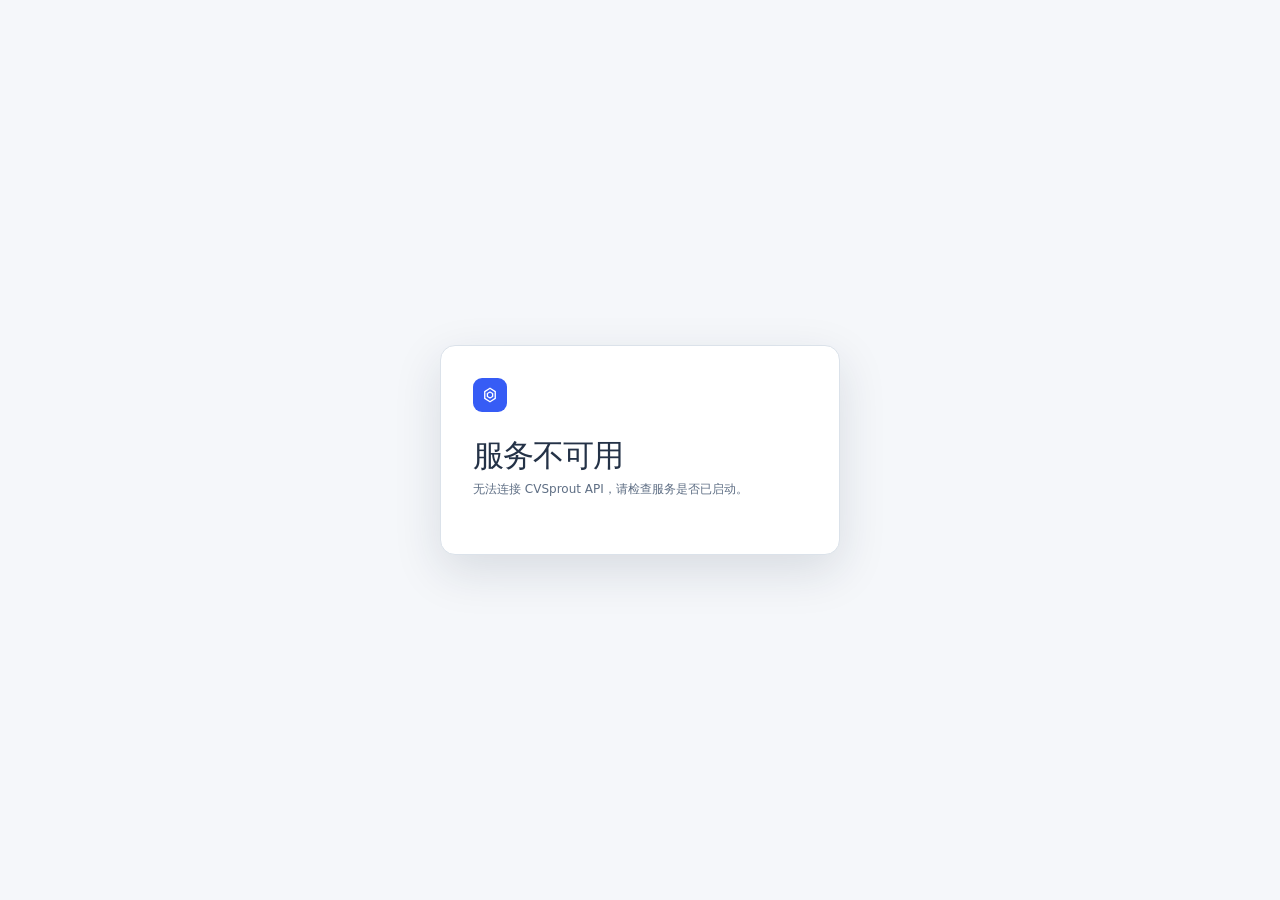
==== static/index.html @ 2b5ebcb3 "feat(annotation): prepare local Qwen and manually supplied SAM models" ====
<!doctype html>
<html lang="zh-CN">
  <head>
    <meta charset="UTF-8" />
    <meta name="viewport" content="width=device-width, initial-scale=1.0" />
    <meta name="color-scheme" content="light dark" />
    <title>CVSprout · 智能标注平台</title>
    <script src="/static/theme.js?v=0.25.0"></script>
    <link rel="stylesheet" href="/static/styles.css?v=0.25.0" />
    <link rel="stylesheet" href="/static/guidance.css?v=0.25.0" />
    <link rel="stylesheet" href="/static/task-guidance.css?v=0.25.0" />
    <link rel="stylesheet" href="/static/training-guidance.css?v=0.25.0" />
    <link rel="stylesheet" href="/static/account-security.css?v=0.25.0" />
    <link rel="stylesheet" href="/static/review.css?v=0.25.0" />
    <link rel="stylesheet" href="/static/canvas-ux.css?v=0.25.0" />
    <link rel="stylesheet" href="/static/asset-management.css?v=0.25.0" />
    <link rel="stylesheet" href="/static/dataset-ui.css?v=0.25.0" />
    <link rel="stylesheet" href="/static/history-navigation.css?v=0.25.0" />
    <link rel="stylesheet" href="/static/workspace-navigation.css?v=0.25.0" />
    <link rel="stylesheet" href="/static/dataset-generation.css?v=0.25.0" />
    <link rel="stylesheet" href="/static/manual-annotation.css?v=0.25.0" />
    <link rel="stylesheet" href="/static/annotation-workspace.css?v=0.25.0" />
    <link rel="stylesheet" href="/static/annotation-shortcuts.css?v=0.25.0" />
    <link rel="stylesheet" href="/static/canvas-guides.css?v=0.25.0" />
    <link rel="stylesheet" href="/static/annotation-context-menu.css?v=0.25.0" />
    <link rel="stylesheet" href="/static/annotation-object-tools.css?v=0.25.0" />
    <link rel="stylesheet" href="/static/annotation-layout.css?v=0.25.0" />
    <link rel="stylesheet" href="/static/ai-preview.css?v=0.25.0" />
    <link rel="stylesheet" href="/static/ui-polish.css?v=0.25.0" />
    <link rel="stylesheet" href="/static/auth-page.css?v=0.25.0" />
    <link rel="stylesheet" href="/static/member-management.css?v=0.25.0" />
    <link rel="stylesheet" href="/static/setup.css?v=0.25.0" />
    <link rel="stylesheet" href="/static/work-blocks.css?v=0.25.0" />
    <link rel="stylesheet" href="/static/themes.css?v=0.25.0" />
    <link rel="stylesheet" href="/static/workspace-feedback.css?v=0.25.0" />
  </head>
  <body>
    <div id="app"></div>
    <div id="modal-root"></div>
    <div id="toast-root" class="toast-root" role="status" aria-live="polite" aria-atomic="false"></div>
    <script type="module" src="/static/app.js?v=0.25.0"></script>
  </body>
</html>
---- static/styles.css ----
:root {
  --bg: #f4f6fa;
  --panel: #ffffff;
  --panel-2: #f1f4f9;
  --panel-3: #eaf0f8;
  --line: #dbe2eb;
  --line-soft: #e8edf3;
  --text: #1f2937;
  --muted: #64748b;
  --muted-2: #64748b;
  --brand: #365cf5;
  --brand-2: #294ad1;
  --brand-soft: #edf1ff;
  --success: #128466;
  color-scheme: light;
  --blue: #315bc4;
  --danger: #c9384b;
  --warning: #946212;
  --radius: 12px;
  font-family: "Noto Sans SC", "PingFang SC", "Microsoft YaHei", system-ui, sans-serif;
  font-size: 14px;
  line-height: 1.5;
  color: var(--text);
  background: var(--bg);
  font-synthesis: none;
}

* { box-sizing: border-box; }

.session-identity { display: flex; align-items: center; gap: 10px; font-size: 13px; }
.session-identity small, .task-badge { color: var(--muted); font-size: 12px; }
.task-badge { display: inline-block; margin: 3px 0 9px; }
.member-table { overflow-x: auto; border: 1px solid var(--line); border-radius: var(--radius); background: var(--panel); }
.member-table table { width: 100%; border-collapse: collapse; text-align: left; }
.member-table th, .member-table td { padding: 15px 20px; border-bottom: 1px solid var(--line-soft); }
.member-table th { color: var(--muted); font-size: 13px; font-weight: 500; }
.member-table .hint { padding: 20px; }
.keypoint-editor { margin: 16px 0; }
.keypoint-row { display: grid; grid-template-columns: minmax(0, 1fr) 85px; gap: 6px; align-items: center; padding: 4px 0; }
.keypoint-row button { text-align: left; overflow-wrap: anywhere; }
.keypoint-row select { width: 100%; padding: 5px; background: var(--panel-2); color: var(--text); border: 1px solid var(--line); border-radius: 5px; font-size: 12px; }
.classification-summary > strong { color: var(--brand); font-size: 23px; font-weight: 600; }
.pose-progress { border-left: 3px solid var(--blue); }
.collaborator-badge { display: block; color: var(--warning); font-size: 13px; margin-top: 3px; }
@media (max-width: 900px) { .session-identity { display: none; } .topnav { gap: 10px; } }

html, body, #app { width: 100%; min-width: 360px; height: 100%; margin: 0; overflow: hidden; }
body { background: var(--bg); }
button, input, textarea, select { font: inherit; }
button { color: inherit; }

.app-shell { height: 100%; display: flex; flex-direction: column; }
.topbar {
  height: 64px; flex: 0 0 64px; display: flex; align-items: center; gap: 22px;
  padding: 0 24px; border-bottom: 1px solid var(--line); background: var(--panel);
  backdrop-filter: blur(18px); z-index: 20;
}
.brand { display: flex; align-items: center; gap: 11px; font-weight: 750; letter-spacing: -.02em; }
.brand-mark {
  width: 34px; height: 34px; display: grid; place-items: center; border-radius: 9px;
  background: var(--brand); color: var(--on-accent);
  box-shadow: none;
}
.brand small { display: block; margin-top: 1px; color: var(--muted); font-size: 12px; font-weight: 600; letter-spacing: .11em; text-transform: uppercase; }
.topnav { height: 100%; display: flex; align-items: center; gap: 5px; }
.topnav a { height: 100%; display: flex; align-items: center; padding: 0 14px; color: var(--muted); text-decoration: none; font-size: 13px; border-bottom: 2px solid transparent; }
.topnav a.active { color: var(--text); border-bottom-color: var(--brand); }
.topbar-spacer { flex: 1; }
.system-status { display: flex; align-items: center; gap: 8px; color: var(--muted); font-size: 12px; }
.status-dot { width: 7px; height: 7px; border-radius: 50%; background: var(--brand); box-shadow: none; }
.status-dot.warning { background: var(--warning); box-shadow: none; }
.avatar { width: 32px; height: 32px; display: grid; place-items: center; border: 0; border-radius: 50%; background: var(--brand-soft); color: var(--brand); font-size: 13px; font-weight: 700; cursor: pointer; }

.icon { width: 18px; height: 18px; display: inline-block; vertical-align: middle; fill: none; stroke: currentColor; stroke-width: 1.8; stroke-linecap: round; stroke-linejoin: round; }
.btn { height: 36px; border: 1px solid var(--line); border-radius: 8px; padding: 0 13px; display: inline-flex; align-items: center; justify-content: center; gap: 8px; background: var(--panel-2); cursor: pointer; font-size: 13px; font-weight: 620; transition: color .14s ease, background-color .14s ease, border-color .14s ease, box-shadow .14s ease; }
.btn:hover { border-color: var(--line-strong); background: var(--panel-3); }
.btn.primary { color: var(--on-accent); border-color: var(--brand); background: var(--brand); }
.btn.primary:hover { background: var(--brand-fill-hover); }
.btn.ghost { background: transparent; }
.btn.danger { color: var(--danger); }
.btn:disabled { opacity: .4; cursor: not-allowed; }
.link-btn { text-decoration: none; }
.toolbar-spacer { flex: 1; }
.icon-btn { width: 34px; height: 34px; padding: 0; }

.dashboard { overflow-y: auto; flex: 1; padding: 38px 42px 80px; }
.dashboard-inner { max-width: 1320px; margin: 0 auto; }
.page-head { display: flex; align-items: flex-end; justify-content: space-between; gap: 24px; margin-bottom: 28px; }
.eyebrow { display: none; }
h1, h2, h3, p { margin-top: 0; }
h1 { margin-bottom: 8px; font-size: 31px; line-height: 1.12; letter-spacing: -.035em; }
.page-subtitle { margin: 0; color: var(--muted); font-size: 14px; }
.overview-strip { display: grid; grid-template-columns: repeat(4, 1fr); gap: 1px; margin-bottom: 32px; border: 1px solid var(--line); border-radius: 12px; overflow: hidden; background: var(--line); }
.metric { padding: 18px 20px; background: var(--panel); }
.metric-label { color: var(--muted); font-size: 13px; margin-bottom: 8px; }
.metric-value { font-size: 24px; letter-spacing: -.04em; font-weight: 730; }
.section-head { display: flex; justify-content: space-between; align-items: center; margin-bottom: 15px; }
.section-head h2 { margin: 0; font-size: 15px; }
.search { position: relative; width: 240px; }
.search .icon { position: absolute; left: 11px; top: 9px; color: var(--muted-2); }
.search input { width: 100%; height: 36px; padding: 0 12px 0 36px; border: 1px solid var(--line); border-radius: 8px; color: var(--text); background: var(--panel); outline: none; }
.search input:focus { border-color: var(--brand); }
.project-grid { display: grid; grid-template-columns: repeat(auto-fill, minmax(290px, 1fr)); gap: 15px; }
.project-card { position: relative; min-height: 200px; padding: 21px; border: 1px solid var(--line); border-radius: 12px; background: var(--panel); cursor: pointer; overflow: hidden; transition: border-color .14s ease, box-shadow .14s ease; }
.project-card::before { content: none; }
.project-card:hover { border-color: var(--line-strong); }
.card-icon { width: 38px; height: 38px; display: grid; place-items: center; margin-bottom: 28px; border-radius: 9px; color: var(--brand); background: var(--brand-soft); }
.project-card h3 { margin-bottom: 7px; font-size: 16px; }
.project-card p { height: 38px; margin-bottom: 20px; color: var(--muted); font-size: 12px; line-height: 1.55; overflow: hidden; }
.project-upload { position: relative; z-index: 1; width: 100%; margin-top: 12px; justify-content: center; }
.project-upload .icon { width: 14px; height: 14px; }
.card-meta { display: flex; align-items: center; justify-content: space-between; padding-top: 15px; border-top: 1px solid var(--line-soft); color: var(--muted); font-size: 13px; }
.progress-mini { width: 72px; height: 4px; border-radius: 10px; background: var(--track); overflow: hidden; }
.progress-mini span { display: block; height: 100%; border-radius: inherit; background: var(--brand); }
.empty-state { grid-column: 1 / -1; padding: 70px 20px; text-align: center; border: 1px dashed var(--line-strong); border-radius: 12px; color: var(--muted); }
.empty-state .card-icon { margin: 0 auto 15px; }

.workspace { flex: 1; min-height: 0; display: grid; position: relative; grid-template-columns: 236px minmax(0, 1fr) 286px; grid-template-rows: auto minmax(0, 1fr); }
.project-subnav {
  min-height: 52px; flex: 0 0 52px; padding: 0 18px; display: flex; align-items: center; gap: 15px;
  border-bottom: 1px solid var(--line); background: var(--panel); overflow-x: auto; overflow-y: hidden;
}
.project-back { height: 32px; padding: 0 9px; display: inline-flex; align-items: center; gap: 6px; color: var(--muted); text-decoration: none; font-size: 13px; white-space: nowrap; }
.project-back:hover { color: var(--text); }
.project-back .icon { width: 14px; }
.project-identity { min-width: 135px; padding-left: 14px; border-left: 1px solid var(--line); }
.project-identity strong { max-width: 180px; display: block; overflow: hidden; color: var(--text); font-size: 13px; text-overflow: ellipsis; white-space: nowrap; }
.project-identity span { display: block; margin-top: 2px; color: var(--muted-2); font-size: 12px; }
.project-nav-links { height: 100%; display: flex; align-items: stretch; gap: 2px; }
.project-nav-links a { position: relative; min-width: 104px; padding: 0 10px; display: flex; align-items: center; justify-content: center; gap: 6px; border-bottom: 2px solid transparent; color: var(--muted); text-decoration: none; font-size: 13px; white-space: nowrap; }
.project-nav-links a:hover { color: var(--text); background: var(--panel-2); }
.project-nav-links a.active { color: var(--brand); border-bottom-color: var(--brand); background: linear-gradient(0deg, var(--brand-soft), transparent 75%); }
.project-nav-links .icon { width: 15px; height: 15px; }
.step-index { width: 16px; height: 16px; display: grid; place-items: center; border: 1px solid var(--line-strong); border-radius: 50%; color: var(--muted-2); font-size: 11px; }
.project-nav-links a.active .step-index { border-color: var(--brand-2); color: var(--on-accent); background: var(--brand); }

.project-page { min-height: 0; flex: 1; padding: 30px 38px 70px; overflow-y: auto; }
.project-page-inner { width: min(1320px, 100%); margin: 0 auto; }
.compact-head { margin-bottom: 24px; align-items: center; }
.compact-head h1 { font-size: 27px; }
.project-metrics { margin-bottom: 20px; }
.surface { padding: 20px; border: 1px solid var(--line); border-radius: 12px; background: var(--panel); }
.surface-head { display: flex; align-items: flex-start; justify-content: space-between; gap: 15px; margin-bottom: 15px; }
.surface-head h2 { margin: 0; font-size: 16px; }
.surface-head .eyebrow { display: none; }
.surface-head > a { color: var(--brand); text-decoration: none; font-size: 12px; }
.project-overview-grid { display: grid; grid-template-columns: 1.25fr .75fr; gap: 15px; }
.workflow-surface { grid-row: span 2; min-height: 380px; }
.workflow-surface > p { max-width: 560px; color: var(--muted); font-size: 12px; line-height: 1.6; }
.completion-ring { --progress: 0deg; width: 66px; height: 66px; flex: 0 0 auto; display: grid; place-items: center; border-radius: 50%; background: conic-gradient(var(--brand) var(--progress), var(--track) 0); position: relative; }
.completion-ring::after { content: ""; position: absolute; inset: 6px; border-radius: 50%; background: var(--panel); }
.completion-ring strong { position: relative; z-index: 1; font-size: 13px; }
.workflow-funnel { margin-top: 42px; display: grid; grid-template-columns: repeat(7, auto); align-items: center; gap: 8px; }
.workflow-funnel div { min-width: 80px; padding: 13px 10px; text-align: center; border: 1px solid var(--line); border-radius: 9px; background: var(--panel-2); }
.workflow-funnel strong { display: block; font-size: 19px; }
.workflow-funnel span { display: block; margin-top: 4px; color: var(--muted); font-size: 12px; }
.workflow-funnel i { width: 22px; height: 1px; background: var(--line-strong); }
.quality-list { display: flex; flex-direction: column; }
.quality-row { padding: 10px 0; display: flex; align-items: center; gap: 10px; border-bottom: 1px solid var(--line-soft); }
.quality-row:last-child { border: 0; }
.quality-row > span { width: 28px; height: 28px; display: grid; place-items: center; border-radius: 7px; color: var(--brand); background: var(--brand-soft); }
.quality-row.attention > span { color: var(--warning); background: var(--warning-soft); }
.quality-row .icon { width: 15px; }
.quality-row div { flex: 1; display: flex; align-items: center; justify-content: space-between; gap: 8px; }
.quality-row strong { font-size: 12px; }
.quality-row small { color: var(--muted); font-size: 12px; }
.empty-compact { padding: 22px 8px; color: var(--muted); text-align: center; font-size: 12px; }

.data-toolbar { position: sticky; top: -30px; z-index: 8; margin-bottom: 14px; padding: 11px; display: flex; align-items: center; gap: 9px; border-radius: 10px; }
.data-search { width: 280px; }
.data-toolbar select, .asset-filter select { height: 36px; padding: 0 30px 0 10px; border: 1px solid var(--line); border-radius: 8px; color: var(--text); background: var(--panel); outline: none; }
.data-result-count { color: var(--muted); font-size: 12px; }
.selection-banner { margin-bottom: 14px; padding: 11px 14px; display: flex; align-items: center; gap: 14px; border: 1px solid var(--brand-line); border-radius: 9px; color: var(--brand); background: var(--brand-soft); font-size: 12px; }
.selection-banner span { color: var(--muted); }
.asset-data-grid { display: grid; grid-template-columns: repeat(auto-fill, minmax(190px, 1fr)); gap: 12px; }
.data-asset-card { position: relative; min-width: 0; overflow: hidden; border: 1px solid var(--line); border-radius: 10px; background: var(--panel); transition: border-color .14s ease, box-shadow .14s ease; }
.data-asset-card:hover { border-color: var(--line-strong); transform: translateY(-1px); }
.data-asset-card.selected { border-color: var(--brand-2); box-shadow: 0 0 0 2px var(--focus-ring); }
.data-thumb { width: 100%; aspect-ratio: 4 / 3; padding: 0; display: block; border: 0; background: #05070a; cursor: pointer; }
.data-thumb img { width: 100%; height: 100%; display: block; object-fit: cover; }
.asset-check { position: absolute; z-index: 2; top: 8px; left: 8px; width: 24px; height: 24px; display: grid; place-items: center; border-radius: 6px; background: rgba(5,8,12,.78); backdrop-filter: blur(5px); cursor: pointer; }
.asset-check input { position: absolute; opacity: 0; }
.asset-check span { width: 13px; height: 13px; border: 1px solid #7c8998; border-radius: 3px; }
.asset-check input:checked + span { border-color: var(--brand); background: var(--brand); box-shadow: inset 0 0 0 3px #0b1511; }
.data-card-body { padding: 10px; }
.data-card-body > strong { display: block; overflow: hidden; font-size: 12px; text-overflow: ellipsis; white-space: nowrap; }
.data-card-body > span { display: block; margin-top: 5px; color: var(--muted-2); font-size: 11px; }
.data-card-body > div { margin-top: 8px; display: flex; align-items: center; justify-content: space-between; }
.data-card-body small { color: var(--muted); font-size: 11px; }
.load-more-data { width: 100%; margin-top: 16px; }

.ai-model-strip { margin-bottom: 28px; display: grid; grid-template-columns: repeat(auto-fit, minmax(230px, 1fr)); gap: 10px; }
.ai-model-strip article { min-width: 0; padding: 14px; display: flex; align-items: center; gap: 10px; border: 1px solid var(--line); border-radius: 10px; background: var(--panel); }
.ai-model-strip .card-icon { width: 34px; height: 34px; flex: 0 0 auto; margin: 0; }
.ai-model-strip article div { min-width: 0; flex: 1; }
.ai-model-strip strong { display: block; font-size: 12px; }
.ai-model-strip small { max-width: 100%; display: block; margin-top: 4px; overflow: hidden; color: var(--muted); font-size: 11px; text-overflow: ellipsis; white-space: nowrap; }
.project-section-head { align-items: flex-end; }
.project-section-head > div p { margin: 5px 0 0; color: var(--muted); font-size: 12px; }
.task-table { padding: 0 16px; }
.task-row { padding: 14px 2px; display: flex; align-items: center; gap: 12px; border-bottom: 1px solid var(--line-soft); }
.task-row:last-child { border: 0; }
.task-type-icon { width: 34px; height: 34px; flex: 0 0 auto; display: grid; place-items: center; border-radius: 8px; color: var(--brand); background: var(--brand-soft); }
.task-main { min-width: 0; flex: 1; }
.task-main .job-head { margin-bottom: 5px; justify-content: flex-start; }
.task-main .progress-mini { width: 100%; margin: 7px 0 5px; }
.task-main > small { color: var(--muted); font-size: 12px; }
.task-meta { display: flex; gap: 12px; color: var(--muted); font-size: 11px; }
.task-progress { width: 42px; color: var(--brand); font-size: 12px; text-align: right; }
.borderless { border: 0; }
.modal-steps { margin: -4px 0 18px; display: grid; grid-template-columns: repeat(3, 1fr); gap: 2px; }
.modal-steps span { padding: 7px; color: var(--muted-2); text-align: center; border-bottom: 2px solid var(--line); font-size: 11px; }
.modal-steps span.active { color: var(--brand); border-bottom-color: var(--brand); }
.scope-grid { display: grid; grid-template-columns: 1fr 1fr; gap: 8px; }
.scope-option span { min-width: 0; }
.scope-option strong, .scope-option small { display: block; }
.scope-option strong { color: inherit; font-size: 12px; }
.scope-option small { margin-top: 3px; color: var(--muted-2); font-size: 11px; }
.check-stack { display: flex; flex-direction: column; gap: 10px; }

.version-principle, .runtime-banner { margin-bottom: 18px; padding: 15px 17px; display: flex; align-items: center; gap: 13px; border: 1px solid var(--info-line); border-radius: 10px; background: var(--info-soft); }
.version-principle > span, .runtime-banner > span { width: 36px; height: 36px; flex: 0 0 auto; display: grid; place-items: center; border-radius: 8px; color: var(--blue); background: var(--info-soft); }
.version-principle strong, .runtime-banner strong { font-size: 13px; }
.version-principle p, .runtime-banner p { margin: 4px 0 0; color: var(--muted); font-size: 12px; }
.version-list, .training-list { display: flex; flex-direction: column; gap: 12px; }
.version-card { display: grid; grid-template-columns: 72px 1fr; border: 1px solid var(--line); border-radius: 12px; overflow: hidden; background: var(--panel); }
.version-number { display: grid; place-items: center; color: var(--brand); background: var(--brand-soft); font-size: 22px; font-weight: 750; }
.version-main { padding: 17px; }
.version-title { display: flex; justify-content: space-between; gap: 12px; }
.version-title h2 { margin: 0 0 4px; font-size: 14px; }
.version-title p { margin: 0; color: var(--muted); font-size: 12px; }
.immutable-pill { height: 23px; padding: 0 7px; display: inline-flex; align-items: center; gap: 4px; border-radius: 5px; color: var(--brand); background: var(--brand-soft); font-size: 11px; white-space: nowrap; }
.immutable-pill .icon { width: 11px; }
.version-stats { margin-top: 15px; display: grid; grid-template-columns: repeat(5, 1fr); gap: 1px; border: 1px solid var(--line-soft); border-radius: 8px; overflow: hidden; background: var(--line-soft); }
.version-stats div { padding: 8px 10px; background: var(--panel-2); }
.version-stats strong, .version-stats span { display: block; }
.version-stats strong { font-size: 12px; }
.version-stats span { margin-top: 2px; color: var(--muted-2); font-size: 10px; }
.split-bar { height: 5px; margin-top: 10px; display: flex; overflow: hidden; border-radius: 4px; background: var(--line); }
.split-bar .train { background: var(--brand); }.split-bar .valid { background: var(--blue); }.split-bar .test { background: var(--warning); }
.version-meta { margin-top: 12px; display: flex; align-items: center; gap: 12px; color: var(--muted); font-size: 11px; }
.version-meta code { color: var(--muted-2); }
.version-meta .btn { margin-left: auto; }
.version-compact { padding: 8px 0; display: flex; align-items: center; gap: 9px; border-bottom: 1px solid var(--line-soft); }
.version-compact > span:first-child { width: 30px; color: var(--brand); font-size: 12px; font-weight: 700; }
.version-compact div { min-width: 0; flex: 1; }
.version-compact strong, .version-compact small { display: block; overflow: hidden; text-overflow: ellipsis; white-space: nowrap; }
.version-compact strong { font-size: 12px; }.version-compact small { margin-top: 3px; color: var(--muted-2); font-size: 10px; }
.quality-preview { margin-bottom: 18px; padding: 3px 12px; border: 1px solid var(--line); border-radius: 8px; background: var(--panel-2); }
.split-inputs { display: grid; grid-template-columns: repeat(3, 1fr); gap: 8px; }
.split-inputs label { position: relative; }
.split-inputs input { width: 100%; height: 40px; padding: 0 28px 0 10px; border: 1px solid var(--line); border-radius: 8px; color: var(--text); background: var(--panel-2); }
.split-inputs label span { position: absolute; right: 10px; top: 31px; color: var(--muted); }
.version-approved { margin-bottom: 17px; }
.modal-warning, .export-note { margin-bottom: 15px; padding: 10px 12px; display: flex; align-items: flex-start; gap: 8px; border: 1px solid var(--warning-line); border-radius: 8px; color: var(--warning); background: var(--warning-soft); font-size: 12px; line-height: 1.5; }
.modal-warning .icon, .export-note .icon { width: 15px; flex: 0 0 auto; }
.export-note { color: var(--info); border-color: var(--info-line); background: var(--info-soft); }

.runtime-banner.healthy { border-color: var(--brand-line); background: var(--brand-soft); }
.runtime-banner.healthy > span { color: var(--brand); background: var(--brand-soft); }
.runtime-banner.unavailable { border-color: var(--warning-line); background: var(--warning-soft); }
.runtime-banner.unavailable > span { color: var(--warning); background: var(--warning-soft); }
.runtime-banner div { flex: 1; }
.pipeline-summary { margin-bottom: 25px; display: grid; grid-template-columns: repeat(4, 1fr); gap: 10px; }
.pipeline-summary article { padding: 14px; display: flex; align-items: center; gap: 11px; border: 1px solid var(--line); border-radius: 10px; background: var(--panel); }
.pipeline-summary article > span { width: 33px; height: 33px; display: grid; place-items: center; border-radius: 8px; color: var(--brand); background: var(--brand-soft); }
.pipeline-summary strong, .pipeline-summary small { display: block; }
.pipeline-summary strong { font-size: 17px; }.pipeline-summary small { margin-top: 2px; color: var(--muted); font-size: 11px; }
.training-card { padding: 18px; border: 1px solid var(--line); border-radius: 12px; background: var(--panel); }
.training-card-head { display: flex; align-items: center; gap: 11px; }
.training-card-head > div:nth-child(2) { min-width: 0; flex: 1; }
.training-card-head h2 { margin: 0; font-size: 13px; }.training-card-head p { margin: 4px 0 0; color: var(--muted); font-size: 11px; }
.training-progress { margin-top: 15px; }.training-progress > div:first-child { display: flex; justify-content: space-between; color: var(--muted); font-size: 12px; }.training-progress .progress-mini { width: 100%; height: 6px; margin: 7px 0; }.training-progress small { color: var(--muted-2); font-size: 11px; }
.metric-chips { margin-top: 13px; display: grid; grid-template-columns: repeat(4, 1fr); gap: 7px; }
.metric-chips span { padding: 9px; border-radius: 7px; background: var(--panel-2); }.metric-chips small, .metric-chips strong { display: block; }.metric-chips small { color: var(--muted-2); font-size: 10px; }.metric-chips strong { margin-top: 4px; font-size: 13px; }
.training-actions { margin-top: 14px; display: flex; justify-content: flex-end; gap: 7px; }
.conversion-list { margin-top: 14px; padding-top: 13px; border-top: 1px solid var(--line-soft); }.conversion-list h3 { color: var(--muted); font-size: 11px; text-transform: uppercase; }.conversion-list > div { min-height: 34px; display: flex; align-items: center; gap: 9px; }.conversion-list > div > span { flex: 1; font-size: 12px; }
.conversion-options { display: flex; flex-direction: column; gap: 7px; }
.form-grid.three { grid-template-columns: repeat(3, 1fr); }

/* Production training workbench */
.pipeline-summary strong em { color: var(--muted-2); font-size: 12px; font-style: normal; font-weight: 600; }
.training-catalog { margin-bottom: 28px; padding-bottom: 16px; }
.catalog-count { padding: 5px 8px; border-radius: 6px; color: var(--brand); background: var(--brand-soft); font-size: 12px; }
.task-capability-grid { display: grid; grid-template-columns: repeat(auto-fit, minmax(180px, 1fr)); gap: 8px; }
.task-capability { min-width: 0; padding: 11px; display: flex; align-items: center; gap: 9px; border: 1px solid var(--line-soft); border-radius: 9px; background: var(--panel-2); }
.task-capability > span { width: 30px; height: 30px; flex: 0 0 auto; display: grid; place-items: center; border-radius: 7px; color: var(--brand); background: var(--brand-soft); }
.task-capability > span .icon { width: 15px; }
.task-capability > div { min-width: 0; flex: 1; }
.task-capability strong, .task-capability small { display: block; overflow: hidden; text-overflow: ellipsis; white-space: nowrap; }
.task-capability strong { font-size: 12px; }
.task-capability small { margin-top: 3px; color: var(--muted-2); font-size: 10px; }
.task-capability em { color: var(--brand); font-size: 10px; font-style: normal; white-space: nowrap; }
.task-capability.unavailable { opacity: .58; }
.task-capability.unavailable > span { color: var(--muted); background: var(--panel-3); }
.task-capability.unavailable em { max-width: 105px; overflow: hidden; color: var(--muted-2); text-overflow: ellipsis; }
.catalog-model-strip { margin-top: 12px; padding-top: 12px; display: flex; gap: 8px; overflow-x: auto; border-top: 1px solid var(--line-soft); }
.catalog-model { min-width: 185px; max-width: 230px; padding: 10px 11px; border: 1px solid var(--line); border-radius: 8px; background: var(--panel-2); }
.catalog-model > div { display: flex; align-items: center; gap: 6px; }
.catalog-model strong { min-width: 0; overflow: hidden; font-size: 12px; text-overflow: ellipsis; white-space: nowrap; }
.catalog-model > div span, .training-model-option > div > div span { padding: 2px 5px; border-radius: 4px; color: var(--on-accent); background: var(--brand-fill); font-size: 10px; font-weight: 750; }
.catalog-model p { margin: 5px 0 3px; color: var(--muted); font-size: 10px; }
.catalog-model small { display: block; overflow: hidden; color: var(--brand); font-size: 10px; text-overflow: ellipsis; white-space: nowrap; }
.catalog-model.unavailable { opacity: .55; }
.catalog-model.unavailable small { color: var(--warning); }
.training-license-note { margin-top: 12px; padding: 9px 11px; display: flex; align-items: flex-start; gap: 7px; border: 1px solid var(--warning-line); border-radius: 7px; color: var(--warning); background: var(--warning-soft); font-size: 11px; line-height: 1.5; }
.training-license-note .icon { width: 13px; flex: 0 0 auto; color: var(--warning); }
.training-license-note span { display: flex; gap: 6px; }
.training-license-note strong { color: var(--warning); white-space: nowrap; }
.training-record-head { gap: 18px; }
.training-filters { display: flex; align-items: center; gap: 7px; }
.training-filters .search { width: 205px; }
.training-filters .search > span { position: absolute; left: 10px; top: 8px; color: var(--muted-2); }
.training-filters .search .icon { position: static; width: 15px; }
.training-filters select { height: 36px; padding: 0 28px 0 9px; border: 1px solid var(--line); border-radius: 8px; color: var(--text); background: var(--panel); font-size: 12px; }
.training-filter-empty { padding: 35px 20px; }
.training-card { transition: border-color .16s ease, box-shadow .16s ease; }
.training-card.expanded { border-color: var(--line-strong); box-shadow: 0 12px 34px var(--shadow-color); }
.run-title-line { display: flex; align-items: center; gap: 7px; }
.attempt-pill { padding: 2px 5px; border-radius: 4px; color: var(--blue); background: var(--info-soft); font-size: 10px; white-space: nowrap; }
.job-status.queued, .job-status.pending { color: var(--warning); }
.job-status.running, .job-status.cancelling { color: var(--blue); }
.job-status.cancelled { color: var(--muted); }
.run-error { margin-top: 9px; padding: 9px 10px; display: flex; align-items: flex-start; gap: 7px; border: 1px solid var(--danger-line); border-radius: 7px; color: var(--danger); background: var(--danger-soft); font-size: 11px; line-height: 1.5; }
.run-error .icon { width: 13px; flex: 0 0 auto; }
.training-actions { flex-wrap: wrap; }
.training-actions .btn:first-child { margin-right: auto; }
.retry-exhausted { align-self: center; color: var(--muted-2); font-size: 11px; }
.training-details { margin-top: 15px; padding: 15px; border: 1px solid var(--line-soft); border-radius: 9px; background: var(--panel-2); }
.training-details[hidden] { display: none; }
.run-detail-grid { display: grid; grid-template-columns: 1fr 1fr; gap: 20px; }
.detail-heading { min-height: 24px; margin-bottom: 8px; display: flex; align-items: center; justify-content: space-between; gap: 7px; color: var(--text); font-size: 12px; font-weight: 700; }
.detail-heading > span { display: flex; align-items: center; gap: 7px; }
.detail-heading .icon { width: 14px; color: var(--brand); }
.run-properties { margin: 0; }
.run-properties > div { min-height: 29px; display: grid; grid-template-columns: 92px minmax(0, 1fr); align-items: center; gap: 8px; border-bottom: 1px solid var(--line-soft); }
.run-properties dt { color: var(--muted-2); font-size: 11px; }
.run-properties dd { min-width: 0; margin: 0; overflow: hidden; color: var(--muted); font-size: 11px; text-align: right; text-overflow: ellipsis; white-space: nowrap; }
.run-properties code { color: var(--muted); font-family: ui-monospace, SFMono-Regular, Menlo, monospace; font-size: 10px; }
.run-log-section { margin-top: 17px; }
.metric-history { margin-top: 17px; }
.metric-history .detail-heading small { color: var(--brand); font-size: 10px; font-weight: 500; }
.metric-history-empty { min-height: 68px; display: grid; place-items: center; border: 1px dashed var(--line); border-radius: 7px; color: var(--muted-2); font-size: 11px; }
.metric-chart { position: relative; height: 112px; padding: 8px 38px; overflow: hidden; border: 1px solid var(--line); border-radius: 7px; background: var(--panel-2); }
.metric-chart svg { width: 100%; height: 100%; overflow: visible; }
.chart-grid { fill: none; stroke: var(--line); stroke-width: 1; vector-effect: non-scaling-stroke; }
.chart-line { fill: none; stroke: var(--brand); stroke-width: 2; stroke-linecap: round; stroke-linejoin: round; vector-effect: non-scaling-stroke; filter: drop-shadow(0 0 4px var(--brand-soft)); }
.metric-max, .metric-min { position: absolute; right: 7px; color: var(--muted-2); font-family: ui-monospace, SFMono-Regular, monospace; font-size: 10px; }
.metric-max { top: 8px; }.metric-min { bottom: 8px; }
.run-log-console { max-height: 280px; min-height: 92px; padding: 9px 11px; overflow: auto; border: 1px solid var(--line); border-radius: 7px; color: var(--muted); background: var(--bg); font-family: ui-monospace, SFMono-Regular, Menlo, Consolas, monospace; font-size: 11px; line-height: 1.65; }
.run-log-console.loading, .run-log-console.error { display: flex; align-items: center; justify-content: center; gap: 8px; color: var(--muted-2); font-family: inherit; }
.run-log-console.error { color: var(--danger); }
.log-line { display: grid; grid-template-columns: 68px 42px minmax(0, 1fr); gap: 8px; }
.log-line time { color: var(--muted); }
.log-line > span { color: var(--blue); text-transform: uppercase; }
.log-line.warning > span, .log-line.stderr > span { color: var(--warning); }
.log-line.error > span { color: var(--danger); }
.log-line code { color: inherit; font: inherit; white-space: pre-wrap; overflow-wrap: anywhere; }
.conversion-list { margin-top: 16px; }
.conversion-list .conversion-title { min-height: 30px; display: flex; align-items: center; gap: 10px; }
.conversion-title h3 { margin: 0; }
.conversion-title small { color: var(--muted-2); font-size: 10px; }
.conversion-list .conversion-row { min-height: 43px; display: grid; grid-template-columns: minmax(135px, 1fr) 105px 65px minmax(0, 1fr) auto; align-items: center; gap: 10px; border-bottom: 1px solid var(--line-soft); }
.conversion-row:last-child { border-bottom: 0; }
.conversion-format { min-width: 0; font-size: 12px; font-weight: 700; }
.conversion-format em { margin-left: 6px; padding: 2px 4px; border-radius: 3px; color: var(--blue); background: var(--info-soft); font-size: 10px; font-style: normal; }
.conversion-format small { display: block; margin-top: 3px; overflow: hidden; color: var(--muted-2); font-size: 10px; font-weight: 400; text-overflow: ellipsis; white-space: nowrap; }
.conversion-progress { display: flex; align-items: center; gap: 6px; color: var(--muted); font-size: 10px; }
.conversion-progress i { width: 68px; height: 4px; overflow: hidden; border-radius: 4px; background: var(--line); }
.conversion-progress b { display: block; height: 100%; border-radius: inherit; background: var(--blue); }
.conversion-error { min-width: 0; display: flex; align-items: center; gap: 4px; overflow: hidden; color: var(--danger); font-size: 10px; text-overflow: ellipsis; white-space: nowrap; }
.conversion-error .icon { width: 11px; flex: 0 0 auto; }
.conversion-actions { display: flex; gap: 5px; }
.mini-action.danger { color: var(--danger); }

.training-wizard-steps { margin: -5px 0 18px; display: grid; grid-template-columns: repeat(4, 1fr); gap: 2px; }
.training-wizard-steps span { padding: 7px; color: var(--muted-2); text-align: center; border-bottom: 2px solid var(--line); font-size: 11px; }
.training-wizard-steps span.active { color: var(--brand); border-bottom-color: var(--brand); }
.wizard-section { margin-bottom: 16px; padding: 14px; border: 1px solid var(--line); border-radius: 10px; background: var(--panel-2); }
.wizard-section-title { margin-bottom: 13px; display: flex; align-items: center; gap: 9px; }
.wizard-section-title > span { width: 24px; height: 24px; display: grid; place-items: center; border-radius: 6px; color: var(--on-accent); background: var(--brand); font-size: 12px; font-weight: 800; }
.wizard-section-title strong, .wizard-section-title small { display: block; }
.wizard-section-title strong { font-size: 13px; }
.wizard-section-title small { margin-top: 2px; color: var(--muted-2); font-size: 11px; }
.training-task-grid { display: grid; grid-template-columns: repeat(auto-fit, minmax(205px, 1fr)); gap: 7px; }
.training-task-option, .resource-option { position: relative; min-height: 60px; padding: 10px; display: flex; align-items: center; gap: 9px; border: 1px solid var(--line); border-radius: 8px; color: var(--muted); background: var(--panel-2); cursor: pointer; }
.training-task-option:has(input:checked), .resource-option:has(input:checked) { color: var(--text); border-color: var(--brand-2); background: var(--brand-soft); box-shadow: inset 0 0 0 1px var(--focus-ring); }
.training-task-option input, .resource-option input, .training-model-option input { position: absolute; opacity: 0; }
.training-task-option > span, .resource-option > span { width: 31px; height: 31px; flex: 0 0 auto; display: grid; place-items: center; border-radius: 7px; color: var(--brand); background: var(--brand-soft); }
.training-task-option .icon, .resource-option .icon { width: 15px; }
.training-task-option div, .resource-option div { min-width: 0; }
.training-task-option strong, .training-task-option small, .resource-option strong, .resource-option small { display: block; }
.training-task-option strong, .resource-option strong { font-size: 12px; }
.training-task-option small, .resource-option small { margin-top: 4px; color: var(--muted-2); font-size: 10px; line-height: 1.4; }
.training-task-option.unavailable, .resource-option.unavailable { opacity: .45; cursor: not-allowed; }
.training-compatibility { min-height: 36px; margin-top: 9px; padding: 8px 10px; display: flex; align-items: flex-start; gap: 7px; border: 1px solid var(--success-line); border-radius: 7px; color: var(--success); background: var(--success-soft); font-size: 11px; line-height: 1.5; }
.training-compatibility:has(.icon:first-child) .icon { width: 13px; flex: 0 0 auto; }
.training-model-picker { display: grid; grid-template-columns: repeat(auto-fit, minmax(190px, 1fr)); gap: 7px; }
.training-model-option { position: relative; min-height: 88px; padding: 11px; border: 1px solid var(--line); border-radius: 8px; background: var(--panel-2); cursor: pointer; }
.training-model-option:has(input:checked) { border-color: var(--brand-2); background: var(--brand-soft); box-shadow: inset 0 0 0 1px var(--focus-ring); }
.training-model-option > div > div { display: flex; align-items: center; gap: 6px; }
.training-model-option strong { min-width: 0; overflow: hidden; font-size: 12px; text-overflow: ellipsis; white-space: nowrap; }
.training-model-option p { margin: 6px 0 4px; color: var(--muted); font-size: 11px; }
.training-model-option small { display: block; overflow: hidden; color: var(--muted-2); font-size: 10px; text-overflow: ellipsis; white-space: nowrap; }
.training-model-option.unavailable { opacity: .45; cursor: not-allowed; }
.form-grid.four { grid-template-columns: repeat(4, 1fr); }
.resource-grid { margin: 2px 0 12px; display: grid; grid-template-columns: repeat(auto-fit, minmax(170px, 1fr)); gap: 7px; }
.advanced-training { border-top: 1px solid var(--line-soft); }
.advanced-training summary { padding: 12px 1px 1px; display: flex; align-items: center; gap: 6px; color: var(--muted); cursor: pointer; font-size: 12px; }
.advanced-training summary .icon { width: 14px; }
.advanced-training[open] summary { margin-bottom: 13px; color: var(--text); }
.training-submit-summary { margin-bottom: 10px; padding: 11px 12px; display: flex; align-items: center; gap: 9px; border: 1px solid var(--brand-line); border-radius: 8px; background: var(--brand-soft); }
.training-submit-summary .icon { color: var(--brand); }
.training-submit-summary strong, .training-submit-summary small { display: block; }
.training-submit-summary strong { font-size: 12px; }
.training-submit-summary small { margin-top: 3px; color: var(--muted); font-size: 11px; }
.retry-summary { padding: 13px; border: 1px solid var(--line); border-radius: 8px; background: var(--panel-2); }
.retry-summary strong { font-size: 13px; }
.retry-summary p { margin: 8px 0 0; color: var(--muted); font-size: 12px; line-height: 1.5; }
.scope-option.unavailable { opacity: .45; cursor: not-allowed; }

.asset-filter select { width: 100%; height: 30px; font-size: 12px; }
.asset-stepper { display: flex; align-items: center; gap: 2px; color: var(--muted); font-size: 11px; white-space: nowrap; }
.asset-stepper .tool { width: 27px; height: 27px; }
.asset-stepper .icon { width: 13px; }
.zoom-control button { padding: 2px 5px; border: 0; border-radius: 4px; color: var(--muted); background: transparent; cursor: pointer; font-size: 11px; }
.zoom-control button:hover { color: var(--text); background: var(--panel-3); }
.canvas-scroll.pan-ready { cursor: grab; }.canvas-scroll.panning { cursor: grabbing; user-select: none; }
.structured-attributes { margin-top: 12px; padding: 10px; border: 1px solid var(--line-soft); border-radius: 8px; background: var(--panel-2); }
.structured-attributes h4 { margin: 0 0 9px; color: var(--muted); font-size: 11px; text-transform: uppercase; letter-spacing: .07em; }
.structured-attributes label { margin-top: 7px; display: block; color: var(--muted); font-size: 12px; }
.structured-attributes label > span { display: block; margin-bottom: 4px; }
.structured-attributes input[type="text"], .structured-attributes input[type="number"], .structured-attributes select { width: 100%; height: 32px; padding: 0 8px; border: 1px solid var(--line); border-radius: 6px; color: var(--text); background: var(--panel); }
.structured-attributes .attribute-boolean { display: flex; align-items: center; gap: 7px; }.structured-attributes .attribute-boolean span { margin: 0; }
.review-summary { display: flex; align-items: center; justify-content: space-between; }.review-summary strong { font-size: 12px; }
.review-reason { margin-top: 12px; padding: 10px; border: 1px solid var(--danger-line); border-radius: 7px; background: var(--danger-soft); }.review-reason strong { color: var(--danger); font-size: 12px; }.review-reason p { margin: 6px 0 0; color: var(--danger); font-size: 12px; line-height: 1.5; }
.review-event { padding: 9px 0; display: flex; gap: 9px; border-bottom: 1px solid var(--line-soft); }.review-event .status-dot { margin-top: 5px; flex: 0 0 auto; }.review-event strong { font-size: 12px; }.review-event p { margin: 5px 0; color: var(--muted); font-size: 11px; line-height: 1.45; }.review-event small { color: var(--muted-2); font-size: 10px; }

button:focus-visible, a:focus-visible, input:focus-visible, textarea:focus-visible, select:focus-visible, [tabindex]:focus-visible { outline: 2px solid var(--blue); outline-offset: 2px; }
.workspace-panel { min-width: 0; min-height: 0; background: var(--panel); }
.asset-panel { border-right: 1px solid var(--line); display: flex; flex-direction: column; }
.inspector { border-left: 1px solid var(--line); display: flex; flex-direction: column; }
.panel-header { height: 55px; padding: 0 14px; display: flex; align-items: center; justify-content: space-between; border-bottom: 1px solid var(--line); }
.panel-title { font-size: 12px; font-weight: 700; letter-spacing: .02em; }
.counter { color: var(--muted); font-size: 13px; font-weight: 550; }
.asset-filter { padding: 10px; border-bottom: 1px solid var(--line-soft); }
.segmented { padding: 3px; display: flex; gap: 3px; border-radius: 7px; background: var(--panel-2); }
.segmented button { flex: 1; height: 27px; border: 0; border-radius: 5px; background: transparent; color: var(--muted); font-size: 12px; cursor: pointer; }
.segmented button.active { color: var(--text); background: var(--panel-3); }
.asset-list { flex: 1; overflow-y: auto; padding: 7px; }
.load-more-assets { width: 100%; min-height: 42px; margin-top: 7px; border: 1px dashed var(--line); border-radius: 7px; color: var(--brand); background: transparent; cursor: pointer; font-size: 12px; }
.load-more-assets:hover { background: var(--brand-soft); }
.load-more-assets small { display: block; margin-top: 3px; color: var(--muted-2); font-size: 11px; }
.asset-item { display: grid; grid-template-columns: 64px 1fr; gap: 10px; padding: 7px; border: 1px solid transparent; border-radius: 8px; cursor: pointer; }
.asset-item:hover { background: var(--panel-2); }
.asset-item.active { border-color: var(--brand-line); background: var(--brand-soft); }
.thumb { position: relative; width: 64px; height: 48px; border-radius: 5px; background: var(--line-soft); overflow: hidden; }
.thumb img { width: 100%; height: 100%; object-fit: cover; }
.thumb .done { position: absolute; right: 3px; bottom: 3px; width: 14px; height: 14px; display: grid; place-items: center; border-radius: 50%; background: var(--brand-2); color: var(--on-accent); }
.asset-name { margin: 5px 0 4px; white-space: nowrap; overflow: hidden; text-overflow: ellipsis; font-size: 13px; color: var(--text); }
.asset-info { color: var(--muted-2); font-size: 12px; }
.review-mini { display: inline-block; margin-top: 4px; padding: 2px 5px; border-radius: 4px; color: var(--muted); background: var(--panel-3); font-size: 10px; }
.review-mini.submitted, .review-badge.submitted { color: var(--warning); background: var(--warning-soft); }
.review-mini.approved, .review-badge.approved { color: var(--brand); background: var(--brand-soft); }
.review-mini.rejected, .review-badge.rejected { color: var(--danger); background: var(--danger-soft); }
.review-badge { flex: 0 0 auto; padding: 4px 7px; border-radius: 5px; color: var(--muted); background: var(--panel-3); font-size: 11px; }
.asset-footer { padding: 10px; border-top: 1px solid var(--line); }
.asset-footer .btn { width: 100%; }

.canvas-panel { position: relative; min-width: 0; min-height: 0; display: flex; flex-direction: column; background: #090c11; }
.workspace-toolbar { grid-column: 1 / -1; min-height: 56px; padding: 10px 16px; flex-wrap: wrap; display: flex; align-items: center; gap: 7px; border-bottom: 1px solid var(--line); background: var(--panel); }
.workflow-controls { display: flex; align-items: center; gap: 7px; }
.job-activity { min-height: 54px; flex: 0 0 auto; padding: 8px 13px; display: flex; align-items: center; gap: 11px; border-bottom: 1px solid var(--brand-line); background: var(--brand-soft); }
.job-activity.queued { border-bottom-color: var(--warning-line); background: var(--warning-soft); }
.job-activity-icon { width: 31px; height: 31px; flex: 0 0 auto; display: grid; place-items: center; border-radius: 7px; color: var(--brand); background: var(--brand-soft); }
.job-activity.queued .job-activity-icon { color: var(--warning); background: var(--warning-soft); }
.job-activity-copy { min-width: 0; flex: 1; display: flex; flex-direction: column; gap: 3px; }
.job-activity-copy strong { font-size: 12px; }
.job-activity-copy span { overflow: hidden; color: var(--muted); font-size: 12px; text-overflow: ellipsis; white-space: nowrap; }
.job-activity-progress { width: 105px; flex: 0 0 auto; color: var(--muted); font-size: 12px; text-align: right; }
.job-activity-progress .progress-mini { width: 100%; margin-top: 5px; }
.breadcrumb { display: flex; align-items: center; gap: 8px; min-width: 0; margin-right: auto; }
.breadcrumb button { padding: 0; border: 0; background: transparent; color: var(--muted); cursor: pointer; }
.breadcrumb .sep { color: var(--muted-2); }
.breadcrumb strong { max-width: 220px; white-space: nowrap; overflow: hidden; text-overflow: ellipsis; font-size: 12px; }
.tool-divider { width: 1px; height: 24px; margin: 0 2px; background: var(--line); }
.tool { width: 34px; height: 34px; display: grid; place-items: center; padding: 0; border: 1px solid transparent; border-radius: 7px; color: var(--muted); background: transparent; cursor: pointer; }
.tool:hover { color: var(--text); background: var(--panel-3); }
.tool.active { color: var(--brand); border-color: var(--brand-line); background: var(--brand-soft); }
.tool:disabled { opacity: .28; cursor: not-allowed; }
.prompt-positive { color: var(--success); font-size: 20px; font-weight: 800; }
.prompt-negative { color: var(--danger); font-size: 22px; font-weight: 800; }
.kbd { padding: 1px 4px; border: 1px solid var(--line-strong); border-radius: 4px; color: var(--muted-2); font-size: 11px; }
.canvas-scroll { flex: 1; min-height: 0; padding: 28px; overflow: auto; display: flex; align-items: center; justify-content: center; background-color: #090c11; background-image: radial-gradient(#202833 0.7px, transparent 0.7px); background-size: 17px 17px; }
.canvas-empty { text-align: center; color: var(--muted); }
.canvas-empty .card-icon { margin: 0 auto 14px; }
.canvas-frame { flex: 0 0 auto; position: relative; width: min(100%, 1100px); box-shadow: 0 18px 60px rgba(0,0,0,.48); line-height: 0; }
.canvas-svg { display: block; width: 100%; height: auto; background: #030507; user-select: none; touch-action: none; }
.canvas-svg.tool-rectangle, .canvas-svg.tool-polygon, .canvas-svg.tool-positive, .canvas-svg.tool-negative { cursor: crosshair; }
.canvas-svg .shape { vector-effect: non-scaling-stroke; }
.canvas-svg.tool-select .shape { cursor: grab; }
.canvas-svg.tool-select .shape:active { cursor: grabbing; }
.canvas-svg .shape.selected { stroke: #fff !important; stroke-width: 3 !important; filter: drop-shadow(0 0 4px rgba(255,255,255,.65)); }
.canvas-svg .shape-handle { cursor: move; filter: drop-shadow(0 1px 3px rgba(0,0,0,.8)); }
.canvas-svg .polygon-start { filter: drop-shadow(0 0 5px rgba(255,255,255,.65)); }
.canvas-svg .label-chip { pointer-events: none; }
.canvas-status { height: 31px; flex: 0 0 31px; padding: 0 14px; display: flex; align-items: center; justify-content: space-between; border-top: 1px solid var(--line); color: var(--muted-2); background: var(--panel); font-size: 12px; }
.canvas-status > span:nth-child(2) { min-width: 0; padding: 0 12px; overflow: hidden; color: var(--muted); text-align: center; text-overflow: ellipsis; white-space: nowrap; }
.zoom-control { display: flex; align-items: center; gap: 7px; }
.zoom-control input { width: 80px; accent-color: var(--brand); }

.inspector-tabs { height: 44px; display: flex; border-bottom: 1px solid var(--line); }
.inspector-tabs button { flex: 1; border: 0; border-bottom: 2px solid transparent; background: transparent; color: var(--muted); font-size: 13px; cursor: pointer; }
.inspector-tabs button.active { color: var(--text); border-bottom-color: var(--brand); }
.inspector-body { flex: 1; min-height: 0; overflow-y: auto; }
.inspector-section { padding: 15px; border-bottom: 1px solid var(--line-soft); }
.inspector-section h3 { margin: 0 0 11px; color: var(--muted); font-size: 12px; text-transform: uppercase; letter-spacing: .09em; }
.label-row, .annotation-row { min-height: 37px; padding: 7px 8px; display: flex; align-items: center; gap: 9px; border: 1px solid transparent; border-radius: 7px; cursor: pointer; }
.label-row:hover, .annotation-row:hover { background: var(--panel-2); }
.label-row.active, .annotation-row.active { border-color: var(--line-strong); background: var(--panel-3); }
.swatch { width: 10px; height: 10px; flex: 0 0 auto; border-radius: 3px; }
.label-row span:nth-child(2), .annotation-row span:nth-child(2) { flex: 1; min-width: 0; overflow: hidden; text-overflow: ellipsis; white-space: nowrap; font-size: 13px; }
.shortcut { min-width: 18px; height: 18px; padding: 0 4px; display: grid; place-items: center; border: 1px solid var(--line-strong); border-radius: 4px; color: var(--muted-2); font-size: 11px; }
.label-delete { width: 20px; height: 20px; padding: 0; border: 0; border-radius: 4px; color: var(--muted-2); background: transparent; cursor: pointer; font-size: 15px; line-height: 1; }
.label-delete:hover { color: var(--danger); background: var(--danger-soft); }
.source-pill { padding: 2px 5px; border-radius: 4px; background: var(--panel-3); color: var(--muted); font-size: 11px; }
.source-pill.auto { color: var(--brand); background: var(--brand-soft); }
.inline-add { width: 100%; margin-top: 7px; color: var(--muted); border-style: dashed; }
.property-grid { display: grid; grid-template-columns: 1fr 1fr; gap: 8px; }
.property { padding: 8px; border-radius: 7px; background: var(--panel-2); }
.property small { display: block; margin-bottom: 5px; color: var(--muted-2); font-size: 11px; }
.property strong { font-size: 12px; font-weight: 600; }
.direct-edit-hint { margin-bottom: 10px; padding: 8px 9px; border: 1px solid var(--info-line); border-radius: 6px; color: var(--info); background: var(--info-soft); font-size: 12px; line-height: 1.5; }
.advanced-coordinates { margin: 10px 0; border-top: 1px solid var(--line-soft); }
.advanced-coordinates summary { padding: 10px 0 2px; color: var(--muted); cursor: pointer; font-size: 12px; }
.job-row { padding: 10px 0; border-bottom: 1px solid var(--line-soft); }
.job-head { display: flex; align-items: center; justify-content: space-between; gap: 10px; margin-bottom: 7px; font-size: 12px; }
.job-targets { margin: -1px 0 8px; overflow: hidden; color: var(--blue); font-size: 11px; text-overflow: ellipsis; white-space: nowrap; }
.job-status { color: var(--muted); }
.job-status.completed { color: var(--brand); }
.job-status.failed { color: var(--danger); }
.job-error { margin-top: 6px; color: var(--danger); font-size: 12px; line-height: 1.45; }
.job-actions { display: flex; justify-content: flex-end; gap: 6px; margin-top: 7px; }
.audit-row { padding: 9px 0; border-bottom: 1px solid var(--line-soft); }
.audit-row > div { display: flex; justify-content: space-between; gap: 8px; font-size: 12px; }
.audit-row span, .audit-row small { color: var(--muted-2); font-size: 11px; }
.audit-row small { display: block; margin-top: 5px; }
.mini-action { min-height: 25px; padding: 0 8px; border: 1px solid var(--line); border-radius: 5px; color: var(--muted); background: var(--panel-2); font-size: 12px; cursor: pointer; }
.mini-action:hover { color: var(--text); border-color: var(--line-strong); }
.mini-action:disabled { opacity: .35; cursor: not-allowed; }
.model-actions { display: flex; gap: 5px; }
.model-endpoint { margin-top: 12px; overflow: hidden; color: var(--muted-2); font-family: ui-monospace, SFMono-Regular, monospace; font-size: 11px; text-overflow: ellipsis; white-space: nowrap; }

.modal-backdrop { position: fixed; inset: 0; z-index: 100; display: grid; place-items: center; padding: 30px; background: var(--overlay); backdrop-filter: blur(3px); }
.modal { width: min(520px, 100%); max-height: calc(100vh - 60px); overflow-y: auto; border: 1px solid var(--line); border-radius: 14px; background: var(--panel); box-shadow: 0 24px 70px var(--shadow-color); }
.modal.wide { width: min(760px, 100%); }
.modal-head { padding: 18px 20px; display: flex; align-items: flex-start; justify-content: space-between; border-bottom: 1px solid var(--line); }
.modal-head h2 { margin-bottom: 4px; font-size: 16px; }
.modal-head p { margin: 0; color: var(--muted); font-size: 13px; }
.modal-body { padding: 20px; }
.modal-actions { padding: 14px 20px; display: flex; justify-content: flex-end; gap: 8px; border-top: 1px solid var(--line); }
.field { margin-bottom: 16px; }
.field:last-child { margin-bottom: 0; }
.field label { display: block; margin-bottom: 7px; color: var(--text-secondary); font-size: 13px; font-weight: 620; }
.field input[type="text"], .field input[type="password"], .field input[type="number"], .field textarea, .field select { width: 100%; border: 1px solid var(--line); border-radius: 8px; outline: none; color: var(--text); background: var(--panel-2); }
.field input[type="text"], .field input[type="password"], .field input[type="number"], .field select { height: 40px; padding: 0 12px; }
.field textarea { min-height: 92px; padding: 11px 12px; resize: vertical; line-height: 1.55; }
.field input:focus, .field textarea:focus, .field select:focus { border-color: var(--brand); box-shadow: 0 0 0 3px var(--focus-ring); }
.field.compact { margin-top: 11px; margin-bottom: 10px; }
.field.compact textarea { min-height: 60px; font-family: ui-monospace, SFMono-Regular, monospace; font-size: 12px; }
.form-grid { display: grid; grid-template-columns: 1fr 1fr; gap: 12px; }
.hint { margin-top: 6px; color: var(--muted-2); font-size: 12px; line-height: 1.5; }
.dropzone { padding: 38px 20px; text-align: center; border: 1px dashed var(--line-strong); border-radius: 10px; background: var(--panel-2); cursor: pointer; }
.dropzone.drag { border-color: var(--brand); background: var(--brand-soft); }
.dropzone .card-icon { margin: 0 auto 13px; }
.dropzone p { margin-bottom: 5px; font-size: 12px; }
.dropzone small { color: var(--muted); font-size: 12px; }
.dataset-picker-actions { display: flex; justify-content: center; gap: 8px; margin-top: 18px; }
.file-summary { margin-top: 10px; color: var(--brand); font-size: 12px; }
.upload-progress { margin-top: 14px; padding: 12px; border: 1px solid var(--line); border-radius: 8px; background: var(--panel-2); }
.upload-progress > div:first-child { display: flex; align-items: center; justify-content: space-between; margin-bottom: 8px; font-size: 12px; }
.upload-progress > div:first-child strong { color: var(--brand); }
.upload-progress .progress-mini { width: 100%; height: 6px; }
.upload-progress small { display: block; margin-top: 8px; color: var(--muted); font-size: 12px; }
.model-grid { display: grid; grid-template-columns: 1fr 1fr; gap: 9px; }
.model-card { position: relative; min-height: 116px; padding: 13px; border: 1px solid var(--line); border-radius: 9px; background: var(--panel-2); cursor: pointer; }
.model-card:hover { border-color: var(--line-strong); }
.model-card.selected { border-color: var(--brand-2); background: var(--brand-soft); }
.model-card.unavailable { opacity: .58; }
.model-card h3 { margin: 0 0 5px; padding-right: 58px; font-size: 13px; }
.model-card p { margin: 0 0 10px; color: var(--muted); font-size: 12px; line-height: 1.45; }
.badge { position: absolute; top: 10px; right: 10px; padding: 3px 6px; border-radius: 4px; color: var(--brand); background: var(--brand-soft); font-size: 10px; }
.capabilities { display: flex; flex-wrap: wrap; gap: 4px; }
.capabilities span { padding: 2px 5px; border-radius: 4px; color: var(--muted); background: var(--panel-3); font-size: 10px; }
.scope-row { display: flex; gap: 8px; }
.scope-option { flex: 1; padding: 10px; display: flex; align-items: center; gap: 8px; border: 1px solid var(--line); border-radius: 8px; color: var(--muted); font-size: 12px; cursor: pointer; }
.scope-option:has(input:checked) { color: var(--text); border-color: var(--brand-2); background: var(--brand-soft); }
.scope-option input { accent-color: var(--brand); }
.range-line { display: flex; align-items: center; gap: 12px; }
.range-line input { flex: 1; accent-color: var(--brand); }
.range-value { min-width: 38px; color: var(--brand); font-size: 13px; }
.color-line { display: flex; gap: 8px; }
.color-line input[type="color"] { width: 44px; height: 40px; padding: 3px; border: 1px solid var(--line); border-radius: 8px; background: var(--panel-2); }
.color-line input[type="text"] { flex: 1; }
.check-line { display: flex; align-items: center; gap: 8px; color: var(--muted); font-size: 12px; }
.check-line input { accent-color: var(--brand); }
.assist-summary { margin-top: 13px; padding: 10px; border: 1px solid var(--brand-line); border-radius: 7px; color: var(--brand); background: var(--brand-soft); font-size: 12px; }
.modal-delete { margin-right: auto; }

.login-shell { min-height: 100%; display: grid; place-items: center; padding: 30px; background: var(--bg); }
.login-card { width: min(400px, 100%); padding: 32px; border: 1px solid var(--line); border-radius: 15px; background: var(--panel); box-shadow: 0 16px 48px var(--shadow-color); }
.login-card .brand-mark { margin-bottom: 26px; }
.login-card p { margin-bottom: 24px; color: var(--muted); font-size: 12px; }
.login-card .btn { width: 100%; }

.toast-root { position: fixed; z-index: 200; right: 18px; bottom: 18px; display: flex; flex-direction: column; gap: 8px; }
.toast { min-width: 280px; max-width: 380px; padding: 12px 14px; display: flex; align-items: flex-start; gap: 10px; border: 1px solid var(--line); border-radius: 9px; background: var(--panel); box-shadow: 0 8px 30px var(--shadow-color); font-size: 13px; animation: toast-in .22s ease; }
.toast.error { border-color: var(--danger-line); }
.toast .status-dot { margin-top: 4px; }
.toast.error .status-dot { background: var(--danger); box-shadow: 0 0 10px var(--danger); }
@keyframes toast-in { from { opacity: 0; transform: translateY(8px); } }
.spinner { width: 14px; height: 14px; border: 2px solid rgba(255,255,255,.2); border-top-color: currentColor; border-radius: 50%; animation: spin .7s linear infinite; }
@keyframes spin { to { transform: rotate(360deg); } }
.skeleton { border-radius: 7px; background: linear-gradient(90deg, var(--panel-3) 20%, var(--panel-2) 40%, var(--panel-3) 60%); background-size: 220% 100%; animation: shimmer 1.3s infinite; }
@keyframes shimmer { to { background-position: -220% 0; } }
::-webkit-scrollbar { width: 8px; height: 8px; }
::-webkit-scrollbar-track { background: transparent; }
::-webkit-scrollbar-thumb { border: 2px solid transparent; border-radius: 10px; background: var(--scroll-thumb); background-clip: padding-box; }

@media (max-width: 1120px) {

  .dashboard { padding-left: 26px; padding-right: 26px; }
  .project-nav-links a { min-width: 92px; }
  .project-nav-links .icon { display: none; }

  .project-overview-grid { grid-template-columns: 1fr; }
  .workflow-surface { grid-row: auto; }
  .training-record-head { align-items: flex-start; flex-direction: column; }
  .training-filters { width: 100%; }
  .training-filters .search { flex: 1; width: auto; }
  .conversion-list .conversion-row { grid-template-columns: minmax(130px, 1fr) 90px 60px auto; }
  .conversion-error { grid-column: 1 / -1; }
}

@media (max-width: 900px) {
  .project-page { padding-left: 20px; padding-right: 20px; }
  .project-identity { display: none; }

  .pipeline-summary { grid-template-columns: 1fr 1fr; }
  .run-detail-grid { grid-template-columns: 1fr; }
  .form-grid.four { grid-template-columns: 1fr 1fr; }
  .training-actions .btn { padding-left: 9px; padding-right: 9px; font-size: 12px; }
  .training-task-grid, .training-model-picker, .resource-grid { grid-template-columns: 1fr 1fr; }
  .conversion-list .conversion-row { grid-template-columns: minmax(125px, 1fr) 75px auto; }
  .conversion-row > .job-status { display: none; }
  .conversion-error { grid-column: 1 / -1; }
}

/* Project library: images carry the hierarchy, actions follow data readiness. */
.project-dashboard .dashboard-inner { max-width: 1240px; }
.project-dashboard .page-head { align-items: center; margin-bottom: 24px; }
.project-dashboard h1 { font-size: 28px; letter-spacing: -.02em; line-height: 1.4; }
.workspace-summary { display: flex; align-items: center; gap: 28px; flex-wrap: wrap; padding: 0 0 26px; color: var(--muted); font-size: 13px; }
.workspace-summary strong { color: var(--text); font-weight: 650; font-variant-numeric: tabular-nums; }
.workflow-caption { margin-left: auto; display: flex; align-items: center; gap: 10px; font-size: 12px; }
.workflow-caption span { color: var(--muted); }
.project-library-toolbar { border-top: 1px solid var(--line); padding: 22px 0 14px; display: flex; justify-content: space-between; gap: 16px; align-items: center; }
.library-views { display: flex; gap: 22px; }
.library-views button { position: relative; border: 0; border-bottom: 2px solid transparent; padding: 10px 0; background: transparent; color: var(--muted); font-size: 16px; cursor: pointer; white-space: nowrap; }
.library-views button.active { color: var(--text); border-bottom-color: var(--brand); font-weight: 650; }
.library-search-controls { display: flex; gap: 10px; }
#project-sort { padding: 0 10px; height: 36px; border: 1px solid var(--line); border-radius: 8px; background: var(--panel); color: var(--muted); font-size: 12px; }
.project-filter-row { display: flex; align-items: center; gap: 12px; justify-content: space-between; padding: 0 0 20px; }
.task-filters { display: flex; flex-wrap: wrap; gap: 6px; }
.task-filters button { border: 1px solid transparent; border-radius: 6px; padding: 5px 11px; color: var(--muted); background: transparent; font-size: 13px; cursor: pointer; }
.task-filters button:hover { background: var(--panel-3); }
.task-filters button.active { color: var(--brand); background: var(--brand-soft); border-color: var(--brand-line); }
#project-result-count { font-size: 12px; color: var(--muted); white-space: nowrap; }
.archive-note { color: var(--muted); font-size: 13px; margin: 0 0 18px; }
.dataset-project-grid { display: grid; grid-template-columns: repeat(2, minmax(0, 1fr)); gap: 26px; }
.dataset-project-card { min-width: 0; overflow: hidden; border: 1px solid var(--line); border-radius: 12px; background: var(--panel); }
.project-filmstrip { height: 196px; display: flex; gap: 3px; position: relative; overflow: hidden; color: var(--muted); background: var(--panel-3); text-decoration: none; }
.project-filmstrip img { width: 25%; min-width: 0; object-fit: cover; flex: 1; }
.project-filmstrip img:first-child { flex: 2; }
.project-filmstrip > span:not(.filmstrip-count) { margin: auto; display: flex; align-items: center; gap: 10px; }
.filmstrip-count { position: absolute; bottom: 12px; right: 12px; padding: 4px 10px; border-radius: 5px; background: rgba(16,26,44,.78); color: var(--on-accent); font-size: 12px; }
.dataset-project-body { padding: 22px 24px 20px; }
.project-title-row { display: flex; align-items: center; justify-content: space-between; gap: 12px; }
.project-title-row h2 { margin: 0; min-width: 0; font-size: 20px; }
.project-title-row h2 a { color: var(--text); text-decoration: none; overflow-wrap: anywhere; }
.project-title-row h2 a:hover { color: var(--brand); }
.project-title-row .task-badge { flex-shrink: 0; margin: 0; border-radius: 4px; padding: 3px 8px; color: var(--muted); background: var(--panel-2); }
.project-description { margin: 7px 0 23px; color: var(--muted); font-size: 13px; min-height: 20px; display: -webkit-box; -webkit-line-clamp: 2; -webkit-box-orient: vertical; overflow: hidden; }
.project-progress-label { display: flex; justify-content: space-between; color: var(--muted); font-size: 12px; }
.project-progress-label strong { color: var(--text); font-weight: 550; font-variant-numeric: tabular-nums; }
.dataset-progress { display: flex; height: 5px; background: var(--panel-3); border-radius: 3px; overflow: hidden; margin: 9px 0 12px; }
.dataset-progress span { background: var(--brand); height: 100%; }
.dataset-progress span.approved { background: var(--success); }
.project-review-counts { display: flex; gap: 18px; color: var(--muted); font-size: 12px; }
.approved-count { color: var(--success); }
.project-card-actions { display: flex; flex-wrap: wrap; align-items: center; gap: 10px; border-top: 1px solid var(--line-soft); margin-top: 20px; padding-top: 17px; }
.project-archive-action { padding: 8px 2px; margin-left: auto; border: 0; color: var(--muted); background: transparent; cursor: pointer; font-size: 12px; }
.project-archive-action:hover { color: var(--brand); }
.project-delete-action { padding: 8px 2px; border: 0; color: var(--danger); background: transparent; cursor: pointer; font-size: 12px; }
.project-delete-action:hover { text-decoration: underline; }
.project-delete-confirm-name { display: block; margin: 8px 0 18px; padding: 12px; border: 1px solid var(--line); border-radius: 6px; white-space: pre-wrap; overflow-wrap: anywhere; }
.project-delete-warning { color: var(--danger); }
.empty-state { background: var(--panel); }
.empty-state strong { color: var(--text); display: block; margin-bottom: 8px; }
.account-menu { position: relative; }
.account-menu summary { list-style: none; }
.account-menu summary::-webkit-details-marker { display: none; }
.account-popover { position: absolute; right: 0; top: 44px; width: 180px; background: var(--panel); padding: 16px; border: 1px solid var(--line); border-radius: 10px; box-shadow: 0 8px 25px var(--shadow-color); display: grid; gap: 5px; }
.account-popover span { color: var(--muted); font-size: 12px; }
.account-popover button { padding: 10px 0 0; margin-top: 8px; border: 0; border-top: 1px solid var(--line); color: var(--danger); text-align: left; background: transparent; cursor: pointer; font-size: 13px; }
.btn, .mini-action, .tool, a { -webkit-tap-highlight-color: transparent; }
:is(button, a, input, select, textarea, summary, [tabindex]):focus-visible { outline: 3px solid var(--brand); outline-offset: 3px; }
.asset-check:has(input:focus-visible) { outline: 3px solid var(--brand); outline-offset: 3px; }
.btn.primary { color: var(--on-accent); }
.status-dot { background: var(--success); }
.data-toolbar { flex-wrap: wrap; }
.data-card-body > strong { font-size: 13px; }
.data-card-body > span, .data-card-body small { font-size: 12px; }
.selection-banner { flex-wrap: wrap; gap: 6px 18px; }
.scope-option { min-width: 0; }
.field .scope-option { display: flex; margin-bottom: 0; }
.scope-option input { flex-shrink: 0; }
.scope-option strong, .scope-option small { overflow-wrap: anywhere; }
.scope-option:has(input:disabled) { opacity: .5; cursor: default; }
.modal { display: flex; flex-direction: column; overflow: hidden; }
.modal-head, .modal-actions { flex-shrink: 0; }
.modal-head h2 { font-size: 20px; }
.modal-head p { font-size: 13px; line-height: 1.6; }
.modal-body { overflow-y: auto; min-height: 0; }
.field label { font-size: 13px; }
.field input:focus, .field textarea:focus, .field select:focus { box-shadow: 0 0 0 3px var(--focus-ring); }
.model-grid { max-height: 250px; overflow-y: auto; padding: 3px; margin: -3px; }
.model-card { text-align: left; min-height: 106px; }
.model-card h3 { font-size: 13px; }
.model-card p { font-size: 12px; display: -webkit-box; -webkit-line-clamp: 2; -webkit-box-orient: vertical; overflow: hidden; margin-bottom: 0; }
.model-card .capabilities { display: none; }
.model-card:disabled { cursor: default; }
.ai-scope-summary { display: grid; gap: 4px; padding: 12px 14px; margin: 0 0 18px; background: var(--brand-soft); border-radius: 8px; color: var(--brand); font-size: 14px; }
.ai-scope-summary span { color: var(--muted); font-size: 12px; }
.workspace.queue-collapsed { grid-template-columns: minmax(0, 1fr) 286px; }
.workspace.inspector-collapsed { grid-template-columns: 236px minmax(0, 1fr); }
.workspace.queue-collapsed.inspector-collapsed { grid-template-columns: minmax(0, 1fr); }
.workspace.queue-collapsed .asset-panel, .workspace.inspector-collapsed .inspector { display: none; }
.workspace-panel { min-width: 0; }
.workspace-toolbar .btn { font-size: 12px; padding: 0 10px; }
#toggle-inspector { margin-left: auto; }
.canvas-scroll { align-items: flex-start; justify-content: flex-start; background-color: #1c2430; background-image: radial-gradient(#354151 .7px, transparent .7px); }
.canvas-frame { margin: auto; }
.canvas-empty { color: #b8c4d6; }
.canvas-status { min-height: 36px; flex-basis: 36px; font-size: 11px; }
.canvas-status input { max-width: 75px; }
.asset-item { min-height: 76px; }
.asset-item > div { min-width: 0; }
.asset-name { font-size: 12px; }
.review-mini.approved, .review-badge.approved { color: var(--success); background: var(--success-soft); }
.review-mini, .review-badge, .source-pill { font-size: 11px; }
.review-badge { padding: 5px 8px; }
.inspector-section h3 { letter-spacing: 0; font-size: 13px; }
.brand small { letter-spacing: .02em; text-transform: none; font-size: 10px; }
.topnav a.active { color: var(--brand); }
.brand { flex-shrink: 0; }
.task-row { overflow-wrap: anywhere; }

@media (max-width: 1100px) {
  .system-status { display: none; }
  .workflow-caption { display: none; }
  .project-filmstrip { height: 170px; }
  .project-card-actions { gap: 7px; }
  .dataset-project-body { padding: 18px; }
  .project-nav-links a { min-width: 85px; }
}
@media (max-width: 760px) {
  .topbar { padding: 0 16px; gap: 12px; height: 60px; flex-basis: 60px; }
  .brand small { display: none; }
  .brand-mark { width: 30px; height: 30px; }
  .brand { font-size: 14px; gap: 8px; }
  .topnav { gap: 0; }
  .topnav a { padding: 0 9px; font-size: 12px; white-space: nowrap; }
  .dashboard, .project-page { padding: 24px 18px 50px; }
  .page-head { align-items: flex-start; gap: 16px; }
  .page-head h1, .compact-head h1 { font-size: 24px; }
  .page-head .btn { flex-shrink: 0; }
  .page-subtitle { font-size: 13px; line-height: 1.7; }
  .workspace-summary { gap: 18px; padding-bottom: 18px; }
  .project-library-toolbar { flex-wrap: wrap; padding-top: 12px; }
  .library-search-controls { width: 100%; }
  .library-search-controls .search { flex: 1; width: auto; }
  .task-filters { gap: 4px; }
  .task-filters button { font-size: 12px; padding: 5px 8px; }
  .project-filter-row { align-items: flex-end; }
  .dataset-project-grid { grid-template-columns: 1fr; gap: 20px; }
  .project-filmstrip { height: 185px; }
  .project-title-row h2 { font-size: 19px; }
  .project-subnav { padding: 0 10px; gap: 8px; }
  .project-back { display: none; }
  .project-nav-links a { min-width: 90px; }
  .overview-strip, .pipeline-summary { grid-template-columns: repeat(2, minmax(0, 1fr)); }
  .overview-strip .metric { padding: 14px; }
  .project-overview-grid { grid-template-columns: minmax(0, 1fr); }
  .workflow-funnel { grid-template-columns: repeat(4, minmax(0, 1fr)); gap: 6px; margin-top: 28px; }
  .workflow-funnel i { display: none; }
  .workflow-funnel div { min-width: 0; padding: 12px 4px; }
  .workflow-funnel span { font-size: 11px; }
  .project-page .page-head { flex-wrap: wrap; }
  .data-toolbar .data-search { min-width: 160px; width: 100%; }
  .asset-data-grid { grid-template-columns: repeat(2, minmax(0, 1fr)); }
  .data-card-body > div { flex-wrap: wrap; gap: 4px; }
  .modal-backdrop { padding: 12px; }
  .modal { max-height: calc(100dvh - 24px); }
  .modal-head, .modal-body, .modal-actions { padding: 16px; }
  .scope-grid { grid-template-columns: repeat(2, minmax(0, 1fr)); }
  .model-grid { grid-template-columns: 1fr; max-height: 235px; }
  .model-card { min-height: 92px; }
  .workspace, .workspace.queue-collapsed, .workspace.inspector-collapsed { grid-template-columns: minmax(0, 1fr); }
  .workspace .canvas-panel { grid-column: 1; grid-row: 2; }
  .workspace-panel { z-index: 12; grid-column: 1; grid-row: 2; width: min(286px, 85vw); box-shadow: 0 6px 18px var(--shadow-color); }
  .workspace .inspector { justify-self: end; }
  .workspace-toolbar { padding: 8px; gap: 5px; }
  .workspace-toolbar .tool { width: 30px; height: 30px; }
  .workspace-toolbar .btn { height: 32px; font-size: 11px; padding: 0 8px; gap: 5px; }
  #export-data, .tool-divider { display: none; }
  .canvas-status > span:first-child { display: none; }
  .canvas-status { padding: 0 6px; }
  .canvas-status > span:nth-child(2) { text-align: left; padding: 0 5px; }
  .canvas-scroll { padding: 12px; }
  .toast-root { right: 12px; left: 12px; }
  .toast { min-width: 0; width: 100%; max-width: 100%; }
}
@media (max-width: 420px) {
  .topbar { gap: 5px; padding: 0 10px; }
  .brand { font-size: 13px; }
  .brand-mark { display: none; }
  .topnav a { padding: 0 8px; }
  .project-dashboard .page-head { flex-wrap: wrap; }
  .project-filter-row { flex-wrap: wrap; }
  .workspace-summary { gap: 13px; font-size: 12px; }
}
@media (prefers-reduced-motion: reduce) {
  *, *::before, *::after { scroll-behavior: auto !important; animation-duration: .01ms !important; animation-iteration-count: 1 !important; transition-duration: .01ms !important; }
}
---- static/guidance.css ----
/* Keep the next action visible; technical information remains available on demand. */
[hidden] { display: none !important; }
.step-guidance, .inline-notice { padding: 14px 16px; border: 1px solid var(--info-line); border-radius: 8px; background: var(--info-soft); color: var(--info); font-size: 13px; line-height: 1.65; }
.step-guidance { display: flex; flex-wrap: wrap; align-items: center; gap: 6px 16px; margin-bottom: 20px; }
.step-guidance strong { color: var(--text); }
.step-guidance a { color: var(--brand); font-weight: 600; text-decoration: none; }
.inline-notice { margin: 14px 0; }
.inline-error, .modal-feedback { padding: 12px 16px; border: 1px solid var(--danger-line); border-radius: 8px; background: var(--danger-soft); color: var(--danger); font-size: 13px; line-height: 1.65; overflow-wrap: anywhere; }
.inline-error { margin-bottom: 18px; }
.modal-feedback { flex-shrink: 0; max-height: 170px; overflow-y: auto; margin: 0 20px 14px; }
.modal-feedback strong { font-weight: 550; }
.modal-feedback .technical-details { margin: 8px 0 0; }
.feedback-error { color: var(--danger); }
.toast { align-items: flex-start; font-size: 13px; }
.toast > div { flex: 1; min-width: 0; overflow-wrap: anywhere; }
.toast-dismiss { flex-shrink: 0; display: grid; place-items: center; width: 22px; height: 22px; border: 0; border-radius: 4px; color: var(--muted); background: transparent; cursor: pointer; }
.toast-dismiss:hover { background: var(--panel-2); }
.toast-dismiss .icon { width: 14px; height: 14px; }
.toast.warning .status-dot { background: var(--warning); }
.toast.info .status-dot { background: var(--brand); }
.login-card .login-help { margin: 16px 0 0; font-size: 12px; }
details.advanced-settings { margin: 14px 0 20px; padding: 0 14px; border: 1px solid var(--line); border-radius: 8px; background: var(--panel); font-size: 13px; }
details.advanced-settings > summary { padding: 13px 0; color: var(--text-secondary); cursor: pointer; font-weight: 550; }
details.advanced-settings[open] > summary { margin-bottom: 12px; border-bottom: 1px solid var(--line-soft); }
details.advanced-settings > :last-child:not(summary) { margin-bottom: 16px; }
details.technical-details { margin: 12px 0; color: var(--muted); font-size: 12px; }
details.technical-details > summary { padding: 5px 0; cursor: pointer; }
details.technical-details pre { padding: 10px; margin: 8px 0; max-height: 200px; overflow: auto; white-space: pre-wrap; overflow-wrap: anywhere; background: var(--panel-2); border-radius: 6px; font-size: 11px; }
details.technical-details p { margin: 8px 0; line-height: 1.6; }
.model-grid { margin-bottom: 14px; }
.ai-model-selector > summary { overflow-wrap: anywhere; }
.ai-model-selector > summary small { font-weight: 400; color: var(--muted); margin-left: 8px; }
.ai-model-strip { margin-bottom: 12px; }
.ai-scope-summary { line-height: 1.65; }
.job-next-step { margin: 9px 0 0; font-size: 13px; color: var(--text-secondary); line-height: 1.65; }
.task-row .job-actions { display: flex; flex-direction: column; gap: 8px; }
.task-row .technical-details { margin-bottom: 0; }
.task-row .job-actions .btn { font-size: 12px; }
.workspace-guidance { flex: 0 0 auto; padding: 11px 16px; border-bottom: 1px solid var(--line); background: var(--panel-2); display: flex; flex-wrap: wrap; align-items: baseline; gap: 4px 12px; font-size: 12px; line-height: 1.65; }
.workspace-guidance strong { color: var(--text); flex-shrink: 0; font-size: 13px; }
.workspace-guidance span { color: var(--muted); }
.workspace-guidance .feedback-error { color: var(--danger); }
.workflow-reason { color: var(--muted); font-size: 11px; }
.workflow-controls { display: flex; align-items: center; flex-wrap: wrap; gap: 7px; }
#annotation-save-status { flex-shrink: 0; font-size: 11px; color: var(--text-secondary); }
#annotation-save-status[data-status="saved"] { color: var(--success); }
#annotation-save-status[data-status="error"] { color: var(--danger); }
#annotation-save-status[data-status="saving"] { color: var(--brand); }
.canvas-status { gap: 8px; }
.canvas-status > span:nth-child(2) { display: none; }
.canvas-status > #canvas-status-hint { flex: 1; min-width: 0; overflow: hidden; white-space: nowrap; text-overflow: ellipsis; text-align: center; }
.inspector-section .technical-details summary { font-size: 12px; }
.inspector-section .advanced-settings { padding: 0 10px; margin-bottom: 0; }
.inspector-section .property-grid { margin: 12px 0; }
.upload-complete { padding: 14px 4px; text-align: center; }
.upload-complete .card-icon { margin: 0 auto 16px; color: var(--success); background: var(--success-soft); }
.upload-complete h3 { font-size: 20px; margin-bottom: 12px; }
.upload-complete p { font-size: 14px; }
.upload-complete .hint { max-width: 38em; margin: 18px auto 0; font-size: 13px; line-height: 1.8; }
.file-summary { line-height: 1.7; overflow-wrap: anywhere; }
.file-summary small { display: block; margin-top: 6px; }
.model-service-card { cursor: default; }
@media (max-width: 760px) {
  .step-guidance { display: grid; gap: 6px; }
  .modal-feedback { margin: 0 16px 10px; max-height: 130px; }
  .workspace-guidance { padding: 9px 12px; font-size: 12px; }
  .workspace-guidance strong { font-size: 12px; }
  .task-row .job-actions { grid-column: 2 / -1; flex-direction: row; flex-wrap: wrap; }
  .canvas-status > #annotation-save-status { display: inline; }
  .canvas-status > #canvas-status-hint { display: none; }
  .inspector-section .technical-details { overflow-wrap: anywhere; }
}
.page-head-actions { display: flex; flex-wrap: wrap; align-items: center; gap: 10px; }
.workflow-funnel > a { display: grid; gap: 5px; flex: 1; text-align: center; text-decoration: none; color: inherit; border-radius: 6px; padding: 6px 2px; }
.workflow-funnel > a:hover { background: var(--brand-soft); color: var(--brand); }
.workflow-funnel > a:focus-visible { outline: 2px solid var(--brand); outline-offset: 3px; }
.workflow-funnel > a strong { font-size: 23px; }
.workflow-funnel > a span { font-size: 12px; color: var(--muted); }
.workflow-version-ready { font-size: 13px; line-height: 1.6; margin-bottom: 0; }
.workflow-version-ready a { margin-left: 4px; }
.workflow-surface { grid-row: auto; min-height: 0; }
.completion-ring { position: relative; width: 78px; height: 78px; }
.completion-ring strong { transform: translateY(-5px); }
.completion-ring small { position: absolute; bottom: 15px; z-index: 1; font-size: 10px; color: var(--muted); }
@media (max-width: 640px) {
  .page-head-actions { width: 100%; }
  .page-head-actions > .btn { flex: 1; }
  .workflow-funnel > a strong { font-size: 20px; }
}
.overview-training { min-width: 0; }
.overview-training-counts { display: grid; grid-template-columns: repeat(4, minmax(0, 1fr)); gap: 8px; padding-bottom: 12px; border-bottom: 1px solid var(--line); }
.overview-training-counts strong { display: block; font-size: 23px; font-weight: 650; font-variant-numeric: tabular-nums; }
.overview-training-counts span { display: block; margin-top: 3px; color: var(--muted); font-size: 12px; }
.overview-training-link { display: flex; align-items: center; justify-content: space-between; gap: 10px; padding: 11px 0; color: var(--text); text-decoration: none; border-bottom: 1px solid var(--line-soft); }
.overview-training-link > span:first-child { min-width: 0; }
.overview-training-link strong { display: block; overflow: hidden; text-overflow: ellipsis; white-space: nowrap; font-size: 12px; }
.overview-training-link small { display: block; margin-top: 5px; color: var(--muted); font-size: 11px; }
.overview-training-link:hover strong { color: var(--brand); }
.overview-training-status { flex-shrink: 0; padding: 4px 7px; border-radius: 6px; font-size: 11px; background: var(--panel-2); color: var(--text-secondary); }
.overview-training-status.completed { background: var(--success-soft); color: var(--success); }
.overview-training-status.running, .overview-training-status.queued { background: var(--info-soft); color: var(--info); }
.overview-training-status.failed { background: var(--danger-soft); color: var(--danger); }
.overview-training-all { display: inline-block; margin-top: 14px; color: var(--brand); font-size: 12px; text-decoration: none; }
.overview-training-empty { color: var(--muted); font-size: 12px; line-height: 1.7; }
---- static/task-guidance.css ----
.task-purpose { margin-top: 10px; padding-left: 12px; border-left: 3px solid var(--brand); line-height: 1.65; }
.task-purpose strong, .task-purpose span { display: block; }
.task-purpose strong { color: var(--text); font-size: 14px; font-weight: 500; }
.task-purpose span { margin-top: 3px; color: var(--muted); font-size: 13px; }
.keypoint-setup { margin-bottom: 20px; }
.setup-details { border-top: 1px solid var(--line); }
.setup-details > summary, .member-role-guide > summary { padding: 11px 0; color: var(--text); font-size: 13px; font-weight: 600; cursor: pointer; }
.setup-details > summary:hover, .member-role-guide > summary:hover { color: var(--brand); }
.setup-details > summary:focus-visible, .member-role-guide > summary:focus-visible { outline: 2px solid var(--brand); outline-offset: 3px; border-radius: 3px; }
.setup-details-body { padding: 6px 0 3px; }
.setup-details-body > .hint:first-child { margin: 0 0 14px; }
.advanced-keypoint-settings { margin-top: 14px; }
.advanced-keypoint-settings > summary { color: var(--muted); font-weight: 500; }
.advanced-keypoint-settings textarea { min-height: 72px; font-family: ui-monospace, monospace; font-size: 12px; }
.keypoint-order { display: flex; flex-wrap: wrap; gap: 6px 12px; margin: -3px 0 16px; padding: 0; list-style: none; }
.keypoint-order:empty { display: none; }
.keypoint-order li { display: flex; align-items: center; gap: 6px; max-width: 100%; color: var(--muted); font-size: 12px; overflow-wrap: anywhere; }
.keypoint-order li > span { display: inline-grid; width: 20px; height: 20px; flex: 0 0 auto; place-items: center; border-radius: 50%; background: var(--panel-2); color: var(--text); font-size: 11px; }
.export-format-options { align-items: stretch; flex-wrap: wrap; }
.export-format-options .scope-option { flex: 1 1 145px; align-items: flex-start; gap: 8px; padding: 11px; }
.export-format-options .scope-option input { margin-top: 4px; }
.export-format-options .scope-option small { display: block; margin-top: 5px; color: var(--muted); font-size: 12px; line-height: 1.5; }
.member-role-guide { margin: 0 0 22px; border-bottom: 1px solid var(--line); }
.member-role-guide dl { margin: 3px 0 8px; }
.member-role-guide dl > div { display: grid; grid-template-columns: 74px 1fr; gap: 12px; padding: 7px 0; font-size: 13px; }
.member-role-guide dt { color: var(--text); font-weight: 600; }
.member-role-guide dd { margin: 0; color: var(--muted); }
.member-role-guide > p { color: var(--muted); font-size: 13px; margin: 12px 0 16px; }
.member-count { margin: 0 0 12px; color: var(--muted); font-size: 13px; }
.member-table table { min-width: 600px; }
.member-self { display: inline-block; margin-left: 9px; padding: 1px 6px; border-radius: 4px; background: var(--brand-soft); color: var(--brand); font-size: 11px; font-weight: 400; }
.member-status { display: inline-flex; align-items: center; gap: 7px; white-space: nowrap; font-size: 13px; }
.member-status::before { width: 6px; height: 6px; border-radius: 50%; background: currentColor; content: ""; }
.member-status.enabled { color: var(--success); }
.member-status.disabled { color: var(--muted); }
.member-account-line { margin: 0 0 20px; color: var(--muted); font-size: 13px; }
.member-account-line strong { margin-left: 8px; color: var(--text); }
.role-purpose { margin: 9px 0 0; padding-left: 11px; border-left: 3px solid var(--brand); color: var(--muted); font-size: 13px; line-height: 1.6; }
.member-admin-hint { margin: -3px 0 18px; }
.password-entry { display: flex; position: relative; }
.password-entry input { padding-right: 58px !important; }
.password-entry button { position: absolute; inset: 4px 4px 4px auto; padding: 0 10px; border: 0; border-radius: 5px; color: var(--brand); background: transparent; font: inherit; font-size: 13px; cursor: pointer; }
.password-entry button:hover { background: var(--brand-soft); }
.password-entry button:focus-visible { outline: 2px solid var(--brand); }
.field [aria-invalid="true"] { border-color: var(--danger); }
.member-load-error { padding: 24px 0; }
.member-load-error > p { color: var(--muted); }
@media (max-width: 600px) {
  .modal:has(#user-role) .form-grid { grid-template-columns: 1fr; gap: 0; }
  .member-role-guide dl > div { grid-template-columns: 58px 1fr; gap: 8px; }
  .member-account-line .member-self { display: table; margin: 6px 0 0; }
}
---- static/training-guidance.css ----
.pipeline-details { margin: 12px 0; color: var(--text); }
.pipeline-details > summary { width: fit-content; max-width: 100%; padding: 9px 0; color: var(--muted); font-size: 13px; font-weight: 600; line-height: 1.6; cursor: pointer; }
.pipeline-details > summary:focus-visible { outline: 2px solid var(--brand); outline-offset: 3px; border-radius: 3px; }
.pipeline-details[open] > summary { color: var(--text); margin-bottom: 8px; }
.pipeline-details p { max-width: 76ch; line-height: 1.7; }
.pipeline-details code, .pipeline-details pre { overflow-wrap: anywhere; white-space: pre-wrap; font-size: 12px; line-height: 1.6; }
.pipeline-details pre { max-height: 240px; overflow: auto; padding: 12px; border: 1px solid var(--line); border-radius: 7px; background: var(--panel); }
.pipeline-details .form-grid { margin-top: 10px; }
.pipeline-details.training-catalog { margin: 0 0 20px; padding: 10px 18px; }
.pipeline-details.training-catalog > summary { width: 100%; }
.pipeline-error > summary { color: var(--danger); }
.training-progress > small { display: block; font-size: 13px; line-height: 1.7; }
.training-card-head h2 { font-size: 16px; }
.training-card-head p { font-size: 12px; line-height: 1.6; }
.pipeline-metric-hint { margin: 8px 0 14px; color: var(--muted); font-size: 12px; line-height: 1.7; }
.metric-chips small { font-size: 12px; }
.conversion-row .conversion-error { width: 100%; max-width: none; flex-basis: 100%; margin: 0; overflow: visible; text-overflow: clip; white-space: normal; }
.conversion-row .conversion-error > summary { font-size: 12px; }
.conversion-actions { flex-wrap: wrap; }
.training-model-picker { max-height: 280px; overflow-y: auto; padding: 3px; }
.training-model-picker[hidden], .training-model-option[hidden] { display: none; }
.training-model-controls { display: grid; grid-template-columns: minmax(0, 1fr) minmax(150px, .55fr); gap: 10px; }
.training-model-controls .field { min-width: 0; margin: 0; }
.training-model-controls input, .training-model-controls select { width: 100%; min-width: 0; }
.training-model-controls input[type="search"] { height: 40px; padding: 0 12px; border: 1px solid var(--line); border-radius: 8px; color: var(--text); background: var(--ui-control-bg); font: inherit; }
.training-model-controls input[type="search"]:focus-visible { border-color: var(--ui-focus-color); outline: 2px solid var(--ui-focus-color); outline-offset: 2px; box-shadow: none; }
.training-model-results-head { display: flex; justify-content: space-between; align-items: center; flex-wrap: wrap; gap: 8px; margin: 10px 0; }
.training-model-results-head p { margin: 0; color: var(--muted); font-size: 12px; }
.training-model-results-head button[hidden] { display: none; }
.training-model-selection { padding: 9px 11px; border-left: 3px solid var(--brand); background: var(--brand-soft); border-radius: 0 5px 5px 0; font-size: 12px; line-height: 1.7; overflow-wrap: anywhere; }
.training-model-selection p { margin: 0; }
.training-model-selection p + p { color: var(--muted); }
.training-model-size-help { margin: 9px 0; }
.training-model-defaults { margin: 9px 0 0; color: var(--text); }
.training-model-empty { padding: 18px 12px; border: 1px dashed var(--line); border-radius: 7px; font-size: 12px; line-height: 1.7; }
.training-model-empty p { margin: 5px 0 10px; color: var(--muted); }
@media (max-width: 480px) {
  .training-model-controls { grid-template-columns: minmax(0, 1fr); }
  .training-model-picker { grid-template-columns: minmax(0, 1fr); }
}
.training-model-option:has(input:focus-visible), .training-task-option:has(input:focus-visible), .resource-option:has(input:focus-visible) { outline: 3px solid var(--brand); outline-offset: 2px; }
.training-model-option small { white-space: normal; overflow-wrap: anywhere; line-height: 1.6; }
.training-initialization { margin-top: 14px; }
.training-initialization .hint { margin: 5px 0 0 22px; }
.training-model-feedback { margin: 10px 0 0; color: var(--text); }
.training-weight-upload { margin-bottom: 0; border-top: 1px solid var(--line); }
.training-weight-upload-controls { display: flex; align-items: flex-end; flex-wrap: wrap; gap: 10px; }
.training-weight-upload-controls .field { flex: 1 1 230px; min-width: 0; margin: 0; }
.training-weight-upload-controls input[type="file"] { max-width: 100%; }
.training-weight-upload-controls button { flex-shrink: 0; }
.training-upload-feedback { margin: 10px 0 0; font-size: 12px; color: var(--text); overflow-wrap: anywhere; }
.training-upload-feedback.is-error { color: var(--danger); }
.training-submit-summary { line-height: 1.7; }
.training-submit-summary small { font-size: 12px; line-height: 1.7; }
.training-submit-summary a { color: var(--brand); text-decoration: underline; }
.wizard-section .training-task-grid { margin-top: 4px; }
.wizard-section .hint, .wizard-section-title small { font-size: 12px; line-height: 1.7; }
.version-principle > div { flex: 1; min-width: 0; }
.version-principle p { line-height: 1.7; }
.version-meta { flex-wrap: wrap; }
.version-meta > span { margin-right: auto; }
.version-card .pipeline-details { margin-bottom: 0; }
.runtime-banner .pipeline-details { margin-bottom: 0; }
.runtime-banner .pipeline-details summary { padding-bottom: 0; }
.training-monitor { margin: 0 0 24px; padding: 24px; border: 1px solid var(--line); border-radius: 12px; scroll-margin-top: 18px; }
.training-monitor-head { display: flex; align-items: flex-start; justify-content: space-between; gap: 24px; }
.training-monitor-head h2 { margin: 0 0 6px; font-size: 20px; font-weight: 700; }
.training-monitor-head p { max-width: 62ch; margin: 0; color: var(--muted); font-size: 13px; line-height: 1.7; }
.training-monitor-head label, .training-chart-toolbar label { display: flex; gap: 7px; flex-direction: column; color: var(--muted); font-size: 13px; }
.training-monitor-head label { flex: 0 1 300px; min-width: 210px; }
.training-monitor select { max-width: 100%; min-height: 38px; padding: 7px 30px 7px 10px; border: 1px solid var(--line); border-radius: 6px; color: var(--text); background: var(--panel); font-size: 13px; }
.training-monitor select:focus-visible, .training-values-scroll:focus-visible { outline: 2px solid var(--brand); outline-offset: 3px; }
.training-monitor-status { display: flex; align-items: baseline; gap: 10px; margin: 22px 0 9px; color: var(--muted); font-size: 13px; line-height: 1.7; }
.training-monitor-status .job-status { flex-shrink: 0; }
.training-round-progress { height: 5px; overflow: hidden; border-radius: 3px; background: var(--track); }
.training-round-progress > span { display: block; height: 100%; background: var(--brand); }
.training-monitor-stats { display: grid; grid-template-columns: repeat(4, minmax(0, 1fr)); margin: 21px 0 24px; gap: 20px; }
.training-monitor-stats > div { min-width: 0; border-right: 1px solid var(--line); padding-right: 14px; }
.training-monitor-stats > div:last-child { border: 0; padding-right: 0; }
.training-monitor-stats dt { color: var(--muted); font-size: 13px; line-height: 1.5; }
.training-monitor-stats dd { margin: 6px 0 4px; color: var(--text); font-size: 25px; font-weight: 650; font-variant-numeric: tabular-nums; }
.training-monitor-stats dd small { font-size: 16px; font-weight: 450; color: var(--muted); }
.training-monitor-stats div > span { display: block; color: var(--muted); font-size: 12px; line-height: 1.6; }
.training-chart-toolbar { display: flex; align-items: flex-end; gap: 20px; padding-top: 18px; border-top: 1px solid var(--line); }
.training-chart-toolbar label { min-width: 170px; }
.training-chart-toolbar > button { margin-left: auto; }
.training-chart-legend { display: flex; align-items: center; flex-wrap: wrap; gap: 16px; min-height: 38px; color: var(--muted); font-size: 13px; }
.training-chart-legend span { display: inline-flex; align-items: center; gap: 7px; }
.training-chart-legend span::before { content: ""; width: 23px; border-top: 3px solid var(--chart-training); }
.training-chart-legend .validation::before { border-color: var(--chart-validation); border-top-style: dashed; }
.training-loss-chart { display: block; width: 100%; height: auto; min-height: 190px; margin: 16px 0 4px; overflow: visible; }
.training-loss-chart text { fill: var(--muted); font-size: 13px; font-variant-numeric: tabular-nums; }
.training-loss-chart .loss-grid { stroke: var(--line-soft); stroke-width: 1; vector-effect: non-scaling-stroke; }
.training-loss-chart .loss-line { fill: none; stroke-width: 2.5; stroke-linejoin: round; vector-effect: non-scaling-stroke; }
.training-loss-chart .training { stroke: var(--chart-training); }
.training-loss-chart .validation { stroke: var(--chart-validation); }
.training-loss-chart .loss-line.validation { stroke-dasharray: 7 4; }
.training-loss-chart .loss-point { fill: var(--panel); stroke-width: 1.5; vector-effect: non-scaling-stroke; }
.training-chart-empty { display: grid; place-items: center; min-height: 220px; padding: 30px; margin: 16px 0; border: 1px dashed var(--line); border-radius: 6px; color: var(--muted); background: var(--panel-2); font-size: 14px; line-height: 1.8; text-align: center; }
.training-chart-explanation { margin: 8px 0 0; max-width: 100ch; color: var(--muted); font-size: 13px; line-height: 1.75; }
.training-chart-error { margin: 14px 0 0; padding: 10px 12px; border: 1px solid var(--danger-line); border-radius: 6px; color: var(--danger); background: var(--danger-soft); font-size: 13px; line-height: 1.7; }
.training-values { margin: 10px 0 0; }
.training-values-scroll { max-height: 320px; overflow: auto; border: 1px solid var(--line); border-radius: 6px; }
.training-values table { width: 100%; border-collapse: collapse; font-size: 13px; font-variant-numeric: tabular-nums; }
.training-values caption { padding: 10px 14px; color: var(--muted); text-align: left; font-size: 12px; }
.training-values td, .training-values th { padding: 8px 14px; border-top: 1px solid var(--line); text-align: right; }
.training-values th:first-child { text-align: left; }
.training-values thead th { position: sticky; top: 0; color: var(--muted); background: var(--bg); }
.training-values tbody th { font-weight: 450; }
.training-values #all-training-values { margin-top: 10px; }
.training-card [data-monitor-training][aria-pressed="true"] { color: var(--brand); background: var(--brand-soft); }
.training-page-actions { display: flex; flex-wrap: wrap; gap: 10px; }
.training-start-notice { display: flex; flex-wrap: wrap; align-items: center; gap: 12px; margin: 0 0 18px; }
.training-start-notice > span { flex: 1 1 280px; min-width: 0; }
.training-artifact-notice { margin-bottom: 0; line-height: 1.7; }
.training-workbench { display: grid; grid-template-columns: 310px minmax(0, 1fr); align-items: start; gap: 22px; }
.training-sidebar { position: sticky; top: 16px; min-width: 0; padding: 0; overflow: hidden; border: 1px solid var(--line); border-radius: 12px; }
.training-sidebar-title { display: flex; align-items: center; justify-content: space-between; gap: 12px; padding: 19px 18px 15px; }
.training-sidebar-title h2 { margin: 0; font-size: 17px; }
.training-sidebar-title h2 span { margin-left: 6px; color: var(--brand); font-size: 13px; font-weight: 550; }
.training-sidebar-title p { margin: 7px 0 0; color: var(--muted); font-size: 12px; line-height: 1.6; }
.training-list-toggle { display: none; }
.training-list-filters { padding: 0 14px; }
.training-list-filters .search { display: block; width: 100%; min-width: 0; }
.training-list-filters .search input { width: 100%; min-width: 0; }
.training-list-filters > div { display: grid; grid-template-columns: 1fr 1fr; gap: 8px; margin-top: 9px; }
.training-list-filters select { min-width: 0; width: 100%; border: 1px solid var(--line); border-radius: 6px; padding: 8px; color: var(--text); background: var(--panel); font-size: 12px; }
.training-list-result { display: flex; align-items: center; flex-wrap: wrap; justify-content: space-between; gap: 7px; padding: 13px 17px 10px; color: var(--muted); font-size: 12px; line-height: 1.6; }
.training-selection-outside { margin: 0 12px 10px; padding: 10px; border-radius: 6px; color: var(--info); background: var(--info-soft); font-size: 12px; line-height: 1.7; overflow-wrap: anywhere; }
.training-selection-outside button { display: block; margin: 5px 0 0; padding: 0; color: var(--brand); }
.training-records { max-height: min(610px, calc(100vh - 380px)); min-height: 160px; overflow-y: auto; overscroll-behavior: contain; scrollbar-gutter: stable; padding: 2px 9px 10px; }
.training-records ul { list-style: none; margin: 0; padding: 0; display: grid; gap: 5px; }
.training-record-button { display: grid; gap: 8px; width: 100%; padding: 13px 12px; text-align: left; border: 1px solid transparent; border-radius: 7px; background: transparent; color: var(--text); cursor: pointer; }
.training-record-button:hover { background: var(--panel-2); }
.training-record-button.selected { border-color: var(--brand-line); background: var(--brand-soft); box-shadow: inset 3px 0 0 var(--brand); }
.training-record-title { display: -webkit-box; -webkit-box-orient: vertical; -webkit-line-clamp: 2; overflow: hidden; font-weight: 650; font-size: 14px; line-height: 1.55; overflow-wrap: anywhere; }
.training-record-status { display: flex; align-items: center; justify-content: space-between; gap: 9px; color: var(--muted); font-size: 12px; font-variant-numeric: tabular-nums; }
.training-record-status .job-status { font-size: 11px; }
.training-record-model, .training-record-button time { display: block; color: var(--muted); font-size: 11px; line-height: 1.6; overflow-wrap: anywhere; }
.training-record-model { margin-bottom: -5px; }
.training-pagination { display: flex; align-items: center; justify-content: space-between; gap: 6px; padding: 12px; border-top: 1px solid var(--line); }
.training-pagination .btn { padding: 7px 9px; min-height: 34px; font-size: 12px; }
.training-pagination > span { color: var(--muted); font-size: 12px; white-space: nowrap; font-variant-numeric: tabular-nums; }
.training-list-empty { padding: 24px 10px; color: var(--muted); font-size: 13px; line-height: 1.8; }
.training-list-empty strong { color: var(--text); font-weight: 550; }
.training-selected-detail { min-width: 0; display: grid; gap: 18px; scroll-margin-top: 18px; }
.training-selected-detail .training-monitor { margin: 0; }
.training-selected-header, .training-configuration, .training-selected-conversions { min-width: 0; padding: 22px 24px; border: 1px solid var(--line); border-radius: 12px; }
.training-selected-title { display: flex; align-items: flex-start; gap: 13px; }
.training-selected-title > div { flex: 1; min-width: 0; }
.training-selected-title h2 { margin: 0 0 8px; font-size: 20px; line-height: 1.45; overflow-wrap: anywhere; }
.training-selected-title p { margin: 4px 0; color: var(--muted); font-size: 12px; line-height: 1.7; overflow-wrap: anywhere; }
.training-selected-title .job-status { flex-shrink: 0; }
.training-selected-actions { display: flex; flex-wrap: wrap; align-items: center; gap: 10px; margin-top: 18px; }
.training-selected-actions:empty { display: none; }
.training-run-failure > p { color: var(--danger); font-size: 13px; line-height: 1.7; }
.training-configuration .pipeline-details { margin: 0; }
.training-configuration .pipeline-details + .pipeline-details { margin-top: 10px; }
.training-selected-conversions .conversion-title { display: flex; justify-content: space-between; align-items: flex-start; gap: 12px; }
.training-selected-conversions h3 { margin: 0; font-size: 16px; }
.training-selected-conversions .conversion-title p { margin: 6px 0 0; color: var(--muted); font-size: 12px; line-height: 1.7; }
.training-selected-conversions .conversion-list { margin-top: 16px; }
.training-selected-conversions .conversion-row { flex-wrap: wrap; }
.training-detail-empty { display: grid; justify-items: center; align-content: center; gap: 14px; min-height: 380px; padding: 36px; border: 1px solid var(--line); border-radius: 12px; text-align: center; }
.training-detail-empty strong { font-size: 19px; }
.training-detail-empty p { max-width: 55ch; margin: 0; color: var(--muted); font-size: 13px; line-height: 1.8; }
.training-runtime-details { padding: 12px 18px; margin-top: 24px; }
.training-runtime-details > p { font-size: 13px; line-height: 1.7; }
.training-workbench button:focus-visible, .training-workbench select:focus-visible { outline: 2px solid var(--brand); outline-offset: 2px; }
.conversion-form [hidden] { display: none !important; }
.conversion-form-step + .conversion-form-step { margin-top: 24px; padding-top: 22px; border-top: 1px solid var(--line); }
.conversion-form-step h3 { display: flex; gap: 9px; align-items: center; margin: 0 0 10px; font-size: 16px; }
.conversion-form-step h3 > span { display: grid; place-items: center; width: 23px; height: 23px; border-radius: 50%; background: var(--brand-soft); color: var(--brand); font-size: 12px; }
.conversion-format-grid { display: grid; grid-template-columns: repeat(2, minmax(0, 1fr)); gap: 10px; margin: 14px 0 4px; }
.conversion-format-option { display: flex; align-items: flex-start; gap: 9px; padding: 14px; border: 1px solid var(--line); border-radius: 8px; cursor: pointer; min-width: 0; }
.conversion-format-option:has(input:checked) { border-color: var(--brand); background: var(--brand-soft); }
.conversion-format-option:has(input:focus-visible) { outline: 2px solid var(--brand); outline-offset: 2px; }
.conversion-format-option input { margin: 4px 0 0; flex-shrink: 0; accent-color: var(--brand); }
.conversion-format-option > span { min-width: 0; }
.conversion-format-option strong { display: block; color: var(--text); font-size: 15px; }
.conversion-format-option strong small { margin-left: 4px; color: var(--muted); font-size: 11px; font-weight: 400; }
.conversion-format-option b { display: block; margin-top: 7px; font-size: 12px; font-weight: 550; }
.conversion-format-option span > span { display: block; margin-top: 4px; color: var(--muted); font-size: 12px; line-height: 1.65; }
.conversion-format-option em { display: block; margin-top: 8px; color: var(--success); font-size: 11px; line-height: 1.6; font-style: normal; overflow-wrap: anywhere; }
.conversion-format-option.is-unavailable em { color: var(--warning); }
.conversion-format-notice { padding: 11px 14px; margin: 0 0 16px; border: 1px solid var(--warning-line); border-radius: 7px; background: var(--warning-soft); color: var(--warning); font-size: 12px; line-height: 1.75; }
.conversion-format-notice p { margin: 0; }
.conversion-format-notice p + p { margin-top: 6px; }
.conversion-calibration { margin-top: 16px; padding: 15px; border: 1px solid var(--info-line); border-radius: 7px; background: var(--info-soft); font-size: 13px; line-height: 1.7; }
.conversion-calibration p { margin: 7px 0 12px; }
.conversion-calibration .field { max-width: 320px; }
.conversion-advanced { margin: 17px 0 0; }
.conversion-advanced > .form-grid { margin-top: 12px; }
.conversion-form .field .hint { margin: 5px 0 0; font-size: 12px; line-height: 1.65; }
.conversion-form [aria-invalid="true"] { border-color: var(--danger); }
.conversion-validation { margin-top: 18px; padding: 11px 14px; border: 1px solid var(--danger-line); border-radius: 7px; background: var(--danger-soft); color: var(--danger); font-size: 13px; line-height: 1.7; }
.conversion-validation p { margin: 0; }
.conversion-validation p + p { margin-top: 5px; }
.conversion-validation button { margin-top: 10px; }
.conversion-submit-summary { margin-top: 22px; padding: 16px; border: 1px solid var(--line); border-radius: 8px; background: var(--panel-2); }
.conversion-submit-summary h3 { margin: 0 0 10px; font-size: 12px; color: var(--muted); font-weight: 500; }
.conversion-submit-summary strong { font-size: 15px; }
.conversion-submit-summary p { margin: 7px 0 0; color: var(--muted); font-size: 12px; line-height: 1.7; overflow-wrap: anywhere; }
.conversion-list .conversion-row.conversion-record { display: block; padding: 18px 0; border-bottom: 1px solid var(--line); }
.conversion-list .conversion-row.conversion-record:first-child { padding-top: 0; }
.conversion-list .conversion-row.conversion-record:last-child { padding-bottom: 0; border-bottom: 0; }
.conversion-record-heading { display: flex; align-items: flex-start; justify-content: space-between; gap: 12px; }
.conversion-record-heading > div { min-width: 0; }
.conversion-record-heading strong { font-size: 15px; }
.conversion-record-heading .job-status { flex-shrink: 0; }
.conversion-record-heading p { margin: 6px 0 0; color: var(--muted); font-size: 12px; line-height: 1.7; overflow-wrap: anywhere; }
.conversion-attempt { margin-left: 8px; color: var(--muted); font-size: 11px; }
.conversion-record-feedback { margin: 10px 0; font-size: 12px; line-height: 1.7; color: var(--muted); }
.conversion-record-progress { display: flex; gap: 10px; align-items: center; margin: 10px 0; color: var(--muted); font-size: 12px; }
.conversion-record-progress progress { width: 100%; height: 5px; accent-color: var(--brand); }
.conversion-record .conversion-settings { margin: 5px 0; }
.conversion-record .conversion-error { display: block; white-space: normal; font-size: 13px; }
.conversion-record .conversion-actions { gap: 8px; margin-top: 12px; }
.conversion-manifest-hint { margin-bottom: 0; line-height: 1.7; }
@media (max-width: 600px) {
  .conversion-format-grid { grid-template-columns: minmax(0, 1fr); }
  .conversion-form .form-grid { grid-template-columns: minmax(0, 1fr); }
  .conversion-record .run-properties > div { grid-template-columns: 100px minmax(0, 1fr); }
  .conversion-record .conversion-actions .mini-action { white-space: normal; text-align: left; }
}
@media (min-width: 901px) and (max-width: 1150px) {
  .training-workbench { grid-template-columns: 280px minmax(0, 1fr); gap: 16px; }
  .training-workbench .training-monitor-stats { grid-template-columns: repeat(2, minmax(0, 1fr)); }
  .training-workbench .training-monitor-stats > div:nth-child(2) { border: 0; }
  .training-chart-toolbar { flex-wrap: wrap; gap: 12px; }
}
@media (max-width: 900px) {
  .training-workbench { grid-template-columns: minmax(0, 1fr); gap: 16px; }
  .training-sidebar { position: static; }
  .training-sidebar-title { padding: 15px; }
  .training-list-toggle { display: inline-flex; flex-shrink: 0; padding: 7px 9px; font-size: 12px; }
  .training-sidebar:not(.is-open) #training-list-body { display: none; }
  .training-records { max-height: 390px; }
  .training-monitor-head { flex-direction: column; gap: 15px; }
  .training-monitor-head label { flex-basis: auto; width: 100%; min-width: 0; }
  .training-monitor-stats { gap: 15px; grid-template-columns: repeat(2, minmax(0, 1fr)); }
  .training-monitor-stats > div:nth-child(2) { border: 0; }
}
@media (max-width: 680px) {
  .training-selected-header, .training-configuration, .training-selected-conversions { padding: 16px; }
  .training-selected-title { flex-wrap: wrap; gap: 9px; }
  .training-selected-title h2 { font-size: 18px; }
  .training-selected-title > div { flex-basis: calc(100% - 60px); }
  .training-selected-title > .job-status { margin-left: 48px; }
  .training-page-actions { margin-top: 6px; }
  .training-selected-actions .btn { font-size: 12px; }
  .training-detail-empty { padding: 25px; min-height: 280px; }
  .training-monitor { padding: 15px; }
  .training-monitor-head h2 { font-size: 18px; }
  .training-chart-toolbar { flex-wrap: wrap; gap: 12px; }
  .training-chart-toolbar label { width: 100%; }
  .training-chart-toolbar select { width: 100%; }
  .training-chart-legend { gap: 10px; font-size: 12px; }
  .training-monitor-stats dd { font-size: 23px; }
  .training-monitor-status { align-items: flex-start; }
  .training-loss-chart text { font-size: 24px; }
  .training-loss-chart { min-height: 150px; }
  .version-principle { flex-wrap: wrap; }
  .version-principle > div { flex-basis: calc(100% - 52px); }
  .version-principle > .btn { margin-left: 49px; }
  .run-detail-grid { grid-template-columns: 1fr; }
  .training-card { padding: 14px; }
  .training-card-head { align-items: flex-start; flex-wrap: wrap; }
  .training-actions .btn:first-child { margin-right: 0; }
  .training-submit-summary { padding: 12px; }
}

.training-sync-status { display:flex; flex-wrap:wrap; gap:6px 18px; margin:-6px 0 18px; color:var(--muted); font-size:12px; line-height:1.7; }
.training-sync-status > span { color:var(--muted); }
.training-sync-status.warning { display:block; padding:10px 14px; border:1px solid var(--warning-line); border-radius:8px; color:var(--warning); background:var(--warning-soft); }
---- static/account-security.css ----
.account-security-link { display: block; padding: 10px 12px; color: var(--brand); text-decoration: none; border-radius: 6px; }
.account-security-link:hover { background: var(--panel-2); }
.account-grid { display: grid; grid-template-columns: minmax(240px, .85fr) minmax(300px, 1.15fr); gap: 20px; align-items: start; }
.account-grid.password-required { display: block; max-width: 640px; margin: auto; }
.account-section { padding: 24px; margin-bottom: 22px; }
.account-section h2 { margin: 0 0 16px; font-size: 18px; }
.account-section .field { margin-bottom: 18px; }
.account-section .field input, .members-toolbar .field input, .modal .field #user-display, .modal .field #user-name { width: 100%; min-height: 40px; padding: 10px 12px; border: 1px solid var(--line); border-radius: 7px; background: var(--panel-2); color: var(--text); font: inherit; font-size: 14px; }
.account-section .field input:focus, .members-toolbar .field input:focus { outline: 2px solid var(--brand); outline-offset: 1px; }
.account-section form > .btn { margin-top: 18px; }
.account-section .section-head { align-items: flex-start; gap: 16px; }
.account-section .section-head h2 { margin-bottom: 8px; }
.session-list { display: grid; gap: 0; }
.session-item { display: flex; justify-content: space-between; align-items: flex-start; gap: 20px; padding: 18px 0; border-bottom: 1px solid var(--line); }
.session-item:last-child { border-bottom: 0; }
.session-item > div { min-width: 0; }
.session-item p { margin: 6px 0; font-size: 12px; line-height: 1.65; color: var(--muted); overflow-wrap: anywhere; }
.session-item strong { font-size: 14px; }
.session-item > button { flex-shrink: 0; }
.security-events { list-style: none; padding: 0; margin: 12px 0 0; }
.security-events li { padding: 12px 0; border-bottom: 1px solid var(--line); }
.security-events li:last-child { border: 0; }
.security-events li > div { display: flex; justify-content: space-between; gap: 16px; font-size: 13px; }
.security-events li span, .security-events li p { font-size: 12px; color: var(--muted); }
.security-events li p { margin: 6px 0 0; overflow-wrap: anywhere; }
.members-toolbar { display: flex; align-items: end; gap: 16px; padding: 18px 0; }
.members-toolbar .field { margin: 0; min-width: 160px; }
.members-toolbar .field:first-child { flex: 1; max-width: 440px; }
.member-username, .member-note { display: block; color: var(--muted); font-size: 12px; margin-top: 6px; }
.member-note.feedback-error { color: var(--danger); }
.member-actions { display: flex; gap: 8px; align-items: center; }
.member-more { position: relative; font-size: 12px; }
.member-more summary { cursor: pointer; padding: 9px; list-style: none; border: 1px solid var(--line); border-radius: 6px; white-space: nowrap; }
.member-more > div { position: absolute; right: 0; top: 100%; min-width: 160px; z-index: 9; padding: 6px; border: 1px solid var(--line); border-radius: 8px; background: var(--panel); box-shadow: 0 8px 22px var(--shadow-color); }
.member-more button, .member-more a { display: block; border: 0; background: transparent; color: var(--text); text-align: left; padding: 10px; width: 100%; cursor: pointer; border-radius: 4px; font-size: 12px; text-decoration: none; }
.member-more button:hover { color: var(--brand); background: var(--panel-2); }
.member-table { overflow: visible; }
.member-table td { vertical-align: middle; }
.member-pagination { display: flex; justify-content: flex-end; align-items: center; gap: 12px; padding-top: 18px; }
.member-pagination > span { margin-right: auto; font-size: 12px; color: var(--muted); }
.members-toolbar input, .members-toolbar select { min-height: 38px; }
#member-results[aria-busy="true"] { opacity: .6; pointer-events: none; }
@media (max-width: 760px) {
  .account-grid { grid-template-columns: 1fr; }
  .account-section { padding: 18px; }
  .session-item { flex-direction: column; gap: 8px; }
  .account-section .section-head { flex-wrap: wrap; }
  .members-toolbar { flex-wrap: wrap; gap: 10px; }
  .members-toolbar .field:first-child { flex-basis: 100%; max-width: none; }
  .members-toolbar .field { flex: 1; min-width: 0; }
  .member-table { overflow-x: auto; padding-bottom: 150px; margin-bottom: -150px; }
  .member-table table { min-width: 640px; }
  .member-pagination { flex-wrap: wrap; margin-top: 18px; }
  .security-events li > div { flex-direction: column; gap: 6px; }
}
---- static/review.css ----
.review-queue-shortcuts { display:flex; align-items:center; gap:8px; flex-wrap:wrap; margin:0 0 16px; }
.review-queue-shortcuts > span { font-size:13px; font-weight:650; margin-right:4px; }
.review-queue-shortcuts small { color:var(--muted); font-size:12px; margin-left:4px; }
.review-queue-shortcuts .active { background:var(--brand-soft); color:var(--brand); border-color:var(--brand-line); }
.batch-review-selection { display:flex; justify-content:space-between; align-items:center; flex-wrap:wrap; gap:12px; }
.batch-review-selection > div:first-child { display:flex; flex-direction:column; gap:5px; }
.batch-review-selection > div:first-child span { font-size:12px; }
.batch-review-actions { display:flex; align-items:center; flex-wrap:wrap; gap:8px; }
.batch-review-actions small { color:var(--muted); }
.batch-review-counts { display:grid; grid-template-columns:repeat(3,minmax(0,1fr)); gap:10px; margin-bottom:14px; }
.batch-review-counts > span { display:flex; gap:8px; align-items:baseline; padding:14px; border:1px solid var(--line); border-radius:10px; background:var(--panel); font-size:13px; }
.batch-review-counts strong { font-size:24px; font-variant-numeric:tabular-nums; }
.batch-review-counts > span:first-child strong { color:var(--success); }
.batch-review-confirm { margin:14px 0; font-size:13px; line-height:1.6; }
.batch-review-items { display:flex; flex-direction:column; gap:8px; max-height:360px; overflow:auto; margin-top:14px; }
.batch-review-item { display:flex; align-items:center; gap:12px; border:1px solid var(--line); border-radius:9px; padding:10px; }
.batch-review-item img,.batch-review-no-image { width:48px; height:48px; object-fit:cover; flex:0 0 48px; border-radius:5px; background:var(--panel-3); }
.batch-review-no-image { display:grid; place-items:center; }
.batch-review-item > div { display:flex; flex-direction:column; gap:5px; min-width:0; flex:1; }
.batch-review-item strong { font-size:13px; overflow-wrap:anywhere; }
.batch-review-item > div > span { font-size:12px; color:var(--muted); line-height:1.5; }
.batch-review-status { flex-shrink:0; font-size:12px; color:var(--muted); }
.batch-review-item.eligible .batch-review-status,.batch-review-item.succeeded .batch-review-status { color:var(--success); }
.batch-review-item.conflict .batch-review-status,.batch-review-item.forbidden .batch-review-status,.batch-review-item.not_found .batch-review-status { color:var(--warning); }
.review-next-toggle { display:flex; align-items:center; gap:6px; white-space:nowrap; font-size:12px; color:var(--muted); }
.review-next-toggle input { margin:0; accent-color:var(--brand); }
.job-review-scope-summary { display:flex; flex-direction:column; gap:7px; padding:13px 15px; margin-bottom:15px; border:1px solid var(--info-line); border-radius:9px; background:var(--info-soft); }
.job-review-scope-summary strong { font-size:13px; line-height:1.6; }
.job-review-scope-summary span,.job-review-scope-message { font-size:13px; line-height:1.7; color:var(--muted); }
.job-review-prior { margin-top:16px; padding-top:12px; border-top:1px solid var(--line); }
.job-review-prior summary { cursor:pointer; font-size:13px; color:var(--muted); }
.job-review-recheck { margin-top:14px; }
.task-row .job-actions { flex-wrap:wrap; max-width:390px; }
.task-meta { flex-wrap:wrap; }
.task-created { font-variant-numeric:tabular-nums; }
.ai-review-entry { display:flex; align-items:center; justify-content:space-between; gap:20px; padding:22px; margin-top:20px; }
.ai-review-entry h2 { font-size:17px; margin:0 0 8px; }
.ai-review-entry p { color:var(--muted); font-size:13px; line-height:1.6; margin:0 0 8px; }
.ai-review-entry span { font-size:12px; color:var(--muted); }
.ai-review-entry > button { flex-shrink:0; }
.review-picker-toolbar { display:grid; grid-template-columns:1.4fr 1fr 1fr; gap:12px; }
.review-picker-toolbar label { display:flex; flex-direction:column; gap:6px; font-size:12px; color:var(--muted); }
.review-picker-toolbar input,.review-picker-toolbar select { width:100%; min-width:0; min-height:38px; padding:8px 10px; border:1px solid var(--line); border-radius:8px; background:var(--panel); color:var(--text); font:inherit; font-size:13px; }
.review-picker-toolbar input:focus,.review-picker-toolbar select:focus { outline:2px solid var(--brand); outline-offset:1px; }
.review-picker-summary { display:flex; align-items:center; flex-wrap:wrap; gap:8px; margin:14px 0; font-size:12px; }
.review-picker-summary > span { flex:1; min-width:180px; }
.review-picker-list { display:grid; grid-template-columns:repeat(2,minmax(0,1fr)); gap:8px; max-height:390px; overflow:auto; padding:2px; }
.review-picker-item { display:flex; align-items:center; gap:10px; border:1px solid var(--line); border-radius:9px; padding:9px; cursor:pointer; }
.review-picker-item.selected { border-color:var(--brand-line); background:var(--brand-soft); }
.review-picker-item input { flex:0 0 auto; accent-color:var(--brand); }
.review-picker-item img { width:48px; height:48px; flex:0 0 48px; border-radius:5px; object-fit:cover; background:var(--panel-3); }
.review-picker-item > span { min-width:0; display:flex; flex-direction:column; gap:5px; }
.review-picker-item strong { font-size:12px; overflow-wrap:anywhere; }
.review-picker-item small { font-size:11px; color:var(--muted); }
@media(max-width:640px) { .ai-review-entry { flex-direction:column; align-items:flex-start; } .review-picker-toolbar { grid-template-columns:1fr 1fr; } .review-picker-toolbar label:first-child { grid-column:1/-1; } .review-picker-list { grid-template-columns:1fr; } }
@media(max-width:640px) { .batch-review-counts > span { flex-direction:column; gap:3px; padding:10px; } .batch-review-item { gap:8px; } .batch-review-status { max-width:5em; } }
---- static/canvas-ux.css ----
.canvas-view-tools { flex: 0 0 auto; display: flex; align-items: center; justify-content: space-between; flex-wrap: wrap; gap: 8px 14px; min-height: 46px; padding: 8px 12px; color: #cbd5e1; background: #17212e; border-bottom: 1px solid #354151; }
.canvas-view-tools > span { font-size: 12px; line-height: 1.5; }
.canvas-view-tools .zoom-control { gap: 5px; }
.canvas-view-tools .zoom-control button { min-height: 30px; min-width: 30px; padding: 4px 8px; color: #e2e8f0; background: #263447; border: 1px solid #46566b; border-radius: 5px; font-size: 12px; }
.canvas-view-tools .zoom-control button:hover, .canvas-view-tools .zoom-control button[aria-pressed="true"] { color: #fff; background: #395276; border-color: #8eb5f4; }
.canvas-view-tools .zoom-control button:disabled { opacity: .4; cursor: default; }
#zoom-value { min-width: 46px; text-align: center; color: #fff; font-size: 12px; font-variant-numeric: tabular-nums; }
.canvas-hand-tool.active { color: var(--brand); border-color: var(--brand); background: var(--brand-soft); }
.canvas-visibility-toggle { padding: 3px 6px; border: 0; border-radius: 4px; color: var(--text); background: transparent; cursor: pointer; white-space: nowrap; font-size: 12px; }
.canvas-visibility-toggle:hover { background: var(--panel-3); }
#canvas-scroll { display: block; padding: 0; overflow: scroll; overscroll-behavior: none; overflow-anchor: none; scrollbar-color: #617086 #202a37; scrollbar-width: thin; touch-action: none; }
#canvas-scroll:focus-visible { outline: 2px solid #8eb5f4; outline-offset: -2px; }
.canvas-stage { position: relative; flex: none; min-width: 100%; min-height: 100%; }
.canvas-stage > .canvas-frame { position: absolute; margin: 0; max-width: none; }
.canvas-stage .canvas-svg { width: 100%; height: 100%; overflow: visible; }
.canvas-svg > image { pointer-events: none; }
.canvas-svg circle.shape, .canvas-svg circle.shape-handle { pointer-events: all; }
#canvas-scroll.pan-ready, #canvas-scroll.pan-ready .canvas-svg, #canvas-scroll.pan-ready .shape, #canvas-scroll.pan-ready .shape-handle { cursor: grab; }
#canvas-scroll.panning, #canvas-scroll.panning .canvas-svg, #canvas-scroll.panning .shape, #canvas-scroll.panning .shape-handle { cursor: grabbing; user-select: none; }
.canvas-empty { padding: 80px 24px; }
@media (max-width: 759px) {
  .canvas-view-tools { padding: 6px 8px; gap: 5px; }
  .canvas-view-tools > span { flex-basis: 100%; font-size: 11px; }
  .canvas-view-tools .zoom-control { justify-content: center; width: 100%; }
}
---- static/asset-management.css ----
.data-card-delete { display:flex; justify-content:flex-end; padding:0 10px 10px; }
.data-card-delete .btn { padding:5px 8px; min-height:30px; font-size:12px; }
.data-card-delete .icon { width:14px; height:14px; }
.asset-delete-summary { padding:14px 16px; border:1px solid var(--danger-line); border-radius:9px; background:var(--danger-soft); margin-bottom:16px; line-height:1.6; }
.asset-delete-summary strong { font-size:16px; color:var(--danger); }
.asset-delete-summary p { margin:8px 0 0; font-size:13px; }
.asset-delete-items { display:flex; flex-direction:column; gap:8px; max-height:340px; overflow:auto; }
.asset-delete-item { display:flex; align-items:center; justify-content:space-between; gap:16px; padding:12px; border:1px solid var(--line); border-radius:8px; }
.asset-delete-item > div { display:flex; flex-direction:column; gap:5px; min-width:0; }
.asset-delete-item strong { font-size:13px; overflow-wrap:anywhere; }
.asset-delete-item span { color:var(--muted); font-size:12px; line-height:1.5; }
.asset-delete-item > span { flex-shrink:0; }
.asset-delete-item.succeeded > span { color:var(--success); }
.asset-delete-item.conflict > span { color:var(--warning); }
.btn.delete-confirm-button { color:var(--on-accent); background:var(--danger-fill); border-color:var(--danger-fill); }
.btn.delete-confirm-button:hover { color:var(--on-accent); background:var(--danger-fill-hover); border-color:var(--danger-fill-hover); }
.asset-check:focus-within { outline:3px solid var(--brand); outline-offset:3px; }
@media(max-width:640px) { .asset-delete-item { gap:8px; } .asset-delete-item > span { max-width:5em; } }
---- static/dataset-ui.css ----
.dataset-split-controls { margin:20px 0; padding:0; border:0; min-width:0; }
.dataset-split-controls legend { font-size:15px; font-weight:650; margin-bottom:5px; }
.dataset-split-legend { display:flex; flex-wrap:wrap; gap:10px 24px; margin-top:17px; font-size:13px; }
.dataset-split-legend > span { display:inline-flex; align-items:center; gap:7px; color:var(--text); }
.dataset-split-legend i { width:9px; height:9px; border-radius:2px; background:var(--split-color); }
.dataset-split-legend strong { font-weight:650; font-variant-numeric:tabular-nums; }
.dataset-split-legend .train { --split-color:var(--brand); }.dataset-split-legend .valid { --split-color:var(--success); }.dataset-split-legend .test { --split-color:var(--warning); }
.dataset-split-bar { position:relative; height:104px; margin:8px 22px 0; touch-action:pan-y; }
.dataset-split-track { position:absolute; top:44px; left:0; width:100%; display:flex; height:16px; border-radius:5px; overflow:hidden; background:var(--line); cursor:ew-resize; touch-action:none; }
.dataset-split-track .train { background:var(--brand); }.dataset-split-track .valid { background:var(--success); }.dataset-split-track .test { background:var(--warning); }
.dataset-split-track > span { flex-shrink:0; }
.dataset-split-handle { --handle-color:var(--brand); position:absolute; top:0; width:44px; height:44px; padding:7px 10px; transform:translateX(-50%); border:0; border-radius:7px; background:transparent; cursor:ew-resize; touch-action:none; user-select:none; -webkit-user-select:none; }
.dataset-split-handle.test { --handle-color:var(--success); top:60px; }
.dataset-split-handle > span { display:block; position:relative; width:24px; height:30px; border:2px solid var(--handle-color); border-radius:6px; background:var(--panel,#fff); box-shadow:0 1px 3px var(--shadow-soft); pointer-events:none; }
.dataset-split-handle > span::before { content:""; position:absolute; top:7px; left:7px; width:6px; height:12px; border-left:1px solid var(--handle-color); border-right:1px solid var(--handle-color); }
.dataset-split-handle::after { content:""; position:absolute; top:35px; left:21px; height:17px; width:2px; background:var(--handle-color); pointer-events:none; }
.dataset-split-handle.test::after { top:-8px; }
.dataset-split-handle:hover > span { background:var(--brand-soft,#edf1ff); }
.dataset-split-controls .dataset-split-handle:focus-visible { outline:2px solid var(--handle-color); outline-offset:1px; }
.dataset-split-bar.dragging .dataset-split-handle:focus > span { background:var(--brand-soft,#edf1ff); }
.dataset-split-keyboard { margin-top:2px; }
.version-card .split-bar .valid { background:var(--success); }.version-card .split-bar .test { background:var(--warning); }
.dataset-split-row { --split-color:var(--brand); display:grid; grid-template-columns:minmax(0,1fr) 82px 100px; align-items:center; gap:14px; padding:13px 0; border-bottom:1px solid var(--line-soft); }
.dataset-split-row.valid { --split-color:var(--success); }.dataset-split-row.test { --split-color:var(--warning); }
.dataset-split-label { display:flex; flex-direction:column; gap:5px; }
.dataset-split-label label { color:var(--split-color); font-size:13px; font-weight:650; }
.dataset-split-label small { font-size:11px; color:var(--muted); line-height:1.6; }
.dataset-split-row input:focus-visible { outline:2px solid var(--split-color); outline-offset:3px; }
.dataset-split-number { display:flex; align-items:center; gap:5px; font-size:12px; color:var(--muted); }
.dataset-split-number input { min-width:0; width:62px; padding:8px 5px; border:1px solid var(--line); border-radius:7px; background:var(--panel); color:var(--text); font:inherit; text-align:center; }
.dataset-split-row output { font-size:12px; text-align:right; color:var(--muted); font-variant-numeric:tabular-nums; }
.dataset-split-footer { display:flex; justify-content:space-between; align-items:center; gap:12px; margin-top:13px; font-size:12px; color:var(--muted); }
.dataset-split-footer strong { color:var(--text); }.dataset-split-warning { color:var(--warning) !important; }
.version-samples { display:flex; gap:8px; margin:16px 0; overflow:hidden; }
.version-sample { position:relative; flex:0 1 100px; width:100px; height:78px; min-width:35px; border-radius:7px; overflow:hidden; background:var(--panel-3); }
.version-sample img { width:100%; height:100%; object-fit:cover; }
.version-sample small { position:absolute; bottom:0; right:0; padding:2px 6px; color:var(--on-accent); background:#25334bd9; font-size:10px; border-top-left-radius:4px; }
.version-samples.compact { flex:0 0 42px; width:42px; height:36px; margin:0; }
.version-samples.compact .version-sample { width:42px; height:36px; }
.version-image-fallback { display:none; padding:8px; font-size:11px; line-height:1.6; text-align:center; color:var(--muted); }
.missing .version-image-fallback { display:flex; align-items:center; justify-content:center; height:100%; }
.version-samples.compact .version-image-fallback { font-size:8px; padding:2px; }
.version-image-filters { display:flex; gap:8px; flex-wrap:wrap; }
.version-image-filters .active { color:var(--brand); border-color:var(--brand-line); background:var(--brand-soft); }
.version-image-count { font-size:12px; color:var(--muted); margin:12px 0; }
.version-image-grid { display:grid; grid-template-columns:repeat(4,minmax(0,1fr)); gap:14px 10px; }
.version-image-card { min-width:0; display:flex; flex-direction:column; gap:5px; }
.version-image-link { display:block; height:112px; overflow:hidden; border-radius:8px; background:var(--panel-3); text-decoration:none; }
.version-image-link img { width:100%; height:100%; object-fit:contain; }
.version-image-card strong { font-size:12px; overflow:hidden; white-space:nowrap; text-overflow:ellipsis; }
.version-image-card span,.version-image-card small { color:var(--muted); font-size:11px; }
.version-image-feedback { margin-top:15px; padding:12px; border:1px solid var(--warning-line); border-radius:8px; color:var(--warning); font-size:13px; }
.version-image-feedback button { margin-left:12px; }.version-more { width:100%; margin-top:18px; }
@media(max-width:640px) {
  .dataset-split-row { grid-template-columns:minmax(0,1fr) 76px; gap:6px 10px; }
  .dataset-split-row output { grid-column:2; font-size:11px; }
  .dataset-split-label { grid-row:1 / span 2; }.dataset-split-label small { font-size:12px; }
  .dataset-split-legend { gap:10px 16px; }
  .dataset-split-footer { flex-wrap:wrap; }
  .version-image-grid { grid-template-columns:repeat(2,minmax(0,1fr)); }
  .version-image-link { height:120px; }
}
---- static/history-navigation.css ----
.history-list { min-width:0; scroll-margin-top:18px; }
.history-toolbar { display:flex; align-items:flex-end; gap:12px; margin:16px 0 12px; }
.history-search,.history-filter { display:flex; flex-direction:column; gap:7px; color:var(--muted); font-size:12px; }
.history-search { flex:1; max-width:420px; min-width:0; }
.history-toolbar input,.history-toolbar select { width:100%; min-height:40px; padding:9px 12px; border:1px solid var(--line); border-radius:8px; background:var(--panel); color:var(--text); font:inherit; font-size:13px; }
.history-toolbar select { min-width:132px; cursor:pointer; }
.history-toolbar input:focus-visible,.history-toolbar select:focus-visible,.history-pagination button:focus-visible { outline:2px solid var(--brand); outline-offset:2px; }
.history-clear { min-height:40px; white-space:nowrap; }
.history-list-summary { display:flex; align-items:center; justify-content:space-between; flex-wrap:wrap; gap:12px; margin:12px 0; }
.history-list-summary p { display:flex; gap:10px; flex-wrap:wrap; margin:0; font-size:12px; color:var(--muted); }
.history-list-summary strong { color:var(--text); font-weight:600; }
.history-pagination,.history-page-buttons { display:flex; align-items:center; gap:5px; }
.history-pagination { flex-wrap:wrap; gap:10px; color:var(--muted); font-size:12px; }
.history-page-label { white-space:nowrap; font-variant-numeric:tabular-nums; }
.history-pagination .btn { min-width:32px; min-height:34px; padding:6px 9px; font-size:12px; }
.history-pagination [aria-current=page] { color:var(--brand); background:var(--brand-soft); border-color:var(--brand-line); font-weight:650; }
.history-ellipsis { min-width:14px; text-align:center; }
.history-footer { display:flex; justify-content:flex-end; margin:16px 0 4px; }
.history-no-results { width:100%; }
@media(max-width:760px) {
  .history-list .task-row { display:grid; grid-template-columns:34px minmax(0,1fr) 42px; align-items:start; gap:10px; padding:17px 0; }
  .history-list .task-main .job-head { flex-wrap:wrap; }
  .history-list .task-row .job-actions { grid-column:2/-1; flex-direction:row; justify-content:flex-start; max-width:none; }
  .history-list .task-meta { gap:5px 9px; line-height:1.6; }
  .history-list .version-card { grid-template-columns:48px minmax(0,1fr); }
  .history-list .version-main { min-width:0; padding:14px; }
  .history-list .version-title { flex-wrap:wrap; gap:8px; overflow-wrap:anywhere; }
  .history-list .version-samples { display:grid; grid-template-columns:repeat(3,minmax(0,1fr)); gap:6px; }
  .history-list .version-sample { width:auto; min-width:0; height:68px; }
  .history-list .version-stats { grid-template-columns:repeat(6,minmax(0,1fr)); }
  .history-list .version-stats > div { grid-column:span 2; padding:8px; }
  .history-list .version-stats > div:nth-child(-n+2) { grid-column:span 3; }
  .history-list .version-meta { gap:8px; }
  .history-list .version-meta .btn { width:100%; margin-left:0; justify-content:center; }
}
@media(max-width:640px) {
  .history-toolbar { flex-wrap:wrap; gap:10px; }
  .history-search { flex-basis:100%; max-width:none; }
  .history-filter { flex:1; min-width:0; }
  .history-list-summary { align-items:flex-start; }
  .history-pagination { width:100%; }
  .history-page-buttons { flex-wrap:wrap; }
  .history-pagination .btn { min-height:38px; padding:7px 9px; }
  .history-footer { justify-content:flex-start; }
}
---- static/workspace-navigation.css ----
.app-shell:has(> .workspace-navigation) { --navigation-width: 218px; display: grid; grid-template-columns: var(--navigation-width) minmax(0, 1fr); grid-template-rows: minmax(0, 1fr); }
.app-shell:has(> .workspace-navigation.is-collapsed) { --navigation-width: 66px; }
.app-shell > .workspace-navigation { grid-column: 1; grid-row: 1 / -1; }
.app-shell > .workspace-topbar { display: none; grid-column: 2; grid-row: 1; min-width: 0; }
.app-shell:has(> .workspace-navigation) > main { grid-column: 2; grid-row: 1; min-width: 0; min-height: 0; }
.workspace-navigation { position: relative; display: flex; flex-direction: column; width: var(--navigation-width); min-width: 0; min-height: 0; border-right: 1px solid var(--line); background: var(--panel); z-index: 25; }
.navigation-brand { min-height: 76px; flex: 0 0 auto; display: flex; align-items: center; gap: 10px; padding: 0 17px; color: var(--text); text-decoration: none; border-bottom: 1px solid var(--line); }
.navigation-brand > span:last-child { font-size: 16px; font-weight: 750; letter-spacing: -.02em; }
.navigation-brand small { display: block; margin-top: 2px; color: var(--muted); font-size: 11px; font-weight: 400; }
.navigation-brand .brand-mark { flex-shrink: 0; width: 32px; height: 32px; }
.navigation-scroll { flex: 1; min-height: 0; overflow-y: auto; overflow-x: hidden; padding: 17px 10px; }
.workspace-navigation nav { display: grid; gap: 5px; }
.navigation-link { display: flex; align-items: center; gap: 11px; min-height: 42px; padding: 10px 13px; border-radius: 7px; color: var(--muted); font-size: 13px; text-decoration: none; white-space: nowrap; }
.navigation-link .icon { width: 18px; height: 18px; flex-shrink: 0; }
.navigation-link:hover { color: var(--brand); background: var(--panel-2); }
.navigation-link.active { color: var(--brand); background: var(--brand-soft); font-weight: 650; box-shadow: inset 3px 0 var(--brand); }
.navigation-project { padding: 23px 13px 14px; }
.navigation-project strong { display: -webkit-box; overflow: hidden; -webkit-box-orient: vertical; -webkit-line-clamp: 2; overflow-wrap: anywhere; color: var(--text); font-size: 13px; font-weight: 600; }
.navigation-project small { display: flex; flex-wrap: wrap; gap: 3px 10px; margin-top: 7px; color: var(--muted); font-size: 11px; }
.workspace-navigation .management-links { margin-top: 23px; padding-top: 16px; border-top: 1px solid var(--line-soft); }
.navigation-collapse { display: flex; flex: 0 0 auto; align-items: center; gap: 11px; min-height: 44px; width: 100%; padding: 10px 23px; border: 0; border-top: 1px solid var(--line); background: transparent; color: var(--muted); cursor: pointer; font-size: 12px; }
.navigation-collapse .icon { width: 18px; height: 18px; flex-shrink: 0; }
.workspace-navigation.is-collapsed .navigation-collapse .icon { transform: rotate(180deg); }
.workspace-navigation.is-collapsed .navigation-brand { padding: 0 17px; }
.workspace-navigation.is-collapsed .navigation-brand > span:last-child, .workspace-navigation.is-collapsed .navigation-link > span, .workspace-navigation.is-collapsed .navigation-project, .workspace-navigation.is-collapsed .navigation-collapse > span { display: none; }
.workspace-navigation.is-collapsed .navigation-scroll { padding: 17px 7px; }
.workspace-navigation.is-collapsed .navigation-link { justify-content: center; padding: 10px; }
.workspace-navigation.is-collapsed .workflow-links { padding-top: 15px; margin-top: 15px; border-top: 1px solid var(--line-soft); }
.workspace-navigation.is-collapsed .navigation-collapse { justify-content: center; padding: 12px; }
.navigation-footer { flex: 0 0 auto; padding: 9px 10px 10px; border-top: 1px solid var(--line); }
.navigation-service-status { display: flex; align-items: center; gap: 8px; min-height: 28px; padding: 3px 12px 8px; color: var(--muted); font-size: 11px; white-space: nowrap; }
.navigation-service-status .status-dot { flex: 0 0 7px; background: var(--success); }
.navigation-service-status .status-dot.warning { background: var(--warning); }
.navigation-menu { position: relative; }
.navigation-footer-trigger { display: flex; align-items: center; gap: 10px; min-height: 40px; padding: 8px 12px; border-radius: 7px; color: var(--muted); cursor: pointer; list-style: none; font-size: 12px; }
.navigation-footer-trigger::-webkit-details-marker { display: none; }
.navigation-footer-trigger:hover, .navigation-menu[open] > summary { background: var(--panel-2); color: var(--text); }
.navigation-footer-trigger > .icon { flex: 0 0 18px; width: 18px; height: 18px; }
.navigation-footer-trigger > small { margin-left: auto; font-size: 11px; }
.navigation-popover { position: absolute; z-index: 35; bottom: calc(100% + 8px); left: 0; width: 240px; max-width: calc(100vw - 92px); padding: 14px; border: 1px solid var(--line); border-radius: 9px; color: var(--text); background: var(--panel); box-shadow: var(--ui-card-hover-shadow, 0 8px 25px #25314b18); }
.navigation-popover label { display: block; margin-bottom: 9px; font-size: 12px; font-weight: 600; }
.navigation-popover select { width: 100%; min-height: 38px; padding: 7px 9px; border: 1px solid var(--line); border-radius: 6px; color: var(--text); background: var(--ui-control-bg, var(--panel)); font-size: 13px; }
.navigation-avatar { display: grid; place-items: center; flex: 0 0 30px; width: 30px; height: 30px; border-radius: 8px; color: var(--brand); background: var(--brand-soft); font-size: 13px; font-weight: 600; }
.navigation-account > summary { padding: 8px; }
.navigation-identity { flex: 1; min-width: 0; }
.navigation-identity strong { display: block; overflow: hidden; text-overflow: ellipsis; white-space: nowrap; color: var(--text); font-size: 12px; font-weight: 550; }
.navigation-identity small { display: block; margin-top: 2px; color: var(--muted); font-size: 10px; }
.navigation-account > summary > .icon { flex-basis: 14px; width: 14px; height: 14px; transform: rotate(-90deg); }
.navigation-account:has([aria-current="page"]) > summary { background: var(--brand-soft); }
.navigation-account-heading { margin-bottom: 9px; padding: 0 2px 10px; border-bottom: 1px solid var(--line-soft); }
.navigation-account-heading strong { display: block; overflow-wrap: anywhere; font-size: 13px; }
.navigation-account-heading small, .navigation-local-mode { color: var(--muted); font-size: 11px; }
.navigation-account-link, .navigation-popover #session-button { display: flex; align-items: center; gap: 9px; width: 100%; min-height: 36px; padding: 8px; border: 0; border-radius: 5px; text-decoration: none; text-align: left; color: var(--text); background: transparent; font-size: 12px; cursor: pointer; }
.navigation-account-link:hover, .navigation-popover #session-button:hover { background: var(--panel-2); }
.navigation-account-link .icon { width: 16px; height: 16px; }
.navigation-popover #session-button { margin-top: 3px; color: var(--danger); }
.workspace-navigation.is-collapsed .navigation-footer { padding: 7px; }
.workspace-navigation.is-collapsed .navigation-footer-trigger, .workspace-navigation.is-collapsed .navigation-service-status { justify-content: center; padding-left: 0; padding-right: 0; }
.workspace-navigation.is-collapsed .navigation-footer-trigger > span:not(.navigation-avatar), .workspace-navigation.is-collapsed .navigation-footer-trigger > small, .workspace-navigation.is-collapsed .navigation-account > summary > .icon, .workspace-navigation.is-collapsed .navigation-service-status > span:last-child { display: none; }
.workspace-navigation.is-collapsed .navigation-popover { left: calc(100% + 8px); bottom: 0; }
.navigation-close, .navigation-backdrop { display: none; }
.workspace-topbar { gap: 10px; }
.workspace-context { display: flex; align-items: center; gap: 12px; min-width: 0; }
.workspace-context > div { min-width: 0; }
.workspace-context strong { display: block; max-width: min(34vw, 440px); overflow: hidden; text-overflow: ellipsis; white-space: nowrap; font-size: 14px; }
.workspace-context small { display: block; color: var(--muted); font-size: 11px; margin-top: 3px; }
.workspace-back { display: grid; place-items: center; flex-shrink: 0; width: 28px; height: 30px; border-radius: 6px; color: var(--muted); }
.workspace-back:hover { color: var(--brand); background: var(--brand-soft); }
.navigation-toggle { flex-shrink: 0; }
.workspace-navigation :is(a, button, summary, select):focus-visible, .section-tabs button:focus-visible { outline: 2px solid var(--brand); outline-offset: 2px; }
.section-tabs { display: flex; align-items: stretch; gap: 4px; padding: 0 3px; border-bottom: 1px solid var(--line); overflow-x: auto; scrollbar-width: thin; }
.section-tabs [role="tab"] { flex: 0 0 auto; min-height: 46px; padding: 10px 17px; border: 0; border-bottom: 3px solid transparent; border-radius: 6px 6px 0 0; color: var(--muted); background: transparent; font-size: 13px; cursor: pointer; }
.section-tabs [role="tab"]:hover { color: var(--brand); background: var(--panel-2); }
.section-tabs [role="tab"][aria-selected="true"] { color: var(--brand); border-bottom-color: var(--brand); font-weight: 650; }
[data-section-panel][hidden] { display: none !important; }
.training-selected-detail > .section-tabs { margin-top: -2px; }
.training-tab-panel { min-width: 0; }
.training-tab-panel .training-configuration { min-height: 240px; }
.ai-page-tabs { margin: 0 0 22px; }
.ai-config-intro { display: grid; grid-template-columns: minmax(0, 1fr) auto; align-items: center; gap: 18px; margin-bottom: 20px; padding: 23px; }
.ai-config-intro h2 { margin-bottom: 8px; font-size: 19px; }
.ai-config-intro p { margin: 0; color: var(--muted); font-size: 13px; line-height: 1.8; }
.ai-config-counts { display: flex; flex-wrap: wrap; gap: 18px; margin-top: 14px; color: var(--muted); font-size: 12px; }
.ai-config-counts strong { color: var(--text); font-weight: 650; }
@media (min-width: 901px) and (max-width: 1250px) {
  .app-shell:has(> .workspace-navigation:not(.is-collapsed)) { --navigation-width: 188px; }
  .workspace-navigation:not(.is-collapsed) .navigation-brand { padding: 0 12px; }
  .app-shell:has(> .workspace-navigation:not(.is-collapsed)) .training-workbench { grid-template-columns: 255px minmax(0, 1fr); gap: 16px; }
  .app-shell:has(> .workspace-navigation) .project-page { padding-left: 24px; padding-right: 24px; }
  .app-shell:has(> .workspace-navigation) .training-monitor-stats { grid-template-columns: repeat(2, minmax(0, 1fr)); }
  .app-shell:has(> .workspace-navigation) .training-monitor-stats > div:nth-child(2) { border: 0; }
}
@media (max-width: 900px) {
  .app-shell:has(> .workspace-navigation) { --navigation-width: 0px; grid-template-columns: minmax(0, 1fr); grid-template-rows: 50px minmax(0, 1fr); }
  .app-shell > .workspace-topbar, .app-shell:has(> .workspace-navigation) > main { grid-column: 1; }
  .app-shell:has(> .workspace-navigation) > main { grid-row: 2; }
  .app-shell > .workspace-topbar { display: flex; height: 50px; padding: 0 14px; gap: 10px; }
  .workspace-navigation { position: fixed; inset: 0 auto 0 0; width: min(280px, calc(100vw - 60px)); visibility: hidden; transform: translateX(-100%); z-index: 71; box-shadow: var(--ui-card-hover-shadow, 12px 0 40px #1d2b4726); }
  .workspace-navigation.is-open { visibility: visible; transform: none; }
  .workspace-navigation.is-collapsed .navigation-brand > span:last-child, .workspace-navigation.is-collapsed .navigation-link > span, .workspace-navigation.is-collapsed .navigation-project { display: block; }
  .workspace-navigation.is-collapsed .navigation-link { justify-content: flex-start; padding: 10px 13px; }
  .workspace-navigation.is-collapsed .navigation-project { padding: 23px 13px 14px; }
  .workspace-navigation.is-collapsed .workflow-links { padding-top: 0; margin-top: 0; border-top: 0; }
  .workspace-navigation .navigation-collapse { display: none; }
  .workspace-navigation .navigation-brand { min-height: 70px; }
  .workspace-navigation.is-collapsed .navigation-footer { padding: 9px 10px 10px; }
  .workspace-navigation.is-collapsed .navigation-footer-trigger { justify-content: flex-start; padding: 8px 12px; }
  .workspace-navigation.is-collapsed .navigation-account > summary { padding: 8px; }
  .workspace-navigation.is-collapsed .navigation-service-status { justify-content: flex-start; padding: 3px 12px 8px; }
  .workspace-navigation.is-collapsed .navigation-footer-trigger > span:not(.navigation-avatar), .workspace-navigation.is-collapsed .navigation-footer-trigger > small, .workspace-navigation.is-collapsed .navigation-account > summary > .icon, .workspace-navigation.is-collapsed .navigation-service-status > span:last-child { display: block; }
  .workspace-navigation.is-collapsed .navigation-popover { left: 0; bottom: calc(100% + 8px); }
  .navigation-close { position: absolute; display: grid; place-items: center; top: 16px; right: 12px; width: 30px; height: 30px; }
  .navigation-backdrop:not([hidden]) { position: fixed; display: block; inset: 0; width: 100%; height: 100%; border: 0; background: var(--overlay, #15213875); z-index: 70; cursor: default; }
  .workspace-context strong { max-width: calc(100vw - 140px); font-size: 13px; }
  .workspace-back { display: none; }
  .workspace-context small { font-size: 10px; }
  .section-tabs [role="tab"] { padding: 10px 12px; font-size: 12px; }
}
@media (max-width: 600px) {
  .ai-config-intro { grid-template-columns: minmax(0, 1fr); padding: 18px; }
  .ai-config-intro .btn { justify-self: start; }
  .workspace-topbar .topbar-spacer { min-width: 0; }
}
---- static/dataset-generation.css ----
.modal.dataset-generation-modal { width:min(1040px,calc(100vw - 40px)); }
.dataset-generation-modal .modal-body { padding-top:18px; }
#dataset-generation { min-width:0; }
#dataset-generation [hidden], .dataset-generation-modal button[hidden] { display:none !important; }
.generation-steps { display:grid; grid-template-columns:repeat(4,minmax(0,1fr)); gap:0; border-bottom:1px solid var(--line); margin-bottom:15px; }
.generation-steps button { display:flex; align-items:center; justify-content:center; gap:9px; background:none; border:0; border-bottom:3px solid transparent; padding:12px 5px 16px; font-weight:600; font-size:13px; color:var(--muted); cursor:pointer; }
.generation-steps button span { display:grid; place-items:center; width:25px; height:25px; flex-shrink:0; border:1px solid var(--line); border-radius:50%; font-size:12px; }
.generation-steps button.active { color:var(--brand); border-bottom-color:var(--brand); }
.generation-steps button.active span { background:var(--brand-fill); color:var(--on-accent); border-color:var(--brand-fill); }
.generation-steps button:disabled { cursor:default; color:var(--muted); opacity:.65; }
.generation-position { font-size:12px; color:var(--muted); margin:0 0 9px; }
#dataset-generation h3 { font-size:19px; margin:0 0 8px; line-height:1.5; font-weight:650; }
#dataset-generation h3:focus { outline:none; }
#dataset-generation section > .hint { margin-top:0; margin-bottom:20px; }
.generation-scope { padding:13px 15px; background:var(--panel-2); border-left:3px solid var(--line); color:var(--muted); font-size:13px; line-height:1.7; }
.generation-enable { display:flex; align-items:flex-start; gap:12px; padding:16px 0; cursor:pointer; }
.generation-enable input { margin-top:5px; accent-color:var(--brand); width:17px; height:17px; }
.generation-enable strong { display:block; font-size:15px; }
.generation-enable small { display:block; color:var(--muted); font-size:12px; margin-top:5px; }
.generation-amount { border-top:1px solid var(--line-soft); padding-top:14px; }
.generation-amount .field { margin-bottom:12px; }
.generation-amount .hint { font-size:12px; line-height:1.7; }
.generation-amount-feedback { font-size:12px; line-height:1.7; padding:9px 11px; background:var(--panel-2); border-left:2px solid var(--brand); }
.generation-amount-feedback.generation-error { border-left-color:var(--danger); background:var(--danger-soft); }
.generation-training-count { font-size:12px; line-height:1.8; margin:20px 0 8px; }
.generation-training-count strong { color:var(--text); font-weight:600; }
.generation-options-feedback { display:flex; gap:12px; flex-wrap:wrap; align-items:center; color:var(--muted); font-size:13px; }
.generation-options-feedback:empty { display:none; }
.generation-options-feedback [role=alert] { color:var(--danger); }
.generation-method-group { border:0; padding:0; margin:22px 0 0; min-width:0; }
.generation-method-group > legend { font-size:13px; color:var(--muted); padding:0 0 8px; font-weight:650; }
.generation-methods { display:grid; grid-template-columns:repeat(2,minmax(0,1fr)); align-items:start; gap:12px; }
.generation-method { border:1px solid var(--line); border-radius:8px; overflow:hidden; }
.generation-method:has(input[data-operation]:checked) { border-color:var(--brand-line); }
.generation-method-label { display:flex; align-items:flex-start; gap:10px; padding:14px; cursor:pointer; }
.generation-method-label > input { width:16px; height:16px; margin:3px 0 0; flex-shrink:0; accent-color:var(--brand); }
.generation-method-label strong { display:block; font-size:14px; margin-bottom:5px; }
.generation-method-label span > span { display:block; font-size:12px; line-height:1.7; color:var(--muted); }
.generation-method-settings { border-top:1px solid var(--line-soft); padding:0 14px 14px; background:var(--panel-2); font-size:12px; }
.generation-method-settings p { line-height:1.7; margin:10px 0; }
.generation-method-settings label { display:flex; flex-direction:column; gap:6px; color:var(--muted); font-size:12px; }
.generation-method-settings input[type=number] { width:100%; min-width:0; padding:8px 10px; border:1px solid var(--line); border-radius:6px; color:var(--text); background:var(--panel); }
.generation-risk { color:var(--warning); }
.generation-unavailable { color:var(--warning); margin:0; padding:0 14px 14px 40px; font-size:12px; line-height:1.6; }
.generation-parameter-pair { display:grid; grid-template-columns:1fr 1fr; gap:10px; }
.generation-angles { padding:0; border:0; margin:10px 0; display:flex; flex-wrap:wrap; gap:15px; }
.generation-angles legend { margin-bottom:8px; color:var(--muted); }
.generation-angles label { flex-direction:row; align-items:center; color:var(--text); }
.generation-probability { border-top:1px solid var(--line-soft); padding-top:10px; margin-top:12px; }
.generation-probability summary { cursor:pointer; color:var(--muted); }
.generation-probability[open] summary { margin-bottom:12px; }
.generation-counts { display:grid; grid-template-columns:1fr 20px 1fr 20px 1fr; gap:12px; align-items:center; border-top:1px solid var(--line); padding-top:20px; margin-top:24px; }
.generation-counts > div { display:flex; flex-direction:column; gap:5px; }
.generation-counts span { font-size:12px; color:var(--muted); }
.generation-counts strong { font-size:24px; font-weight:650; font-variant-numeric:tabular-nums; line-height:1.4; }
.generation-counts .generation-count-symbol { font-size:18px; text-align:center; }
.generation-final-count strong { color:var(--brand); }
.generation-confirmation { display:grid; grid-template-columns:1fr 1fr; gap:10px 24px; margin:18px 0; font-size:13px; }
.generation-confirmation > div:last-child { grid-column:1/-1; }
.generation-confirmation dt { color:var(--muted); margin-bottom:4px; }
.generation-confirmation dd { margin:0; line-height:1.7; overflow-wrap:anywhere; }
.generation-preview-toolbar { display:flex; flex-wrap:wrap; align-items:end; gap:12px; border-top:1px solid var(--line); padding-top:18px; margin-top:20px; }
.generation-preview-toolbar > label { display:flex; flex:1; min-width:180px; flex-direction:column; gap:7px; font-size:12px; color:var(--muted); }
.generation-preview-toolbar select { width:100%; min-width:0; max-width:100%; padding:8px 10px; border:1px solid var(--line); border-radius:7px; background:var(--panel); color:var(--text); }
.generation-preview-caption { margin:16px 0 12px; font-size:12px; color:var(--muted); overflow-wrap:anywhere; }
.generation-preview-grid { display:grid; grid-template-columns:repeat(2,minmax(0,1fr)); gap:14px; }
.generation-preview-grid figure { margin:0; min-width:0; }
.generation-preview-grid h4 { margin:0 0 8px; font-size:13px; font-weight:600; }
.generation-preview-image { background:var(--panel-2); border:1px solid var(--line); display:flex; align-items:center; justify-content:center; border-radius:6px; overflow:hidden; }
.generation-preview-image svg { display:block; width:100%; max-height:340px; }
.generation-preview-grid figcaption { color:var(--muted); font-size:11px; padding:8px 0; }
.generation-preview-grid figcaption span { display:block; margin-top:3px; overflow-wrap:anywhere; }
.generation-preview-empty { display:flex; align-items:center; flex-direction:column; gap:9px; padding:30px 16px; background:var(--panel-2); text-align:center; margin:16px 0; border-radius:8px; color:var(--muted); }
.generation-preview-empty p { margin:0; font-size:13px; line-height:1.7; }
.generation-error { color:var(--danger); }
.generation-freeze-note { border-top:1px solid var(--line-soft); padding-top:16px; color:var(--muted); font-size:12px; line-height:1.7; }
.dataset-generation-modal .modal-actions { gap:10px; }
.dataset-generation-modal #generation-previous { margin-right:auto; }
.version-augmentation { border-top:1px solid var(--line-soft); padding:12px 0; font-size:12px; margin-top:12px; }
.version-augmentation summary { cursor:pointer; color:var(--blue); font-weight:600; line-height:1.7; }
.version-augmentation p { color:var(--muted); line-height:1.7; }
.version-augmentation dl { margin:0; display:grid; gap:8px; }
.version-augmentation dl > div { display:flex; gap:15px; }
.version-augmentation dt { min-width:72px; }
.version-augmentation dd { margin:0; color:var(--muted); }
.version-augmentation-compact { color:var(--blue) !important; overflow-wrap:anywhere; }
#dataset-generation :is(button,input,select,summary):focus-visible { outline:2px solid var(--brand); outline-offset:3px; }
.modal.dataset-generation-modal.is-augmentation-step { width:min(1240px,calc(100vw - 40px)); }
.generation-augmentation-layout { display:grid; grid-template-columns:360px minmax(0,1fr); gap:24px; align-items:start; }
.generation-augmentation-controls { min-width:0; padding-right:12px; }
.generation-augmentation-controls :is(input,select,summary,.generation-method-label) { scroll-margin-top:58px; scroll-margin-bottom:16px; }
.generation-live-jump { position:sticky; top:0; z-index:2; display:flex; align-items:center; justify-content:space-between; gap:12px; width:100%; margin:0 0 14px; padding:10px 12px; border:1px solid var(--info-line); background:var(--brand-soft); color:var(--info); border-radius:6px; font-size:12px; cursor:pointer; box-shadow:0 3px 0 var(--panel); }
.generation-live-jump strong { font-weight:600; white-space:nowrap; }
.generation-return-settings { margin-top:10px; }
.is-preview-sticky .generation-live-jump, .is-preview-sticky .generation-return-settings { display:none; }
.generation-augmentation-controls .generation-enable { padding:0 0 14px; }
.generation-augmentation-controls .generation-enable strong { font-size:14px; }
.generation-augmentation-controls .generation-enable small { font-size:11px; line-height:1.65; }
.generation-augmentation-controls .generation-methods { grid-template-columns:1fr; gap:10px; }
.generation-augmentation-controls .generation-method-group { margin-top:16px; }
.generation-augmentation-controls .generation-method-label { padding:11px; }
.generation-augmentation-controls .generation-method-label strong { font-size:13px; margin-bottom:3px; }
.generation-augmentation-controls .generation-method-label span > span { font-size:11px; }
.generation-augmentation-controls .generation-method-settings { padding:0 11px 11px; }
.generation-augmentation-controls .generation-counts { gap:5px; grid-template-columns:1fr 12px 1fr 12px 1fr; }
.generation-augmentation-controls .generation-counts strong { font-size:21px; }
.generation-augmentation-controls .generation-counts span { font-size:11px; }
.generation-live-preview { min-width:0; border-left:1px solid var(--line); padding-left:22px; scroll-margin-top:8px; }
.is-preview-sticky .generation-live-preview { position:sticky; top:8px; }
.generation-live-heading { display:flex; align-items:center; justify-content:space-between; gap:12px; }
.generation-live-heading h4 { margin:0; font-size:15px; font-weight:650; }
.generation-live-heading > span { color:var(--muted); font-size:11px; }
.generation-live-preview .generation-preview-toolbar { border:0; padding:0; margin:12px 0 10px; gap:10px; }
.generation-live-preview .generation-preview-toolbar > label { min-width:0; }
.generation-live-preview .generation-preview-toolbar > button { flex-shrink:0; height:36px; font-size:12px; }
.generation-live-status { display:flex; gap:8px; align-items:center; padding:8px 10px; background:var(--brand-soft); font-size:12px; line-height:1.6; margin:10px 0; color:var(--brand); }
.generation-live-status .spinner { width:14px; height:14px; flex-shrink:0; }
.generation-live-status > span:last-of-type { flex:1; min-width:0; }
.generation-live-status.error { background:var(--warning-soft); color:var(--warning); }
.generation-live-status .mini-action { flex-shrink:0; }
.generation-live-caption { display:flex; align-items:center; justify-content:space-between; gap:12px; margin:12px 0; font-size:12px; color:var(--muted); }
.generation-live-caption > span { min-width:0; overflow:hidden; text-overflow:ellipsis; white-space:nowrap; }
.generation-live-caption > label { display:flex; flex-shrink:0; align-items:center; gap:6px; font-size:11px; }
.generation-live-caption select { border:1px solid var(--line); background:var(--panel); color:var(--text); border-radius:5px; padding:4px 6px; font-size:11px; max-width:130px; }
.generation-live-preview .generation-preview-grid { gap:12px; }
.generation-live-preview .generation-preview-grid h4 { font-size:12px; }
.generation-live-preview .generation-preview-image { height:clamp(175px,23vh,260px); background:#172231; border-color:#334155; padding:8px; }
.generation-live-preview .generation-preview-image svg { width:100%; height:100%; max-height:none; }
.generation-live-preview .generation-preview-grid figcaption { line-height:1.5; padding:7px 0; }
.generation-live-preview [data-augmentation-preview].is-stale .generation-preview-grid { opacity:.62; }
.generation-live-explanation { margin:8px 0; font-size:12px; line-height:1.75; color:var(--muted); }
.generation-live-preview > .hint, .generation-live-preview [data-augmentation-preview] > .hint { font-size:11px; margin:6px 0; }
@media (max-width:1000px) and (min-width:851px) {
  .generation-augmentation-layout { grid-template-columns:300px minmax(0,1fr); gap:16px; }
  .generation-live-preview { padding-left:16px; }
  .generation-live-caption { align-items:flex-start; flex-direction:column; gap:7px; }
}
@media (max-width:850px) {
  .generation-augmentation-layout { grid-template-columns:minmax(0,1fr); gap:20px; }
  .generation-augmentation-controls, .generation-live-preview { padding-right:0; }
  .generation-live-preview { border-left:0; border-top:1px solid var(--line); padding:18px 0 0; }
  .generation-live-preview { scroll-margin-top:8px; }
  .generation-augmentation-controls .generation-methods { grid-template-columns:repeat(2,minmax(0,1fr)); }
}
@media (max-width:640px) {
  .modal.dataset-generation-modal { width:calc(100vw - 24px); }
  .dataset-generation-modal .modal-body { padding:15px; }
  .generation-steps button { flex-direction:column; gap:6px; font-size:11px; padding-bottom:12px; }
  .generation-steps button span { width:24px; height:24px; }
  .generation-methods { grid-template-columns:1fr; }
  .generation-augmentation-controls .generation-methods { grid-template-columns:1fr; }
  .generation-live-caption { align-items:flex-start; flex-direction:column; gap:7px; }
  .generation-live-preview .generation-preview-grid { grid-template-columns:repeat(2,minmax(0,1fr)); gap:8px; }
  .generation-live-preview .generation-preview-image { height:160px; padding:4px; }
  .generation-live-preview .generation-preview-grid h4 { font-size:11px; }
  .generation-live-preview .generation-preview-grid figcaption { font-size:10px; }
  .generation-counts { gap:5px; grid-template-columns:1fr 14px 1fr 14px 1fr; }
  .generation-counts span { font-size:11px; }
  .generation-counts strong { font-size:21px; }
  .generation-counts .generation-count-symbol { font-size:14px; }
  .generation-preview-grid { grid-template-columns:1fr; }
  .generation-confirmation { gap:12px; }
  .dataset-generation-modal .modal-actions { padding:12px; gap:7px; }
  .dataset-generation-modal .modal-actions .btn { font-size:12px; padding:0 9px; }
  .version-augmentation dl > div { flex-wrap:wrap; gap:3px 15px; }
}
@media (max-height:420px) {
  .modal.dataset-generation-modal { max-height:calc(100dvh - 12px); }
  .dataset-generation-modal .modal-head, .dataset-generation-modal .modal-actions { padding:8px 12px; }
  .dataset-generation-modal .modal-head h2 { font-size:16px; }
  .dataset-generation-modal .modal-head p { display:none; }
}
---- static/manual-annotation.css ----
.manual-tool-group, .annotation-ai-points { display:inline-flex; align-items:center; gap:6px; flex-wrap:wrap; }
.workspace-toolbar .manual-annotation-tool { width:auto; min-width:0; height:34px; padding:0 10px; gap:7px; white-space:nowrap; }
.manual-annotation-tool.active { color:var(--brand); border-color:var(--brand-line); background:var(--brand-soft); }
.manual-annotation-tool kbd, .manual-task-guide kbd { display:inline-flex; align-items:center; justify-content:center; min-width:21px; padding:1px 5px; border:1px solid var(--line); border-bottom-width:2px; border-radius:4px; background:var(--panel); color:var(--muted); font-family:inherit; font-size:10px; line-height:1.5; font-weight:500; }
.manual-annotation-tool.active kbd { border-color:var(--brand-line); color:var(--brand); }
.annotation-ai-points { padding-left:10px; margin-left:3px; border-left:1px solid var(--line); }
.annotation-ai-points > small { font-size:11px; color:var(--muted); white-space:nowrap; }
.annotation-ai-points .ai-point-tool { color:var(--muted); font-size:12px; }
.annotation-ai-points .ai-point-tool > span { font-size:17px; line-height:1; }
.annotation-ai-points .ai-point-tool.active { color:var(--brand); }
.manual-classification-note { display:flex; flex-direction:column; gap:2px; padding:0 8px; line-height:1.5; }
.manual-classification-note strong { font-size:12px; font-weight:600; }
.manual-classification-note > span { font-size:11px; color:var(--muted); }
.manual-task-guide { font-size:12px; }
.manual-task-guide h3 { display:flex; align-items:center; flex-wrap:wrap; justify-content:space-between; gap:6px; }
.manual-task-guide p { line-height:1.75; margin:8px 0; }
.manual-task-guide p strong { color:var(--brand); }
.manual-task-guide .manual-draft-class { color:var(--muted); font-size:11px; }
.manual-pose-actions { display:flex; flex-wrap:wrap; gap:7px; margin:12px 0; }
.manual-pose-actions .btn { font-size:11px; min-width:0; padding:0 9px; }
.manual-pose-actions .btn.primary { flex-basis:100%; }
.manual-pose-actions .btn.primary kbd { color:inherit; background:transparent; border-color:rgba(255,255,255,.5); }
.manual-draft-error { color:var(--warning); padding-left:9px; border-left:2px solid var(--warning); line-height:1.7; font-size:12px; }
.keypoint-editor > [data-retry-task-save] { margin:4px 0 10px; font-size:12px; }
.keypoint-row.placing { background:var(--brand-soft); border-radius:5px; }
.keypoint-row.placing .mini-action { color:var(--brand); }
.manual-annotation-tool:focus-visible, .manual-pose-actions .btn:focus-visible { outline:2px solid var(--brand); outline-offset:3px; }
@media (max-width:600px) {
  .workspace-toolbar .manual-annotation-tool { height:34px; padding:0 8px; font-size:12px; gap:6px; }
  .annotation-ai-points { padding-left:7px; }
  .manual-classification-note { display:none; }
}
---- static/annotation-workspace.css ----
.manual-workspace-toolbar { padding: 0; gap: 0; min-width: 0; }
.annotation-session-row, .annotation-tool-row { display: flex; align-items: center; min-width: 0; width: 100%; gap: 8px; padding: 9px 14px; }
.annotation-session-row { flex-wrap: wrap; }
.annotation-session-actions { display: flex; align-items: center; flex-wrap: wrap; gap: 7px; margin-left: auto; }
.annotation-tool-row { border-top: 1px solid var(--line-soft); background: var(--panel-2); flex-wrap: wrap; }
.manual-tool-heading { color: var(--text); font-weight: 650; font-size: 12px; white-space: nowrap; }
.manual-label-picker { display: flex; align-items: center; gap: 7px; color: var(--muted); font-size: 12px; white-space: nowrap; margin-left: 4px; }
.manual-label-picker select { min-width: 110px; max-width: 210px; height: 34px; background: var(--panel); border: 1px solid var(--line); border-radius: 6px; padding: 0 26px 0 9px; color: var(--text); }
.annotation-tool-row .manual-tool.active { color: var(--brand); border-color: var(--brand); background: var(--brand-soft); }
.annotation-session-row kbd, .annotation-tool-row kbd, .workspace-guidance kbd { font: 11px ui-monospace, monospace; border: 1px solid var(--line-strong); border-radius: 4px; padding: 1px 4px; color: var(--text-secondary); background: var(--panel); }
.annotation-more-actions { position: relative; }
.annotation-more-actions > summary { cursor: pointer; list-style: none; }
.annotation-more-actions > summary::-webkit-details-marker { display: none; }
.annotation-more-actions[open] > summary { color: var(--brand); border-color: var(--brand-line); }
.annotation-more-actions > div { position: absolute; top: calc(100% + 7px); right: 0; display: grid; gap: 9px; z-index: 35; min-width: 210px; padding: 12px; border: 1px solid var(--line); background: var(--panel); border-radius: 8px; box-shadow: 0 5px 18px var(--shadow-color); }
.annotation-more-actions > div > .btn { justify-content: flex-start; }
.annotation-more-actions > div > label { font-size: 12px; }
.annotation-session-row .workflow-reason { display: none; }
.manual-workspace-toolbar .tool-divider { height: 24px; }
.annotation-tool-row #ai-annotate { margin-left: auto; }
.manual-workspace-toolbar :is(button, select, summary):focus-visible, .label-row:focus-visible, .annotation-row:focus-visible { outline: 2px solid var(--brand); outline-offset: 2px; }
.canvas-status { min-width: 0; }
#canvas-status-hint { min-width: 0; overflow: hidden; text-overflow: ellipsis; white-space: nowrap; }
@media (max-width: 1000px) {
  .annotation-tool-row { flex-wrap: nowrap; overflow-x: auto; scrollbar-width: thin; }
  .annotation-tool-row > * { flex-shrink: 0; }
  .annotation-tool-row #ai-annotate { margin-left: 0; }
}
@media (max-width: 759px) {
  .annotation-session-row, .annotation-tool-row { padding: 7px 8px; gap: 5px; }
  .annotation-session-actions { margin-left: 0; }
  .annotation-session-row #save-next { display: none; }
  .manual-label-picker select { height: 32px; max-width: 150px; }
  .manual-tool-heading { padding-right: 3px; }
  .workspace-guidance { max-height: 140px; overflow-y: auto; }
  .canvas-status { gap: 6px; flex-wrap: wrap; }
  .canvas-status > span:nth-child(2) { display: none; }
  #canvas-status-hint { flex: 1 1 100%; order: 3; }
}
---- static/annotation-shortcuts.css ----
.annotation-shortcuts-help { color: var(--text); font-size: 13px; line-height: 1.65; }
.shortcuts-intro { margin: 0 0 20px; color: var(--muted); }
.shortcuts-intro strong { color: var(--text); }
.shortcuts-group + .shortcuts-group { margin-top: 24px; }
.shortcuts-group h3 { margin: 0 0 10px; font-size: 14px; }
.shortcuts-group dl { margin: 0; }
.shortcuts-group dl > div { display: grid; grid-template-columns: 155px minmax(0,1fr); gap: 16px; align-items: start; padding: 9px 0; border-top: 1px solid var(--line-soft); }
.shortcuts-group dt, .shortcuts-group dd { margin: 0; min-width: 0; }
.shortcuts-group dd { color: var(--muted); }
.annotation-shortcuts-help kbd { display: inline-block; max-width: 100%; padding: 2px 6px; border: 1px solid var(--line-strong); border-bottom-width: 2px; border-radius: 4px; background: var(--panel-2); color: var(--text-secondary); font-family: inherit; font-size: 12px; overflow-wrap: anywhere; }
.shortcuts-labels ul { display: flex; flex-wrap: wrap; gap: 10px 18px; margin: 0; padding: 0; list-style: none; }
.shortcuts-labels li { display: flex; align-items: baseline; gap: 8px; max-width: 100%; overflow-wrap: anywhere; }
.shortcuts-note { padding: 14px; margin: 24px 0 0; background: var(--info-soft); border-left: 3px solid var(--brand); color: var(--info); font-size: 12px; }
.annotation-shortcuts-dialog #modal-cancel { display: none; }
@media (max-width: 500px) { .shortcuts-group dl > div { grid-template-columns: 112px minmax(0, 1fr); gap: 10px; } }
---- static/canvas-guides.css ----
.canvas-guides, .canvas-guides * { pointer-events: none; }
.canvas-guide-line { stroke-linecap: butt; }
.canvas-guide-line-dark { stroke: #0f172a; stroke-opacity: .8; stroke-width: 3; }
.canvas-guide-line-light { stroke: #f8fafc; stroke-opacity: .95; stroke-width: 1; }
.canvas-guide-size rect { fill: #17212e; fill-opacity: .94; stroke: #cbd5e1; stroke-width: 1; }
.canvas-guide-size text { fill: #f8fafc; font-family: inherit; font-size: 12px; font-weight: 600; font-variant-numeric: tabular-nums; }
---- static/annotation-context-menu.css ----
.annotation-context-layer { position:fixed; inset:0; z-index:210; background:transparent; }
.annotation-context-menu { position:fixed; width:302px; display:flex; flex-direction:column; margin:0; border:1px solid var(--line,#dbe2eb); border-radius:10px; background:var(--panel,#fff); color:var(--text,#1f2937); box-shadow:0 8px 30px var(--shadow-color); overflow:hidden; font-size:13px; line-height:1.55; }
.annotation-context-header { display:flex; align-items:center; justify-content:space-between; gap:12px; flex:none; padding:11px 12px 10px 16px; border-bottom:1px solid var(--line-soft,#e8edf3); }
.annotation-context-header h2 { margin:0; font-size:14px; font-weight:650; }
.annotation-context-close { flex:none; width:30px; height:30px; display:grid; place-items:center; padding:0; border:1px solid transparent; border-radius:6px; background:transparent; color:var(--muted,#64748b); font-size:22px; cursor:pointer; }
.annotation-context-close:hover { border-color:var(--line,#dbe2eb); background:var(--panel-2,#f1f4f9); }
.annotation-context-body { min-height:0; padding:12px 12px 10px; overflow:auto; overscroll-behavior:contain; }
.annotation-context-target { margin:0 3px 12px; color:var(--brand,#365cf5); font-weight:600; overflow-wrap:anywhere; }
.annotation-context-field { display:flex; flex-direction:column; gap:6px; margin:0 3px 13px; font-size:12px; color:var(--muted,#64748b); }
.annotation-context-field select { width:100%; min-width:0; min-height:36px; padding:6px 9px; border:1px solid var(--line,#dbe2eb); border-radius:6px; background:var(--panel,#fff); color:var(--text,#1f2937); font:inherit; font-size:13px; }
.annotation-context-readonly { margin:0 3px 12px; padding:8px 9px; border-left:2px solid var(--warning,#946212); background:var(--warning-soft); color:var(--warning,#946212); font-size:12px; overflow-wrap:anywhere; }
.annotation-context-actions { display:grid; gap:3px; padding-top:7px; border-top:1px solid var(--line-soft,#e8edf3); }
.annotation-context-action { min-height:37px; padding:7px 10px; border:1px solid transparent; border-radius:6px; background:transparent; color:var(--text,#1f2937); font:inherit; text-align:left; cursor:pointer; }
.annotation-context-action:hover { color:var(--brand,#365cf5); background:var(--brand-soft,#edf1ff); }
.annotation-context-action.danger { color:var(--danger,#c9384b); }
.annotation-context-action.danger:hover { background:var(--danger-soft); }
.annotation-context-action[data-context-action="continue"] { margin-top:4px; border-top:1px solid var(--line-soft,#e8edf3); border-radius:0 0 6px 6px; }
.annotation-context-status { margin:10px 3px 2px; color:var(--muted,#64748b); font-size:12px; overflow-wrap:anywhere; }
.annotation-context-menu button:disabled,.annotation-context-menu select:disabled { opacity:.5; cursor:not-allowed; }
.annotation-context-menu button:focus-visible,.annotation-context-menu select:focus-visible { outline:2px solid var(--brand,#365cf5); outline-offset:1px; }
.annotation-context-menu[aria-busy="true"] { cursor:progress; }
@media (max-width:600px) { .annotation-context-menu { width:300px; } .annotation-context-action { min-height:40px; } }
---- static/annotation-object-tools.css ----
.inspector-object-actions { display: flex; align-items: center; gap: 6px; }
.annotation-delete-action { display: inline-flex; align-items: center; justify-content: center; gap: 5px; white-space: nowrap; }
.annotation-delete-action:not(:disabled) { color: var(--danger); border-color: var(--danger-line); background: var(--danger-soft); }
.annotation-delete-action:not(:disabled):hover { color: var(--danger); background: var(--danger-soft-hover); border-color: var(--danger-line); }
.annotation-delete-action svg { width: 15px; height: 15px; flex-shrink: 0; }
.annotation-delete-action:disabled { cursor: not-allowed; }
.canvas-svg .label-chip { pointer-events: all; cursor: pointer; }
.canvas-svg .label-chip:focus-visible { outline: 2px solid #fff; outline-offset: 2px; }
.canvas-svg .shape-handle.resize-nwse { cursor: nwse-resize; }
.canvas-svg .shape-handle.resize-nesw { cursor: nesw-resize; }
.canvas-svg .shape-handle.resize-ns { cursor: ns-resize; }
.canvas-svg .shape-handle.resize-ew { cursor: ew-resize; }
.canvas-svg.tool-keypoints { cursor: crosshair; }
---- static/annotation-layout.css ----
/* Annotation chrome stays compact so the image is the main working surface. */
html:has(.annotation-shell), body:has(.annotation-shell), #app:has(> .annotation-shell) { min-width: 0; }
.app-shell.annotation-shell:has(> .workspace-navigation) {
  grid-template-rows: minmax(0, 1fr);
}
.annotation-shell > .workspace-topbar {
  padding: 0 14px;
  gap: 10px;
}
.annotation-shell .workspace-context strong { font-size: 13px; }
.annotation-shell .workspace-context small { display: none; }
.annotation-shell .workspace-topbar .navigation-toggle { width: 30px; height: 30px; }
.annotation-shell .workspace-topbar .avatar { width: 29px; height: 29px; }
.annotation-shell .workspace-topbar .system-status { font-size: 11px; }
.annotation-shell .navigation-brand { min-height: 46px; }
.annotation-shell .navigation-brand .brand-mark { width: 30px; height: 30px; }

.annotation-workspace {
  grid-template-columns: 200px minmax(0, 1fr) 260px;
}
.annotation-workspace.queue-collapsed { grid-template-columns: minmax(0, 1fr) 260px; }
.annotation-workspace.inspector-collapsed { grid-template-columns: 200px minmax(0, 1fr); }
.annotation-workspace.queue-collapsed.inspector-collapsed { grid-template-columns: minmax(0, 1fr); }
.annotation-workspace .manual-workspace-toolbar {
  min-height: 47px;
  padding: 0;
  gap: 0;
  flex-wrap: nowrap;
  z-index: 16;
}
.annotation-workspace .annotation-session-row {
  min-height: 46px;
  padding: 6px 10px;
  gap: 7px;
  flex-wrap: nowrap;
}
.annotation-workspace .annotation-session-row > :not(.manual-label-picker) { flex-shrink: 0; }
.annotation-workspace .annotation-session-row .btn,
.annotation-workspace .annotation-session-row .tool {
  height: 32px;
  padding: 0 8px;
  gap: 5px;
  font-size: 12px;
}
.annotation-workspace .annotation-session-row .tool { width: 26px; padding: 0; }
.annotation-workspace .annotation-session-row .asset-stepper { gap: 1px; }
.annotation-workspace .annotation-session-row .asset-stepper > span { min-width: 44px; font-size: 11px; }
.annotation-workspace .annotation-session-row .review-badge { padding: 4px 6px; font-size: 10px; }
.annotation-workspace .workflow-controls { gap: 5px; }
.annotation-workspace .annotation-session-actions { flex-wrap: nowrap; gap: 5px; }
.annotation-workspace #toggle-inspector { margin-left: 0; }
.annotation-workspace .manual-label-picker { min-width: 0; gap: 5px; margin: 0 0 0 3px; font-size: 11px; }
.annotation-workspace .manual-label-picker select {
  min-width: 90px;
  max-width: 160px;
  width: 145px;
  height: 32px;
  font-size: 12px;
}
.annotation-workspace .annotation-more-actions > div { z-index: 40; max-width: calc(100vw - 20px); }
.annotation-workspace :is(.annotation-session-row, .annotation-tool-rail) :is(button, select, summary):focus-visible {
  outline: 2px solid var(--brand);
  outline-offset: 2px;
}

.annotation-workspace .panel-header { height: 44px; min-height: 44px; padding: 0 12px; }
.annotation-workspace .asset-filter { padding: 8px; }
.annotation-workspace .asset-filter select { width: 100%; height: 32px; font-size: 12px; }
.annotation-workspace .asset-list { padding: 5px; }
.annotation-workspace .asset-item { grid-template-columns: 52px minmax(0, 1fr); gap: 7px; padding: 6px; }
.annotation-workspace .asset-item .thumb { width: 52px; height: 42px; }
.annotation-workspace .asset-name { font-size: 12px; }
.annotation-workspace .asset-info { font-size: 10px; }
.annotation-workspace .asset-footer { padding: 8px; }
.annotation-workspace .asset-footer .btn { height: 32px; font-size: 12px; }
.annotation-workspace .inspector-section { padding: 13px; }
.annotation-workspace .inspector-tabs { height: 40px; flex: 0 0 40px; }
.annotation-workspace .inspector-tabs button { font-size: 12px; }
.annotation-workspace .inspector-body { scrollbar-width: thin; }
.annotation-workspace .canvas-panel { container: annotation-canvas / inline-size; }

.annotation-workspace .workspace-guidance {
  padding: 7px 12px;
  gap: 3px 8px;
  font-size: 11px;
  line-height: 1.6;
  max-height: 120px;
  overflow-y: auto;
}
.annotation-workspace .workspace-guidance strong { font-size: 12px; }
.annotation-workspace .workspace-guidance[hidden] { display: none; }
.annotation-workspace #job-activity-slot { flex: 0 0 auto; }
.annotation-workspace .job-activity { min-height: 48px; padding: 6px 11px; }
.annotation-canvas-body {
  display: flex;
  flex: 1 1 0;
  min-width: 0;
  min-height: 0;
}
.annotation-canvas-body > #canvas-scroll { flex: 1 1 0; min-width: 0; min-height: 0; }
.annotation-tool-rail {
  display: flex;
  flex-direction: column;
  align-items: stretch;
  gap: 4px;
  flex: 0 0 56px;
  width: 56px;
  padding: 7px 4px;
  overflow-x: hidden;
  overflow-y: auto;
  scrollbar-width: thin;
  border-right: 1px solid var(--line);
  background: var(--panel-2);
}
.annotation-tool-rail .manual-tool-group,
.annotation-tool-rail .annotation-ai-points {
  display: flex;
  flex-direction: column;
  align-items: stretch;
  flex: 0 0 auto;
  gap: 4px;
  width: 100%;
  min-width: 0;
  margin: 0;
  padding: 0;
  border: 0;
}
.annotation-tool-rail .btn,
.annotation-tool-rail .manual-annotation-tool {
  display: flex;
  flex-direction: column;
  justify-content: center;
  align-items: center;
  flex: 0 0 auto;
  gap: 4px;
  width: 100%;
  min-width: 0;
  height: 49px;
  padding: 5px 1px;
  border: 1px solid transparent;
  border-radius: 6px;
  color: var(--text-secondary);
  font-size: 10px;
  font-weight: 550;
  line-height: 1.2;
  white-space: nowrap;
}
.annotation-tool-rail .btn:hover { color: var(--brand); background: var(--brand-soft); border-color: var(--brand-line); }
.annotation-tool-rail .btn.active,
.annotation-tool-rail .btn[aria-pressed="true"] { color: var(--brand); border-color: var(--brand-line); background: var(--brand-soft); }
.annotation-tool-rail .btn:disabled { opacity: .4; }
.annotation-tool-rail .btn .icon { width: 19px; height: 19px; flex: 0 0 auto; }
.annotation-tool-rail kbd { display: none; }
.annotation-tool-rail .annotation-ai-points { border-top: 1px solid var(--line); padding-top: 6px; margin-top: 2px; }
.annotation-tool-rail .annotation-ai-points > small { color: var(--muted); text-align: center; font-size: 9px; }
.annotation-tool-rail .ai-point-tool > span { font-size: 19px; line-height: 19px; }
.annotation-tool-rail .tool-divider { width: calc(100% - 12px); height: 1px; min-height: 1px; margin: 4px 6px; flex: 0 0 auto; }
.annotation-tool-rail #annotation-shortcuts { margin-top: auto; }
.annotation-tool-rail .manual-classification-note { padding: 3px 0; text-align: center; }
.annotation-tool-rail .manual-classification-note strong { font-size: 10px; }
.annotation-tool-rail .manual-classification-note > span { display: none; }

.annotation-canvas-footer {
  display: flex;
  align-items: center;
  flex: 0 0 38px;
  min-width: 0;
  min-height: 38px;
  height: 38px;
  gap: 8px;
  padding: 0 8px;
  border-top: 1px solid var(--line);
  background: var(--panel);
}
.annotation-canvas-footer .canvas-status {
  flex: 1 1 0;
  width: auto;
  min-width: 0;
  height: auto;
  min-height: 0;
  padding: 0;
  border: 0;
  gap: 7px;
  flex-wrap: nowrap;
  font-size: 10px;
}
.annotation-canvas-footer #annotation-save-status { display: inline; flex: 0 0 auto; font-size: 10px; }
.annotation-canvas-footer #canvas-status-hint { display: block; order: 0; flex: 1 1 0; text-align: left; padding: 0; color: var(--muted); }
.annotation-canvas-footer .canvas-visibility-toggle { flex: 0 0 auto; padding: 4px 3px; font-size: 10px; }
.annotation-canvas-footer .canvas-view-tools {
  flex: 0 0 auto;
  min-height: 0;
  padding: 0;
  gap: 0;
  border: 0;
  background: transparent;
  color: var(--muted);
}
.annotation-canvas-footer #canvas-navigation-help {
  position: absolute;
  width: 1px;
  height: 1px;
  padding: 0;
  margin: -1px;
  overflow: hidden;
  clip: rect(0, 0, 0, 0);
  white-space: nowrap;
  border: 0;
}
.annotation-canvas-footer .zoom-control { gap: 3px; }
.annotation-canvas-footer .zoom-control button {
  height: 27px;
  min-height: 27px;
  min-width: 27px;
  padding: 3px 6px;
  color: var(--text-secondary);
  background: transparent;
  border: 1px solid var(--line);
  font-size: 11px;
}
.annotation-canvas-footer .zoom-control button:hover,
.annotation-canvas-footer .zoom-control button[aria-pressed="true"] { color: var(--brand); background: var(--brand-soft); border-color: var(--brand-line); }
.annotation-canvas-footer #zoom-value { min-width: 39px; color: var(--text-secondary); font-size: 11px; }

.app-shell.annotation-shell.is-focus:has(> .workspace-navigation) {
  grid-template-columns: minmax(0, 1fr);
  grid-template-rows: minmax(0, 1fr);
}
.annotation-shell.is-focus > .workspace-topbar,
.annotation-shell.is-focus > .workspace-navigation,
.annotation-shell.is-focus > .navigation-backdrop { display: none; }
.app-shell.annotation-shell.is-focus:has(> .workspace-navigation) > main { grid-column: 1; grid-row: 1; }
.annotation-workspace #toggle-focus[aria-pressed="true"] { color: var(--brand); background: var(--brand-soft); border-color: var(--brand-line); }

@media (max-width: 1200px) {
  .annotation-workspace .annotation-session-row { gap: 5px; padding-right: 8px; padding-left: 8px; }
  .annotation-workspace .manual-label-picker > span { display: none; }
  .annotation-workspace .manual-label-picker select { width: 130px; }
  .annotation-canvas-footer #canvas-status-hint { display: none; }
}
@media (max-width: 900px) {
  .annotation-shell > .workspace-topbar { height: 44px; min-height: 44px; }
  .app-shell.annotation-shell:has(> .workspace-navigation) { grid-template-rows: 44px minmax(0, 1fr); }
  .app-shell.annotation-shell.is-focus:has(> .workspace-navigation) { grid-template-rows: minmax(0, 1fr); }
}
@media (min-width: 761px) and (max-width: 1100px) {
  .annotation-workspace .annotation-session-row #toggle-focus > span { display: none; }
  .annotation-workspace .annotation-session-row:has([data-action="approve"]) > .manual-label-picker { display: none; }
}
@media (max-width: 760px) {
  .annotation-shell > .workspace-topbar { height: 44px; min-height: 44px; padding: 0 9px; gap: 8px; }
  .app-shell.annotation-shell:has(> .workspace-navigation) { grid-template-rows: 44px minmax(0, 1fr); }
  .app-shell.annotation-shell.is-focus:has(> .workspace-navigation) { grid-template-rows: minmax(0, 1fr); }
  .annotation-shell .workspace-context strong { max-width: calc(100vw - 110px); font-size: 12px; }
  .annotation-workspace,
  .annotation-workspace.queue-collapsed,
  .annotation-workspace.inspector-collapsed { grid-template-columns: minmax(0, 1fr); }
  .annotation-workspace .workspace-panel { width: min(260px, calc(100vw - 60px)); }
  .annotation-workspace .annotation-session-row {
    display: grid;
    grid-template-columns: 31px minmax(80px, 1fr) auto auto;
    padding: 5px 7px;
    gap: 5px;
    min-height: 0;
  }
  .annotation-workspace .annotation-session-row > #toggle-queue { grid-column: 1; grid-row: 1; }
  .annotation-workspace .annotation-session-row > .asset-stepper { grid-column: 2; grid-row: 1; }
  .annotation-workspace .annotation-session-row > .review-badge { grid-column: 3; grid-row: 1; justify-self: end; }
  .annotation-workspace .annotation-session-row > .workflow-controls { grid-column: 4; grid-row: 1; justify-self: end; }
  .annotation-workspace .annotation-session-row .btn { height: 30px; font-size: 11px; padding: 0 7px; }
  .annotation-workspace .annotation-session-row .tool { width: 24px; height: 30px; }
  .annotation-workspace .annotation-session-row .asset-stepper > span { min-width: 39px; }
  .annotation-workspace .annotation-session-actions { grid-column: 3 / 5; grid-row: 2; justify-self: end; margin-left: 0; gap: 5px; }
  .annotation-workspace .annotation-session-row :is(#toggle-queue, #toggle-inspector, #toggle-focus) { width: 31px; padding: 0; font-size: 0; gap: 0; }
  .annotation-workspace .annotation-session-row :is(#toggle-queue, #toggle-inspector, #toggle-focus) .icon { width: 17px; height: 17px; }
  .annotation-workspace .manual-label-picker { grid-column: 1 / 3; grid-row: 2; margin-left: 0; }
  .annotation-workspace .manual-label-picker select { width: 126px; height: 30px; max-width: 126px; font-size: 11px; }
  .annotation-workspace .annotation-session-row:has([data-action="approve"]) > .workflow-controls { grid-column: 1 / -1; grid-row: 2; justify-self: stretch; }
  .annotation-workspace .annotation-session-row:has([data-action="approve"]) > .workflow-controls .btn { flex: 1; }
  .annotation-workspace .annotation-session-row:has([data-action="approve"]) > .manual-label-picker { display: none; }
  .annotation-workspace .annotation-session-row:has([data-action="approve"]) > .annotation-session-actions { grid-column: 4; grid-row: 1; }
  .annotation-workspace .workspace-guidance { padding: 6px 9px; max-height: 110px; }
  .annotation-workspace .job-activity { gap: 7px; padding: 6px 9px; }
  .annotation-workspace .job-activity-progress { width: 74px; }
  .annotation-canvas-body { flex-direction: column; }
  .annotation-tool-rail {
    flex-direction: row;
    align-items: center;
    flex-basis: 44px;
    width: 100%;
    min-height: 44px;
    height: 44px;
    padding: 3px 5px;
    gap: 3px;
    border-right: 0;
    border-bottom: 1px solid var(--line);
    overflow-x: auto;
    overflow-y: hidden;
  }
  .annotation-tool-rail .btn,
  .annotation-tool-rail .manual-annotation-tool { flex-direction: row; width: auto; height: 34px; padding: 3px 5px; font-size: 10px; gap: 4px; }
  .annotation-tool-rail .btn .icon { width: 16px; height: 16px; }
  .annotation-tool-rail .manual-tool-group,
  .annotation-tool-rail .annotation-ai-points { flex-direction: row; align-items: center; width: auto; gap: 3px; }
  .annotation-tool-rail .annotation-ai-points { padding: 0 0 0 5px; margin: 0 0 0 2px; border-top: 0; border-left: 1px solid var(--line); }
  .annotation-tool-rail .annotation-ai-points > small { display: none; }
  .annotation-tool-rail .tool-divider { width: 1px; min-width: 1px; height: 23px; margin: 0 3px; }
  .annotation-tool-rail #annotation-shortcuts { margin-top: 0; margin-left: auto; }
  .annotation-canvas-footer { gap: 5px; padding: 0 5px; }
  .annotation-canvas-footer .canvas-status { flex: 1 1 auto; gap: 4px; }
  .annotation-canvas-footer .canvas-view-tools .zoom-control { width: auto; gap: 2px; }
  .annotation-canvas-footer .zoom-control button { min-width: 24px; padding: 3px 4px; font-size: 10px; }
  .annotation-canvas-footer #zoom-value { min-width: 34px; font-size: 10px; }
  .annotation-canvas-footer #annotation-save-status { max-width: 75px; overflow: hidden; text-overflow: ellipsis; white-space: nowrap; }
  .annotation-canvas-footer .canvas-visibility-toggle { font-size: 10px; padding: 4px 1px; }
}
@media (max-width: 359px) {
  .annotation-canvas-footer #actual-size-canvas { display: none; }
  .annotation-workspace .manual-label-picker select { width: 112px; min-width: 80px; }
}
/* Both side panels can be opened deliberately even on a narrow laptop. */
@media (min-width: 761px) {
  @container annotation-canvas (max-width: 340px) {
    .annotation-canvas-footer { flex-basis: 66px; min-height: 66px; height: 66px; flex-wrap: wrap; gap: 1px; padding: 4px 8px; }
    .annotation-canvas-footer .canvas-status { flex: 1 1 100%; justify-content: space-between; }
    .annotation-canvas-footer #canvas-status-hint { display: none; }
    .annotation-canvas-footer .canvas-view-tools { flex: 1 1 100%; justify-content: flex-end; }
  }
}
---- static/ai-preview.css ----
.modal.ai-preview-modal { width:min(1200px,calc(100vw - 40px)); }
.ai-preview-modal .modal-body { padding:0; }
.ai-preview-modal .modal-actions { flex-wrap:wrap; }
.ai-batch-preview-state { margin-right:auto; align-self:center; font-size:12px; color:var(--muted); }
.ai-preview-layout { display:grid; grid-template-columns:360px minmax(0,1fr); min-height:0; }
.ai-parameter-panel { min-width:0; padding:20px; border-right:1px solid var(--line); }
.ai-parameter-panel .field { margin-bottom:18px; }
.ai-parameter-panel .scope-grid { grid-template-columns:1fr 1fr; gap:7px; }
.ai-parameter-panel .scope-option { padding:10px 8px; gap:7px; min-width:0; }
.ai-parameter-panel .scope-option strong { font-size:12px; }
.ai-parameter-panel .scope-option small { overflow-wrap:anywhere; }
.ai-parameter-panel .model-grid { grid-template-columns:1fr; gap:8px; }
.ai-parameter-panel .model-card { padding:12px; }
.ai-parameter-panel .model-card h3 { font-size:13px; }
.ai-parameter-panel .model-card p { font-size:12px; }
.ai-parameter-panel #ai-prompt { min-height:105px; max-height:230px; resize:vertical; }
.ai-parameter-panel .ai-scope-summary { margin-bottom:16px; }
.ai-preview-panel { padding:20px; min-width:0; align-self:start; }
.ai-preview-heading { display:flex; align-items:flex-start; justify-content:space-between; gap:10px; margin-bottom:8px; }
.ai-preview-heading h3 { margin:0; font-size:16px; font-weight:650; }
.ai-preview-only { color:var(--muted); font-size:11px; white-space:nowrap; padding-top:3px; }
.ai-preview-picker { border-block:1px solid var(--line-soft); margin-bottom:14px; }
.ai-preview-picker > summary { cursor:pointer; padding:10px 0; font-size:13px; font-weight:600; }
.ai-preview-picker > summary small { float:right; color:var(--brand); font-size:12px; font-weight:500; }
.ai-preview-picker-body { padding:0 0 12px; }
.ai-preview-search { display:block; margin-bottom:10px; }
.ai-preview-search input { width:100%; border:1px solid var(--line); background:var(--panel); border-radius:6px; min-height:34px; padding:6px 10px; font-size:12px; }
.ai-preview-samples { display:grid; grid-template-columns:repeat(4,minmax(0,1fr)); gap:8px; }
.ai-preview-samples > .hint { grid-column:1 / -1; }
.ai-preview-sample { position:relative; display:flex; flex-direction:column; min-width:0; overflow:hidden; border:2px solid transparent; border-radius:6px; background:var(--panel-2); cursor:pointer; }
.ai-preview-sample.selected { border-color:var(--brand); background:var(--brand-soft); }
.ai-preview-sample.unavailable { opacity:.55; cursor:not-allowed; }
.ai-preview-sample:focus-within { outline:2px solid var(--brand); outline-offset:2px; }
.ai-preview-sample input { position:absolute; z-index:1; top:5px; left:5px; margin:0; accent-color:var(--brand); width:16px; height:16px; }
.ai-preview-sample img { width:100%; height:64px; object-fit:cover; background:var(--panel-3); }
.ai-preview-sample > span { overflow:hidden; text-overflow:ellipsis; white-space:nowrap; font-size:11px; padding:4px 6px; }
.ai-preview-sample-pages { display:flex; align-items:center; justify-content:space-between; gap:8px; margin:8px 0; font-size:11px; color:var(--muted); }
.ai-preview-sample-pages > div { display:flex; align-items:center; gap:6px; }
.ai-preview-picker .hint { font-size:11px; margin:8px 0 0; }
.ai-preview-toolbar { display:flex; align-items:center; justify-content:space-between; gap:10px; margin-bottom:10px; min-height:38px; }
.ai-preview-toolbar > .btn { flex-shrink:0; }
.ai-preview-result-tabs { display:flex; flex-wrap:wrap; align-items:center; gap:6px; min-width:0; }
.ai-preview-before-run { color:var(--muted); font-size:12px; }
.ai-preview-result-tab { display:flex; align-items:center; gap:5px; border:1px solid var(--line); border-radius:5px; padding:3px 6px 3px 3px; background:var(--panel); cursor:pointer; font-size:11px; }
.ai-preview-result-tab.active { color:var(--brand); border-color:var(--brand); background:var(--brand-soft); }
.ai-preview-result-tab img { width:30px; height:28px; object-fit:cover; border-radius:2px; }
.ai-preview-result-tab small { color:var(--muted); font-size:10px; }
.ai-preview-feedback { padding:8px 10px; border-left:3px solid var(--line-strong); background:var(--panel-2); margin-bottom:10px; font-size:12px; line-height:1.65; overflow-wrap:anywhere; }
.ai-preview-feedback[hidden] { display:none; }
.ai-preview-feedback.stale { color:var(--warning); border-color:var(--warning-line); background:var(--warning-soft); }
.ai-preview-feedback.error { color:var(--danger); border-color:var(--danger-line); background:var(--danger-soft); }
.ai-preview-feedback.success { color:var(--success); border-color:var(--success-line); background:var(--success-soft); }
.ai-preview-feedback.busy { color:var(--brand); border-color:var(--brand); background:var(--brand-soft); }
.ai-preview-viewer { display:flex; flex-direction:column; border:1px solid #334155; border-radius:8px; overflow:hidden; background:#172231; }
.ai-preview-canvas { height:clamp(300px,43vh,460px); overflow:auto; display:flex; padding:12px; align-items:safe center; justify-content:safe center; }
.ai-preview-canvas > svg { display:block; flex:none; max-width:none; max-height:none; }
.ai-preview-shape > :is(rect,polygon,line,circle) { stroke-width:2; vector-effect:non-scaling-stroke; }
.ai-preview-shape text { stroke-width:3; vector-effect:non-scaling-stroke; font-weight:600; pointer-events:none; }
.ai-preview-empty { display:flex; flex-direction:column; align-items:center; text-align:center; gap:8px; color:#cbd5e1; max-width:300px; padding:20px; font-size:13px; line-height:1.7; }
.ai-preview-empty strong { color:#edf2f7; font-size:16px; font-weight:550; }
.ai-preview-empty span { color:#aab8c8; font-size:12px; }
.ai-preview-view-controls { display:flex; flex-shrink:0; align-items:center; gap:10px; border-top:1px solid #334155; padding:8px 10px; color:#d4dfed; font-size:11px; min-height:42px; }
.ai-preview-overlay-toggle { display:flex; align-items:center; gap:5px; white-space:nowrap; cursor:pointer; }
.ai-preview-overlay-toggle input { accent-color:var(--brand); margin:0; }
.ai-preview-image-name { min-width:0; flex:1; overflow:hidden; text-overflow:ellipsis; white-space:nowrap; color:#aab8c8; }
.ai-preview-zoom { display:flex; align-items:center; gap:4px; margin-left:auto; }
.ai-preview-zoom .mini-action { color:#e2e8f0; background:#263447; border-color:#4c5f77; min-width:26px; padding:3px 7px; font-size:12px; }
.ai-preview-zoom .mini-action:hover { background:#34465f; }
.ai-preview-zoom .mini-action:disabled { opacity:.4; cursor:not-allowed; }
.ai-preview-result-summary { padding-top:12px; font-size:12px; }
.ai-preview-count-line { display:flex; align-items:center; gap:10px; margin-bottom:8px; }
.ai-preview-count-line strong { font-size:13px; }
.ai-preview-count-line > span { color:var(--muted); font-size:11px; }
.ai-preview-labels { display:flex; flex-wrap:wrap; gap:7px 13px; margin-bottom:8px; }
.ai-preview-labels[hidden] { display:none; }
.ai-preview-labels > span { display:inline-flex; align-items:center; gap:5px; font-size:12px; }
.ai-preview-labels i { width:8px; height:8px; border-radius:2px; }
.ai-preview-labels strong { font-weight:600; }
.ai-preview-no-detections { color:var(--muted); line-height:1.75; margin:0; }
.ai-preview-result-summary .hint { margin:6px 0; font-size:11px; }
.ai-preview-warnings { margin-top:9px; color:var(--warning); font-size:12px; }
.ai-preview-warnings summary { cursor:pointer; }
.ai-preview-warnings ul { margin:6px 0 0; padding-left:18px; line-height:1.7; }
.ai-preview-panel :is(button,input,summary):focus-visible { outline:2px solid var(--brand); outline-offset:3px; }
@media (min-width:851px) {
  .modal.ai-preview-modal { height:min(880px,calc(100dvh - 60px)); }
  .ai-preview-modal .modal-body { display:flex; flex:1; overflow:hidden; }
  .ai-preview-layout { flex:1; height:100%; }
  .ai-parameter-panel, .ai-preview-panel { height:100%; overflow-y:auto; overscroll-behavior:contain; }
  .ai-preview-panel { display:flex; flex-direction:column; }
  .ai-preview-panel > :not(.ai-preview-viewer) { flex-shrink:0; }
  .ai-preview-viewer { flex:1 0 285px; min-height:285px; }
  .ai-preview-canvas { flex:1; min-height:0; height:auto; }
}
@media (max-width:1050px) and (min-width:851px) {
  .ai-preview-layout { grid-template-columns:320px minmax(0,1fr); }
  .ai-preview-panel, .ai-parameter-panel { padding:16px; }
  .ai-preview-result-tab small { display:none; }
}
@media (max-width:850px) {
  .modal.ai-preview-modal { width:calc(100vw - 24px); }
  .ai-preview-layout { display:flex; flex-direction:column; }
  .ai-parameter-panel { border-right:0; border-bottom:1px solid var(--line); padding:16px; }
  .ai-preview-panel { padding:16px; width:100%; }
  .ai-preview-canvas { height:330px; }
  .ai-preview-modal .modal-head, .ai-preview-modal .modal-actions { padding:14px 16px; }
  .ai-preview-modal .modal-actions .btn { font-size:12px; padding:0 10px; }
}
@media (max-width:460px) {
  .ai-batch-preview-state { flex-basis:100%; }
  .ai-preview-samples { grid-template-columns:repeat(3,minmax(0,1fr)); }
  .ai-preview-toolbar { align-items:flex-start; }
  .ai-preview-result-tab img { width:24px; height:24px; }
  .ai-preview-result-tab small { display:none; }
  .ai-preview-result-tabs { gap:4px; }
  .ai-preview-result-tab { gap:3px; font-size:10px; }
  .ai-preview-canvas { height:280px; }
  .ai-preview-view-controls { flex-wrap:wrap; gap:8px; }
  .ai-preview-image-name { order:3; flex-basis:100%; }
  .ai-preview-count-line { align-items:flex-start; flex-direction:column; gap:3px; }
  .ai-preview-sample-pages { flex-wrap:wrap; }
}
---- static/ui-polish.css ----
/* Shared visual tokens. Geometry stays with each workspace and its components. */
:root {
  --brand: #365cf5;
  --brand-2: #294ad1;
  --brand-soft: #edf1ff;
  --bg: #f5f7fb;
  --panel: #ffffff;
  --panel-2: #f7f9fc;
  --panel-3: #eef3fa;
  --text: #23334d;
  --muted: #62728a;
  --muted-2: #62728a;
  --line: #dfe6ef;
  --line-soft: #eaf0f6;
  --ui-control-bg: #f7f9fc;
  --ui-hover-line: #c2cfe1;
  --ui-focus-color: #365cf5;
  --ui-card-shadow: 0 2px 8px rgba(35, 51, 77, .035);
  --ui-card-hover-shadow: 0 4px 14px rgba(35, 51, 77, .055);
}

/* Page hierarchy; annotation headers, charts and previews keep their own sizing. */
:where(.dashboard, .project-page) .page-head h1 {
  color: var(--text);
  font-size: 28px;
  font-weight: 700;
  line-height: 1.25;
  letter-spacing: -.015em;
}
:where(.dashboard, .project-page) .page-subtitle {
  color: var(--muted);
  font-size: 13px;
  line-height: 1.7;
}
:where(.dashboard, .project-page) :is(.section-head, .surface-head) h2 {
  color: var(--text);
  font-weight: 650;
}
:where(.dashboard, .project-page) :is(.dataset-project-card, .model-service-card, .surface, .overview-strip, .version-card) {
  border-color: var(--line);
  box-shadow: var(--ui-card-shadow);
}
:where(.dashboard, .project-page) :is(.dataset-project-card, .model-service-card):hover {
  border-color: var(--ui-hover-line);
  box-shadow: var(--ui-card-hover-shadow);
}
.project-page .data-asset-card.selected {
  border-color: var(--brand);
  box-shadow: 0 0 0 2px var(--focus-ring);
}

/* Navigation and ordinary actions share the same blue focus treatment. */
.app-shell:not(.annotation-shell) > .workspace-navigation { background: var(--panel-2); }
.app-shell:not(.annotation-shell) .navigation-link { color: var(--muted); }
.app-shell:not(.annotation-shell) .navigation-link:hover { color: var(--brand); background: var(--brand-soft); }
.app-shell:not(.annotation-shell) .navigation-link.active { color: var(--brand); background: var(--brand-soft); }
.app-shell:not(.annotation-shell) > .workspace-topbar { background: var(--panel); border-bottom-color: var(--line); }
:where(.app-shell:not(.annotation-shell), .modal) .btn.primary:not(:disabled):hover {
  color: var(--on-accent);
  background: var(--brand-2);
  border-color: var(--brand-2);
}
:where(.app-shell:not(.annotation-shell), .modal) .btn.ghost:not(.active):not(:disabled):hover {
  border-color: var(--ui-hover-line);
  background: var(--panel-2);
}
.app-shell:not(.annotation-shell) :is(button, a, summary):focus-visible,
.modal :is(button, a, summary):focus-visible {
  outline: 2px solid var(--ui-focus-color);
  outline-offset: 2px;
}

/* An omitted input type is still a text field, not a native-sized special control. */
:where(.app-shell:not(.annotation-shell), .modal) .field input:not([type]) {
  width: 100%;
  min-width: 0;
  height: 40px;
  padding: 0 12px;
  border: 1px solid var(--line);
  border-radius: 8px;
  color: var(--text);
  background: var(--ui-control-bg);
  font: inherit;
}
:where(.app-shell:not(.annotation-shell), .modal) .field :is(input:not([type]), input[type="text"], input[type="password"], input[type="number"], textarea, select):focus-visible {
  border-color: var(--ui-focus-color);
  outline: 2px solid var(--ui-focus-color);
  outline-offset: 2px;
  box-shadow: none;
}
:where(.app-shell:not(.annotation-shell), .modal) .field [aria-invalid="true"] { border-color: var(--danger); }

@media (max-width: 760px) {
  :where(.dashboard, .project-page) .page-head h1 { font-size: 24px; }
}
---- static/auth-page.css ----
/* Account entry is a workspace introduction, with one clear form surface. */
html:has(.auth-shell), body:has(.auth-shell), #app:has(> .auth-shell) { min-width:0; }
.auth-shell { width:100%; height:100%; overflow-y:auto; overflow-x:hidden; overscroll-behavior:contain; background:var(--bg); padding:36px clamp(22px,5vw,88px); }
.auth-layout { width:min(1080px,100%); min-height:calc(100dvh - 72px); margin:0 auto; display:grid; grid-template-columns:minmax(0,1fr) 430px; align-items:center; gap:clamp(40px,6vw,88px); }
.auth-intro { min-width:0; padding:12px 0; }
.auth-brand { display:inline-flex; align-items:center; gap:12px; color:var(--text); text-decoration:none; font-size:21px; font-weight:750; letter-spacing:-.025em; }
.auth-brand .brand-mark { display:grid; width:42px; height:42px; border-radius:12px; flex-shrink:0; margin:0; }
.auth-brand .brand-mark .icon { width:25px; height:25px; }
.auth-brand small { display:block; margin-top:2px; color:var(--muted); font-size:11px; font-weight:450; letter-spacing:.03em; }
.auth-intro-copy { margin:46px 0 28px; }
.auth-intro-copy h1 { color:var(--text); font-size:clamp(30px,3vw,40px); line-height:1.4; letter-spacing:-.035em; font-weight:700; margin:0 0 16px; }
.auth-intro-copy p { color:var(--muted); font-size:15px; line-height:1.9; margin:0; }
.auth-preview { overflow:hidden; width:min(440px,100%); border:1px solid var(--line); border-radius:10px; background:var(--panel); box-shadow:0 9px 24px var(--shadow-soft); }
.auth-preview-head, .auth-preview-footer { display:flex; align-items:center; justify-content:space-between; gap:8px; padding:11px 13px; color:var(--muted); font-size:10px; }
.auth-preview-head > span:first-child { color:var(--text); font-size:11px; font-weight:600; }
.auth-preview-head > span:last-child { display:flex; align-items:center; gap:5px; }
.auth-preview-head i { width:5px; height:5px; background:var(--success); border-radius:50%; }
.auth-preview > svg { display:block; width:100%; height:auto; }
.auth-preview-footer { padding-block:9px; font-size:10px; }
.auth-workflow { display:flex; gap:0; list-style:none; padding:0; margin:26px 0 12px; max-width:440px; }
.auth-workflow li { display:flex; align-items:center; gap:6px; flex:1; color:var(--text-secondary); font-size:12px; white-space:nowrap; }
.auth-workflow li::after { content:''; width:12px; height:1px; background:var(--line-strong); margin:0 5px; flex-shrink:0; }
.auth-workflow li:last-child { flex:0; }
.auth-workflow li:last-child::after { content:none; }
.auth-workflow li > span { width:20px; height:20px; display:grid; place-items:center; border-radius:50%; border:1px solid var(--info-line); background:var(--panel); color:var(--brand); font-size:10px; }
.auth-team-note { margin:0; color:var(--muted); font-size:11px; line-height:1.8; }
.auth-access { min-width:0; }
.auth-card { padding:30px; background:var(--panel); border:1px solid var(--line); border-radius:15px; box-shadow:0 12px 36px var(--shadow-soft); }
.auth-tabs { display:flex; gap:25px; border-bottom:1px solid var(--line-soft); margin:-4px 0 26px; }
.auth-tabs button { position:relative; border:0; border-bottom:2px solid transparent; padding:0 1px 13px; background:transparent; color:var(--muted); font-size:14px; cursor:pointer; }
.auth-tabs button[aria-selected="true"] { color:var(--brand); border-color:var(--brand); font-weight:650; }
.auth-tabs button:disabled { cursor:wait; }
.auth-form-heading h2, .auth-receipt h2 { font-size:24px; font-weight:680; line-height:1.4; color:var(--text); letter-spacing:-.025em; margin:0 0 8px; }
.auth-form-heading > p { color:var(--muted); font-size:13px; line-height:1.8; margin:0 0 26px; }
.auth-form { margin:0; }
.auth-form fieldset { min-width:0; margin:0; padding:0; border:0; }
.auth-field { margin-bottom:19px; min-width:0; }
.auth-field > label { display:block; color:var(--text-secondary); font-size:13px; font-weight:600; margin-bottom:8px; }
.auth-field input { display:block; width:100%; min-width:0; height:46px; border:1px solid var(--line); border-radius:8px; padding:0 12px; background:var(--panel-2); color:var(--text); font-size:14px; line-height:normal; box-shadow:none; transition:border-color .15s ease,box-shadow .15s ease; }
.auth-field input:hover { border-color:var(--line-strong); }
.auth-field input:focus { outline:none; border-color:var(--brand); box-shadow:0 0 0 3px var(--focus-ring); background:var(--panel); }
.auth-field input[aria-invalid="true"] { border-color:var(--danger); }
.auth-field input[aria-invalid="true"]:focus { box-shadow:0 0 0 3px var(--danger-ring); }
.auth-field input[readonly] { background:var(--panel-2); color:var(--text-secondary); }
.auth-field input:disabled { color:var(--muted); cursor:wait; opacity:.8; }
.auth-field input:-webkit-autofill, .auth-field input:-webkit-autofill:hover, .auth-field input:-webkit-autofill:focus { -webkit-text-fill-color:var(--text); caret-color:var(--text); box-shadow:0 0 0 1000px var(--info-soft) inset; }
.auth-password { position:relative; }
.auth-password input { padding-right:83px; }
.auth-password-toggle { position:absolute; right:5px; top:5px; display:inline-flex; align-items:center; justify-content:center; gap:5px; height:36px; min-width:66px; padding:0 7px; border:0; border-radius:5px; background:transparent; color:var(--muted); font-size:11px; cursor:pointer; }
.auth-password-toggle svg { width:17px; height:17px; fill:none; stroke:currentColor; stroke-width:1.6; }
.auth-password-toggle:hover { color:var(--brand); background:var(--brand-soft); }
.auth-password-toggle:disabled { cursor:wait; }
.auth-field-error { color:var(--danger); margin:6px 0 0; font-size:12px; line-height:1.65; }
.auth-field-hint { font-size:11px; line-height:1.7; color:var(--muted); margin:-11px 0 18px; }
.auth-note-details { margin:0 0 20px; color:var(--muted); font-size:12px; }
.auth-note-details > summary { cursor:pointer; padding:3px 0; }
.auth-note-details textarea { display:block; width:100%; min-height:80px; border:1px solid var(--line); border-radius:8px; padding:10px 12px; background:var(--panel-2); color:var(--text); font-size:13px; margin-top:10px; resize:vertical; }
.auth-note-details textarea:focus { outline:none; border-color:var(--brand); box-shadow:0 0 0 3px var(--focus-ring); }
.auth-note-details .auth-field-hint { margin:7px 0 0; }
.auth-submit.btn { width:100%; height:46px; min-height:46px; margin-top:4px; border-radius:8px; font-size:14px; }
.auth-form :disabled { cursor:wait; }
.auth-help { color:var(--muted); font-size:12px; line-height:1.85; margin:20px 0 0; text-align:left; }
.auth-admin-entry { border-top:1px solid var(--line-soft); margin-top:22px; padding-top:14px; color:var(--muted); font-size:11px; }
.auth-admin-entry summary { cursor:pointer; }
.auth-admin-entry .auth-text-button { margin-top:8px; }
.auth-text-button { color:var(--brand); background:transparent; border:0; padding:4px 0; text-align:left; font-size:12px; cursor:pointer; text-underline-offset:3px; }
.auth-text-button:hover { text-decoration:underline; }
.auth-feedback { border-radius:7px; padding:12px 14px; margin:0 0 20px; font-size:12px; line-height:1.75; overflow-wrap:anywhere; }
.auth-feedback.error { color:var(--danger); background:var(--danger-soft); border:1px solid var(--danger-line); }
.auth-feedback.notice { color:var(--info); background:var(--info-soft); border:1px solid var(--info-line); }
.auth-feedback.warning { color:var(--warning); background:var(--warning-soft); border:1px solid var(--warning-line); }
.auth-feedback strong { display:block; font-weight:650; margin-bottom:4px; }
.auth-feedback p { margin:5px 0 0; }
.auth-feedback .auth-review-reason { font-weight:550; white-space:pre-wrap; }
.auth-feedback .auth-text-button { display:block; margin-top:8px; }
.auth-feedback:focus { outline:2px solid var(--brand); outline-offset:2px; }
.auth-caps-warning { color:var(--warning); font-size:12px; margin:-7px 0 14px; }
.auth-access-caption { color:var(--muted); font-size:11px; text-align:center; margin:16px 0 0; line-height:1.7; }
.auth-receipt { padding-block:38px; }
.auth-receipt-icon { width:46px; height:46px; display:grid; place-items:center; border-radius:50%; color:var(--success); background:var(--success-soft); margin:0 0 22px; }
.auth-receipt-icon .icon { width:24px; height:24px; }
.auth-receipt > p { color:var(--muted); font-size:13px; line-height:1.85; margin:14px 0 0; }
.auth-receipt strong { color:var(--text); overflow-wrap:anywhere; }
.auth-receipt ol { color:var(--text-secondary); font-size:13px; line-height:1.85; padding-left:19px; margin:22px 0; }
.auth-receipt li + li { margin-top:6px; }
.auth-receipt > .auth-receipt-note { font-size:12px; margin:0 0 22px; }
.auth-shell [hidden] { display:none !important; }
.auth-shell :is(button,a,summary):focus-visible { outline:2px solid var(--brand); outline-offset:3px; }
.auth-shell .sr-only { position:absolute; width:1px; height:1px; overflow:hidden; clip-path:inset(50%); white-space:nowrap; }
@media (max-width:1000px) { .auth-layout { grid-template-columns:minmax(0,1fr) 400px; gap:36px; }.auth-shell { padding-inline:30px; }.auth-preview-footer > span:last-child { display:none; }.auth-workflow li::after { width:6px; margin-inline:3px; }.auth-card { padding:28px; } }
@media (max-width:800px) {
  .auth-shell { padding:26px 20px; }
  .auth-layout { display:flex; flex-direction:column; min-height:0; gap:24px; max-width:440px; align-items:stretch; }
  .auth-intro { padding:0; }
  .auth-brand { font-size:19px; }.auth-brand .brand-mark { width:36px; height:36px; border-radius:10px; }
  .auth-intro-copy, .auth-preview, .auth-workflow, .auth-team-note { display:none; }
  .auth-access { width:100%; }
  .auth-card { padding:26px; }
  .auth-form-heading h2 { font-size:22px; }
  .auth-field input { font-size:16px; }
}
@media (max-width:380px) { .auth-shell { padding:20px 12px; }.auth-card { padding:23px 19px; }.auth-tabs { margin-bottom:22px; }.auth-brand small { font-size:10px; } }
@media (prefers-reduced-motion:reduce) { .auth-shell *, .auth-shell *::before, .auth-shell *::after { transition:none; } }
@media (forced-colors:active) { .auth-field input { forced-color-adjust:auto; }.auth-preview { display:none; }.auth-field input:-webkit-autofill { -webkit-text-fill-color:CanvasText; box-shadow:none; } }
---- static/member-management.css ----
.member-management-page { min-width:0; }
html:has(.member-management-page), body:has(.member-management-page), #app:has(.member-management-page) { min-width:320px; }
.member-management-page .page-head { margin-bottom:22px; }
.member-page-actions { display:flex; gap:8px; flex-shrink:0; }
.member-management-page .member-role-guide { padding:10px 14px; margin-bottom:16px; border:1px solid var(--line); border-radius:8px; background:var(--panel); font-size:13px; }
.member-management-page .member-role-guide summary { cursor:pointer; font-weight:550; padding:0; }
.member-management-page .member-role-guide dl { display:grid; grid-template-columns:repeat(3,minmax(0,1fr)); gap:22px; margin:16px 0; }
.member-management-page .member-role-guide dl > div { display:block; padding:0; }
.member-management-page .member-role-guide dt, .registration-role-guide dt { font-weight:600; margin-bottom:5px; }
.member-management-page .member-role-guide dd, .registration-role-guide dd { margin:0; color:var(--muted); line-height:1.75; font-size:12px; }
.member-management-page .member-role-guide > p { font-size:12px; color:var(--muted); margin:0; line-height:1.75; }
.member-management-tabs { display:flex; align-items:stretch; gap:25px; border-bottom:1px solid var(--line); }
.member-management-tabs > button { display:flex; align-items:center; gap:8px; border:0; border-bottom:2px solid transparent; padding:12px 2px; background:none; cursor:pointer; color:var(--muted); font-weight:600; }
.member-management-tabs > button[aria-selected="true"] { color:var(--brand); border-bottom-color:var(--brand); }
.registration-pending-count { padding:1px 6px; min-width:21px; border-radius:5px; background:var(--warning-soft); color:var(--warning); font-size:11px; line-height:18px; text-align:center; }
.registration-pending-count.empty { background:var(--panel-2); color:var(--muted); }
.member-management-page [role="tabpanel"][hidden], .registration-review-feedback[hidden], .registration-pending-count[hidden] { display:none; }
.member-management-page .members-toolbar { padding:20px 0 14px; gap:14px; }
.member-management-page .members-toolbar .field { min-width:150px; }
.member-management-page .members-toolbar .field:first-child { max-width:430px; }
.member-management-page .members-toolbar label { font-size:12px; margin-bottom:7px; }
.member-management-page .members-toolbar input, .member-management-page .members-toolbar select { width:100%; min-height:38px; padding:8px 11px; background:var(--panel); border:1px solid var(--line); border-radius:7px; font:inherit; font-size:13px; color:var(--text); }
.member-management-page .member-count { color:var(--muted); font-size:12px; margin:0 0 12px; }
.member-management-page .member-table { border-radius:8px; }
.member-management-page .member-table th { padding:12px 16px; background:var(--panel-2); font-size:12px; }
.member-management-page .member-table td { padding:16px; font-size:13px; }
.member-management-page .member-table td > strong { font-weight:600; overflow-wrap:anywhere; }
.member-management-page .member-table tr:last-child td { border-bottom:0; }
.member-management-page .member-table th:first-child { border-top-left-radius:8px; }
.member-management-page .member-table th:last-child { border-top-right-radius:8px; }
.member-role { display:inline-flex; font-size:12px; border-radius:5px; padding:3px 7px; background:var(--panel-2); white-space:nowrap; }
.member-role.admin { color:var(--purple); background:var(--purple-soft); }
.member-role.reviewer { color:var(--info); background:var(--info-soft); }
.member-management-page .member-status { font-size:12px; }
.member-management-page .member-actions { gap:7px; }
.member-management-page .member-actions .btn { white-space:nowrap; font-size:12px; height:33px; }
.member-management-page .member-more summary { padding:7px 9px; }
.member-management-page .member-more[open] { z-index:10; }
.member-management-page .member-more > div { top:calc(100% + 4px); }
.member-management-page .member-more a:hover { color:var(--brand); background:var(--panel-2); }
.registration-intro { color:var(--muted); font-size:13px; margin:18px 0 0; line-height:1.7; }
.registration-toolbar .field:first-child { flex:1; }
.registration-count-line { display:flex; justify-content:space-between; align-items:center; gap:16px; margin-bottom:12px; }
.registration-count-line .member-count { margin:0; }
.registration-count-line > span { color:var(--muted); font-size:12px; }
.registration-list { background:var(--panel); border:1px solid var(--line); border-radius:8px; }
.registration-request { display:grid; grid-template-columns:minmax(0,1fr) 240px; gap:32px; padding:20px 22px; }
.registration-request + .registration-request { border-top:1px solid var(--line-soft); }
.registration-person { min-width:0; }
.registration-person-heading { display:flex; flex-wrap:wrap; align-items:baseline; gap:8px 12px; margin-bottom:10px; }
.registration-person-heading > strong { font-size:14px; font-weight:600; overflow-wrap:anywhere; }
.registration-username { color:var(--muted); font-size:12px; overflow-wrap:anywhere; }
.registration-note { white-space:pre-wrap; overflow-wrap:anywhere; font-size:13px; line-height:1.75; margin:0 0 12px; }
.registration-note.empty { color:var(--muted); font-size:12px; }
.registration-dates { display:flex; flex-wrap:wrap; gap:6px 16px; color:var(--muted); font-size:11px; }
.registration-full-note { margin:0 0 12px; font-size:12px; }
.registration-full-note summary { color:var(--brand); cursor:pointer; }
.registration-full-note > p { white-space:pre-wrap; overflow-wrap:anywhere; margin:8px 0 0; line-height:1.75; }
.registration-decision { min-width:0; display:flex; flex-direction:column; align-items:flex-start; gap:12px; }
.registration-status { display:inline-flex; padding:3px 8px; border-radius:5px; font-size:12px; }
.registration-status.pending { color:var(--warning); background:var(--warning-soft); }
.registration-status.approved { color:var(--success); background:var(--success-soft); }
.registration-status.rejected { color:var(--danger); background:var(--danger-soft); }
.registration-actions { display:flex; gap:8px; }
.registration-actions .btn { height:34px; font-size:12px; }
.registration-decision > p { margin:0; line-height:1.75; font-size:12px; }
.registration-decision > p > span { display:block; color:var(--muted); font-size:11px; margin-top:3px; }
.registration-review-reason { padding-left:10px; border-left:2px solid var(--line); width:100%; }
.registration-review-reason > strong { font-size:11px; font-weight:550; color:var(--muted); }
.registration-review-reason > p { white-space:pre-wrap; overflow-wrap:anywhere; font-size:12px; line-height:1.7; margin:4px 0 0; }
.registration-review-feedback { color:var(--success); background:var(--success-soft); padding:11px 14px; border-left:3px solid var(--success-line); font-size:13px; line-height:1.65; margin:0 0 15px; }
.registration-review-feedback.warning { color:var(--warning); background:var(--warning-soft); border-color:var(--warning-line); }
.registration-empty { text-align:center; padding:38px 22px; }
.registration-empty > strong { display:block; font-weight:550; font-size:14px; margin-bottom:8px; }
.registration-empty > p { color:var(--muted); font-size:13px; margin:0; line-height:1.7; }
#registration-results[aria-busy="true"] { opacity:.6; pointer-events:none; }
.registration-review-person { border-bottom:1px solid var(--line-soft); padding-bottom:15px; margin-bottom:18px; }
.registration-review-person > strong { font-size:16px; font-weight:600; }
.registration-review-person > span { display:block; color:var(--muted); font-size:12px; margin:4px 0 12px; }
.registration-review-person .registration-note { margin-bottom:0; }
.registration-review-modal .field select { width:100%; padding:10px 12px; border:1px solid var(--line); border-radius:7px; background:var(--panel); color:var(--text); }
.registration-review-modal .field textarea { min-height:120px; resize:vertical; }
.registration-required { font-size:11px; font-weight:400; color:var(--muted); margin-left:5px; }
.registration-role-guide { margin-top:12px; font-size:12px; }
.registration-role-guide summary { cursor:pointer; color:var(--muted); }
.registration-role-guide dl { margin:14px 0 0; }
.registration-role-guide dl > div + div { margin-top:12px; }
.member-management-page :is(button,summary,a):focus-visible, .registration-review-modal :is(button,input,select,textarea,summary):focus-visible { outline:2px solid var(--brand); outline-offset:3px; }
@media (max-width:1000px) {
  .registration-request { grid-template-columns:minmax(0,1fr) 205px; gap:22px; padding:18px; }
  .member-management-page .member-table th, .member-management-page .member-table td { padding:12px; }
}
@media (max-width:760px) {
  .member-management-page .page-head { align-items:flex-start; gap:16px; }
  .member-page-actions { flex-wrap:wrap; }
  .member-management-page .member-role-guide dl { grid-template-columns:1fr; gap:14px; }
  .member-management-page .members-toolbar { flex-wrap:wrap; gap:12px; }
  .member-management-page .members-toolbar .field { flex:1; min-width:0; }
  .member-management-page .members-toolbar .field:first-child { flex-basis:100%; max-width:none; }
  .member-management-page .member-table { padding-bottom:0; margin-bottom:0; overflow:visible; }
  .member-management-page .member-table table { min-width:0; }
  .member-management-page .member-table thead { display:none; }
  .member-management-page .member-table tbody { display:block; }
  .member-management-page .member-table tr { display:grid; grid-template-columns:minmax(0,1fr) minmax(0,1fr); padding:14px 16px; gap:12px; }
  .member-management-page .member-table tr + tr { border-top:1px solid var(--line); }
  .member-management-page .member-table td { display:block; padding:0; border:0; min-width:0; }
  .member-management-page .member-table td::before { content:attr(data-label); display:block; color:var(--muted); font-size:11px; margin-bottom:5px; }
  .member-management-page .member-table td:first-child, .member-management-page .member-table td:last-child, .member-management-page .member-table td:nth-child(4) { grid-column:1 / -1; }
  .member-management-page .member-table td:first-child::before, .member-management-page .member-table td:last-child::before { display:none; }
  .member-management-page .member-more > div { left:0; right:auto; }
  .member-management-page .member-pagination { gap:8px; margin-top:0; }
  .member-management-page .member-pagination > span { flex-basis:100%; }
  .registration-count-line { align-items:flex-start; flex-direction:column; gap:5px; }
  .registration-request { grid-template-columns:minmax(0,1fr); gap:15px; padding:16px; }
  .registration-decision { flex-direction:row; flex-wrap:wrap; align-items:center; gap:10px; }
  .registration-actions { margin-left:auto; }
  .registration-decision > p, .registration-review-reason { width:100%; }
}
@media (max-width:460px) {
  .member-management-page .page-head { flex-direction:column; }
  .member-page-actions { width:100%; }
  .member-page-actions .btn { flex:1; }
  .registration-actions { gap:6px; }
  .registration-actions .btn { padding:0 9px; }
}
---- static/setup.css ----
.login-card #setup-form { display: grid; gap: 14px; text-align: left; }
.login-card #setup-form label { display: grid; gap: 6px; font-weight: 500; }
.login-card #setup-form input { width: 100%; padding: 10px 12px; border: 1px solid var(--line); border-radius: 6px; background: var(--panel); color: var(--text); }
.login-card #setup-form p { font-size: 13px; color: var(--muted); overflow-wrap: anywhere; }
.login-card #setup-form .setup-feedback { color: var(--text); min-height: 20px; margin: 0; }
.model-download-list { display: grid; gap: 0; }
.model-download-list article { display: flex; align-items: center; justify-content: space-between; gap: 16px; padding: 16px 0; border-bottom: 1px solid var(--line); }
.model-download-list p { margin: 5px 0 0; font-size: 13px; color: var(--muted); overflow-wrap: anywhere; }
.model-download-list button { flex-shrink: 0; }
@media(max-width: 540px) { .model-download-list article { align-items: flex-start; flex-direction: column; } }
.setup-shell { height: 100%; overflow-y: auto; align-items: start; }
.model-preparation { min-width: 0; margin: 12px 0; padding-top: 10px; border-top: 1px solid var(--line); font-size: 12px; line-height: 1.7; }
.model-preparation p, .model-service-card .model-preparation p { margin: 0 0 8px; color: var(--muted); font-size: 12px; line-height: 1.7; overflow-wrap: anywhere; }
.model-preparation .model-preparation-status { color: var(--text); }
.model-preparation .model-preparation-error { color: var(--danger); }
.model-preparation [hidden] { display: none !important; }
.model-preparation details > summary { width: fit-content; cursor: pointer; color: var(--muted); }
.model-preparation details[open] > summary { margin-bottom: 7px; }
.model-preparation ul { margin: 5px 0 9px; padding-left: 20px; }
.model-preparation li, .model-preparation code { overflow-wrap: anywhere; word-break: break-word; }
.model-preparation li > span { color: var(--warning); }
.model-preparation a { color: var(--brand); text-decoration: underline; }
.model-preparation-actions { display: flex; align-items: center; flex-wrap: wrap; gap: 8px; margin-top: 10px; }
.model-preparation-actions .btn { white-space: normal; text-align: left; }
.model-preparation :is(button, summary, a):focus-visible { outline: 2px solid var(--ui-focus-color); outline-offset: 2px; }
.model-service-card .model-preparation { margin-bottom: 0; }
.ai-model-preparation { margin-bottom: 16px; }
.ai-model-download-hint { display: block; margin-top: 8px; color: var(--muted); font-size: 12px; line-height: 1.7; overflow-wrap: anywhere; }
.model-download-list article > div { min-width: 0; }
.model-download-list .model-download-manual { display: block; }
.model-download-list .model-download-manual .model-preparation { border-top: 0; padding-top: 0; }
---- static/work-blocks.css ----
.work-block-guide { margin: 0 0 20px; padding: 14px 18px; border-left: 3px solid var(--brand); background: var(--brand-soft); }
.work-block-guide p { margin: 5px 0; max-width: 76em; }
.work-block-guide a, .work-block-identity a { color: var(--brand); text-decoration: none; }
.work-block-guide a:hover, .work-block-identity a:hover { text-decoration: underline; }
.work-block-filters { display: flex; flex-wrap: wrap; gap: 8px; margin: 18px 0; }
.work-block-filters .active { color: var(--brand); border-color: var(--brand); background: var(--brand-soft); }
.work-block-list { border: 1px solid var(--line); border-radius: var(--radius); background: var(--panel); overflow: hidden; }
.work-block-row { display: grid; grid-template-columns: minmax(160px, 1fr) minmax(180px, 1fr) minmax(220px, 1.5fr); gap: 20px; align-items: center; padding: 20px; border-bottom: 1px solid var(--line-soft); }
.work-block-row:last-child { border-bottom: 0; }
.work-block-identity, .work-block-progress { display: flex; flex-direction: column; gap: 6px; min-width: 0; }
.work-block-identity strong { color: var(--text); overflow-wrap: anywhere; }
.work-block-identity > span, .work-block-progress > span:not(.work-block-status) { color: var(--muted); font-size: 12px; }
.work-block-status { font-size: 13px; font-weight: 600; }
.work-block-status.completed { color: var(--success); }
.work-block-status.rejected, .work-block-status.preparing { color: var(--warning); }
.work-block-status.in_progress, .work-block-status.submitted { color: var(--brand); }
.work-block-progress progress { width: 100%; max-width: 250px; height: 5px; accent-color: var(--success); }
.work-block-actions { display: flex; justify-content: flex-end; gap: 6px; flex-wrap: wrap; }
.work-block-actions .btn { padding: 7px 10px; min-height: 34px; }
.annotation-workspace .manual-workspace-toolbar:has(> .annotation-block-scope) { flex-direction: column; align-items: stretch; }
.annotation-block-scope { display: flex; flex-wrap: wrap; align-items: center; gap: 10px; width: 100%; padding: 7px 10px; border-bottom: 1px solid var(--line-soft); color: var(--muted); font-size: 12px; }
.annotation-block-scope a { color: var(--brand); text-decoration: none; }
.annotation-block-scope strong { color: var(--text); }
.work-block-entry { margin: 0 0 16px; padding: 12px 16px; border: 1px solid var(--line); display: flex; flex-wrap: wrap; align-items: center; justify-content: space-between; gap: 12px; background: var(--panel); border-radius: 8px; }
@media (max-width: 900px) {
  .work-block-row { grid-template-columns: 1fr 1fr; gap: 14px; }
  .work-block-actions { grid-column: 1 / -1; justify-content: flex-start; }
}
@media (max-width: 480px) {
  .work-block-row { grid-template-columns: 1fr; padding: 16px; }
  .work-block-actions { grid-column: auto; }
  .annotation-block-scope { gap: 6px; }
}
---- static/themes.css ----
/* Application chrome follows the chosen theme; image pixels and annotation
   category colors are intentionally independent of these interface tokens. */
:root,
html[data-theme="light"] {
  color-scheme: light;
  --bg: #f5f7fa;
  --panel: #ffffff;
  --panel-2: #f6f8fb;
  --panel-3: #edf1f6;
  --line: #dbe2ea;
  --line-soft: #e9edf2;
  --line-strong: #a8b7c9;
  --text: #243247;
  --text-secondary: #465970;
  --muted: #5e6e84;
  --muted-2: #5e6e84;
  --brand: #365cf5;
  --brand-2: #294ad1;
  --brand-soft: #edf2ff;
  --brand-line: #b9c9f5;
  --brand-fill: #365cf5;
  --brand-fill-hover: #294ad1;
  --on-accent: #ffffff;
  --blue: #315b93;
  --info: #315b93;
  --info-soft: #edf4ff;
  --info-line: #cadbf0;
  --success: #147355;
  --success-soft: #eaf6ef;
  --success-line: #b8dac9;
  --warning: #865b12;
  --warning-soft: #fff6e4;
  --warning-line: #e6cc9d;
  --danger: #b52e46;
  --danger-soft: #fff0f3;
  --danger-soft-hover: #ffe3e9;
  --danger-line: #e9bfc7;
  --danger-fill: #b42339;
  --danger-fill-hover: #951d30;
  --purple: #6b4ca2;
  --purple-soft: #f2edfb;
  --track: #e1e7ef;
  --scroll-thumb: #afbdce;
  --overlay: rgba(23, 36, 58, .42);
  --shadow-color: rgba(23, 36, 58, .13);
  --shadow-soft: rgba(23, 36, 58, .055);
  --focus-ring: rgba(54, 92, 245, .22);
  --danger-ring: rgba(181, 46, 70, .18);
  --chart-training: #2459bf;
  --chart-validation: #aa5a15;
  --auth-illustration-background: #edf3fb;
  --auth-illustration-grid: #d7e2f2;
  --auth-illustration-ground: #d9e5f2;
  --ui-control-bg: var(--panel-2);
  --ui-hover-line: var(--line-strong);
  --ui-focus-color: var(--brand);
  --ui-card-shadow: 0 2px 8px var(--shadow-soft);
  --ui-card-hover-shadow: 0 4px 14px var(--shadow-soft);
}

html[data-theme="dark"] {
  color-scheme: dark;
  --bg: #191d24;
  --panel: #222831;
  --panel-2: #282f3a;
  --panel-3: #303947;
  --line: #3b4553;
  --line-soft: #303946;
  --line-strong: #64758b;
  --text: #e5eaf1;
  --text-secondary: #c5cfdd;
  --muted: #a6b2c2;
  --muted-2: #a6b2c2;
  --brand: #8daaff;
  --brand-2: #b1c5ff;
  --brand-soft: #28385c;
  --brand-line: #526da2;
  --brand-fill: #496de8;
  --brand-fill-hover: #3f62d8;
  --blue: #afcbff;
  --info: #afcbff;
  --info-soft: #26364b;
  --info-line: #475f82;
  --success: #7cdbb4;
  --success-soft: #203b32;
  --success-line: #386b57;
  --warning: #edc37d;
  --warning-soft: #3b3223;
  --warning-line: #6b5734;
  --danger: #ff9bad;
  --danger-soft: #412a32;
  --danger-soft-hover: #50313c;
  --danger-line: #784452;
  --danger-fill: #b6354d;
  --danger-fill-hover: #982d43;
  --purple: #cfb7ff;
  --purple-soft: #352e49;
  --track: #3b4656;
  --scroll-thumb: #5c6b7e;
  --overlay: rgba(5, 9, 15, .68);
  --shadow-color: rgba(0, 0, 0, .32);
  --shadow-soft: rgba(0, 0, 0, .14);
  --focus-ring: rgba(141, 170, 255, .27);
  --danger-ring: rgba(255, 155, 173, .2);
  --chart-training: #94b5ff;
  --chart-validation: #efb674;
  --auth-illustration-background: #2b3646;
  --auth-illustration-grid: #3c4c61;
  --auth-illustration-ground: #38495f;
}

html { background: var(--bg); color: var(--text); }
body { background: var(--bg); color: var(--text); }
input, textarea, select { color: var(--text); caret-color: var(--text); }
input::placeholder, textarea::placeholder { color: var(--muted); opacity: 1; }
input[type="checkbox"], input[type="radio"], input[type="range"] { accent-color: var(--brand-fill); }
select option, select optgroup { color: var(--text); background: var(--panel); }
::selection { color: var(--text); background: var(--brand-soft); }

/* Bright blue text and a solid button have separate contrast requirements. */
.btn.primary,
.brand-mark,
.project-nav-links a.active .step-index,
.wizard-section-title > span,
.thumb .done {
  color: var(--on-accent);
  background: var(--brand-fill);
  border-color: var(--brand-fill);
}
.btn.primary:hover,
:where(.app-shell:not(.annotation-shell), .modal) .btn.primary:not(:disabled):hover {
  color: var(--on-accent);
  background: var(--brand-fill-hover);
  border-color: var(--brand-fill-hover);
}
.btn.delete-confirm-button {
  color: var(--on-accent);
  background: var(--danger-fill);
  border-color: var(--danger-fill);
}
.btn.delete-confirm-button:hover {
  color: var(--on-accent);
  background: var(--danger-fill-hover);
  border-color: var(--danger-fill-hover);
}
.btn.primary:focus-visible, .btn.delete-confirm-button:focus-visible { outline-color: var(--brand); }
.runtime-banner.healthy { background: var(--success-soft); border-color: var(--success-line); }
.runtime-banner.healthy > span { color: var(--success); background: var(--success-soft); }
.job-status.completed { color: var(--success); }
.training-loss-chart text { fill: var(--muted); }
.training-loss-chart .loss-grid, .chart-grid { stroke: var(--line); }
.training-loss-chart .training { stroke: var(--chart-training); }
.training-loss-chart .validation { stroke: var(--chart-validation); }
.training-chart-legend span::before { border-color: var(--chart-training); }
.training-chart-legend .validation::before { border-color: var(--chart-validation); }
.chart-line { filter: none; }

@media (prefers-reduced-motion: reduce) {
  .btn, .project-card, .data-asset-card { transition: none; }
}
---- static/workspace-feedback.css ----
/* Keep the content surface steady: only deliberate navigation and feedback
   enter with motion. Dataset images and annotation canvases keep their geometry. */
:root {
  --workspace-motion: 140ms;
  --workspace-motion-enter: 160ms;
  --workspace-ease: cubic-bezier(.2, .65, .3, 1);
}

:where(.dashboard, .project-page) {
  scrollbar-gutter: stable;
}
.app-shell { position: relative; }
:is(main.dashboard, main.project-page).workspace-content-pending {
  opacity: .68;
  cursor: progress;
  transition: opacity var(--workspace-motion) ease;
}
.workspace-feedback-status {
  position: absolute;
  z-index: 26;
  top: 16px;
  right: 24px;
  display: flex;
  align-items: center;
  gap: 9px;
  width: fit-content;
  max-width: calc(100% - var(--navigation-width, 0px) - 48px);
  padding: 10px 14px;
  border: 1px solid var(--brand-line);
  border-radius: 8px;
  color: var(--text);
  background: var(--panel);
  box-shadow: 0 4px 14px var(--shadow-color);
  font-size: 13px;
  line-height: 1.6;
  overflow-wrap: anywhere;
  pointer-events: none;
}
.workspace-feedback-status .spinner {
  flex: 0 0 14px;
  border-color: var(--brand-line);
  border-top-color: var(--brand);
}
.workspace-feedback-status.is-error { border-color: var(--danger-line); color: var(--danger); }
.workspace-initial-loading { min-width: 0; min-height: 0; overflow: hidden; padding: 30px 38px; }
.workspace-skeleton { width: min(1320px, 100%); margin: 0 auto; }
.workspace-skeleton .skeleton { animation: none; background: var(--panel-3); }
.workspace-skeleton-title { width: min(250px, 65%); height: 28px; margin-bottom: 14px; }
.workspace-skeleton-line { width: min(480px, 85%); height: 12px; margin-bottom: 30px; }
.workspace-skeleton-cards { display: grid; grid-template-columns: repeat(2, minmax(0, 1fr)); gap: 18px; }
.workspace-skeleton-cards > .skeleton { height: 160px; border: 1px solid var(--line-soft); }
:where(.dashboard, .project-page) .page-head {
  align-items: flex-start;
  gap: 18px 24px;
}
:where(.dashboard, .project-page) .page-head > div:first-child { min-width: 0; }
:where(.dashboard, .project-page) .page-head h1 { overflow-wrap: anywhere; }
:where(.dashboard, .project-page) .page-subtitle {
  max-width: 76ch;
  line-height: 1.75;
  overflow-wrap: anywhere;
}
:where(.dashboard, .project-page) :is(.page-head-actions, .training-page-actions) {
  align-items: center;
  gap: 8px;
}
:where(.dashboard, .project-page) :is(.section-head, .surface-head) {
  flex-wrap: wrap;
  gap: 10px 16px;
}
:where(.dashboard, .project-page) :is(.section-head, .surface-head) > div { min-width: 0; }
:where(.dashboard, .project-page) :is(.section-head, .surface-head) h2 {
  line-height: 1.5;
  overflow-wrap: anywhere;
}

/* Keep the sticky filter bar distinct from the images scrolling beneath it. */
.project-page .data-toolbar {
  gap: 10px;
  background: var(--panel);
  box-shadow: 0 3px 10px var(--shadow-soft);
}
.project-page .data-toolbar :is(.data-search, .data-result-count) { min-width: 0; }
.project-page .data-result-count { font-variant-numeric: tabular-nums; }
:where(.project-page, .dashboard) .selection-banner { flex-wrap: wrap; gap: 8px 14px; }

:where(.dashboard, .project-page) .empty-state {
  padding: clamp(34px, 6vh, 60px) 20px;
  line-height: 1.75;
}
:where(.dashboard, .project-page) .empty-state > strong {
  font-size: 16px;
  font-weight: 600;
  line-height: 1.5;
}
:where(.dashboard, .project-page) .empty-state > p {
  max-width: 58ch;
  margin: 8px auto 18px;
  font-size: 13px;
  overflow-wrap: anywhere;
}
:where(.dashboard, .project-page) .empty-state > p:last-child { margin-bottom: 0; }

/* Explicit paint properties avoid animating dimensions when labels or data change. */
:where(.dashboard, .project-page, .modal) :is(.btn, .mini-action, .training-record-button),
.section-tabs [role="tab"],
.library-views button,
.task-filters button {
  transition: color var(--workspace-motion) ease,
    background-color var(--workspace-motion) ease,
    border-color var(--workspace-motion) ease,
    box-shadow var(--workspace-motion) ease;
}
:where(.dashboard, .project-page, .modal) .btn:not(:disabled):not([aria-busy="true"]):active {
  box-shadow: inset 0 1px 3px var(--shadow-color);
}
:where(.dashboard, .project-page, .modal) :is(button, .btn)[aria-busy="true"] {
  cursor: progress;
  opacity: .75;
}
.section-tabs [role="tab"]:not([aria-selected="true"]):active,
.library-views button:not(.active):active { background: var(--brand-soft); }

.project-card,
.dataset-project-card,
.data-asset-card {
  transition: border-color var(--workspace-motion) ease,
    box-shadow var(--workspace-motion) ease;
}
.data-asset-card:hover { transform: none; }
:where(.dataset-project-card, .data-asset-card):focus-within {
  border-color: var(--brand);
  box-shadow: 0 0 0 2px var(--focus-ring);
}

/* JS applies these once to a newly committed page/panel, never on polling. */
:is(main.dashboard, main.project-page).workspace-page-enter,
:where(.dashboard, .project-page) .workspace-panel-enter {
  animation: workspace-content-in var(--workspace-motion-enter) var(--workspace-ease);
}
.modal-backdrop { animation: workspace-content-in var(--workspace-motion) ease-out; }
.modal-backdrop > .modal { animation: workspace-dialog-in var(--workspace-motion-enter) var(--workspace-ease); }
.toast { animation: workspace-toast-in var(--workspace-motion-enter) var(--workspace-ease); }
.toast.error .status-dot { box-shadow: none; }

@keyframes workspace-content-in {
  from { opacity: .55; }
  to { opacity: 1; }
}
@keyframes workspace-dialog-in {
  from { opacity: 0; transform: translateY(4px); }
  to { opacity: 1; transform: none; }
}
@keyframes workspace-toast-in {
  from { opacity: 0; transform: translateY(5px); }
  to { opacity: 1; transform: none; }
}

@media (max-width: 600px) {
  :where(.dashboard, .project-page) .page-head { gap: 14px; }
  :where(.dashboard, .project-page) :is(.page-head-actions, .training-page-actions) {
    width: 100%;
    justify-content: flex-start;
  }
  .project-page .data-toolbar { gap: 8px; padding: 10px; }
  :where(.dashboard, .project-page) .empty-state { padding: 32px 16px; }
  .workspace-initial-loading { padding: 24px 16px; }
  .workspace-skeleton-cards { grid-template-columns: minmax(0, 1fr); gap: 14px; }
}

/* Match the smaller page padding so the toolbar stays below the mobile header. */
@media (max-width: 760px) {
  .project-page .data-toolbar { top: -24px; }
}

@media (max-width: 900px) {
  .workspace-feedback-status { top: 62px; right: 16px; max-width: calc(100% - 32px); }
  .annotation-shell .workspace-feedback-status { top: 56px; }
  .annotation-shell.is-focus .workspace-feedback-status { top: 12px; }
}

@media (prefers-reduced-motion: reduce) {
  :is(main.dashboard, main.project-page).workspace-page-enter,
  :where(.dashboard, .project-page) .workspace-panel-enter,
  .workspace-feedback-status .spinner,
  .modal-backdrop,
  .modal-backdrop > .modal,
  .toast { animation: none; }
  :where(.dashboard, .project-page, .modal) :is(.btn, .mini-action, .training-record-button),
  .section-tabs [role="tab"],
  .library-views button,
  .task-filters button,
  .project-card,
  .dataset-project-card,
  .data-asset-card,
  :is(main.dashboard, main.project-page).workspace-content-pending { transition: none; }
}
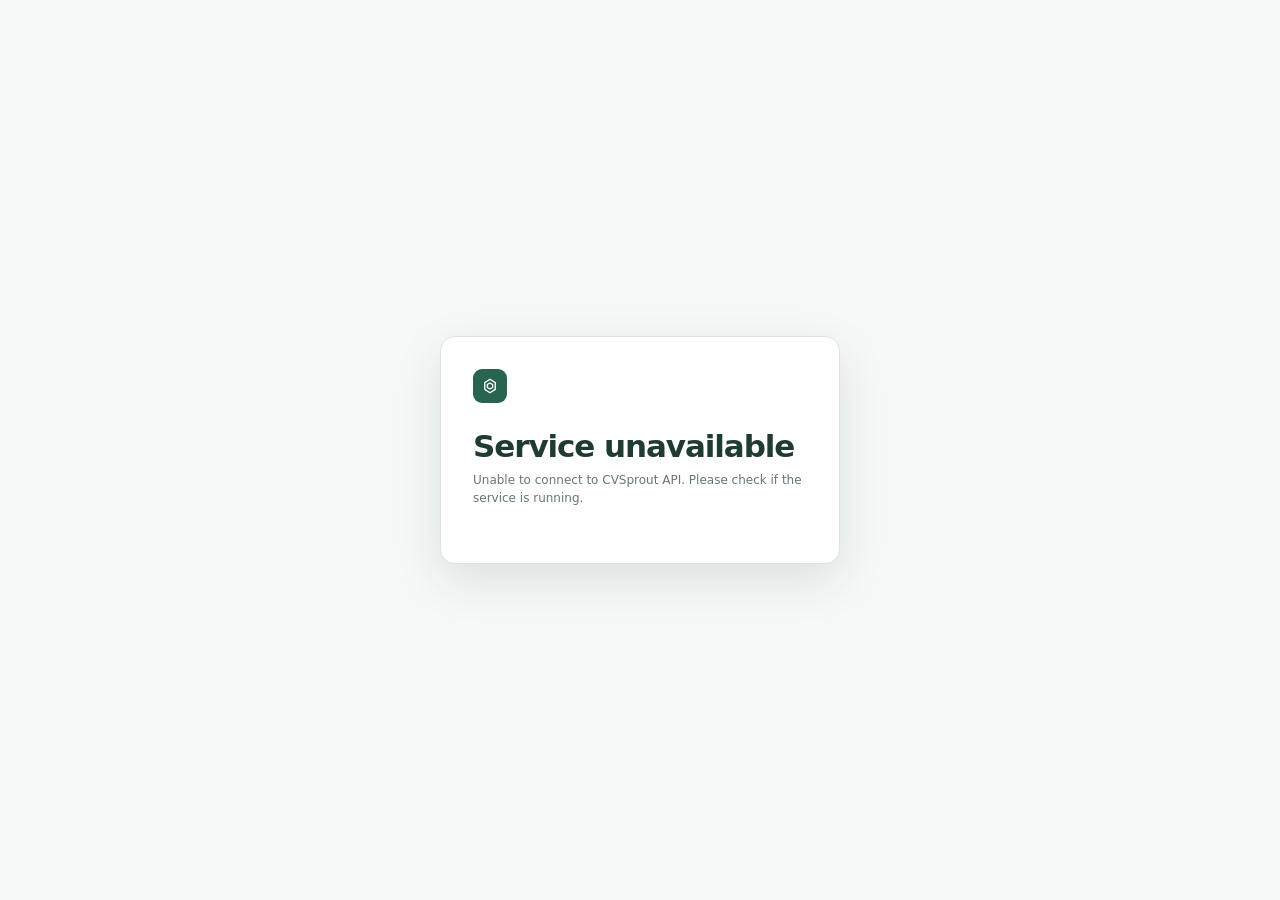
==== commit 193ada4e: "feat!: add bilingual private workspaces and refine deployment Add private project ownership, member " ====
--- a/static/index.html
+++ b/static/index.html
@@ -5,39 +5,44 @@
     <meta name="viewport" content="width=device-width, initial-scale=1.0" />
     <meta name="color-scheme" content="light dark" />
     <title>CVSprout · 智能标注平台</title>
-    <script src="/static/theme.js?v=0.25.0"></script>
-    <link rel="stylesheet" href="/static/styles.css?v=0.25.0" />
-    <link rel="stylesheet" href="/static/guidance.css?v=0.25.0" />
-    <link rel="stylesheet" href="/static/task-guidance.css?v=0.25.0" />
-    <link rel="stylesheet" href="/static/training-guidance.css?v=0.25.0" />
-    <link rel="stylesheet" href="/static/account-security.css?v=0.25.0" />
-    <link rel="stylesheet" href="/static/review.css?v=0.25.0" />
-    <link rel="stylesheet" href="/static/canvas-ux.css?v=0.25.0" />
-    <link rel="stylesheet" href="/static/asset-management.css?v=0.25.0" />
-    <link rel="stylesheet" href="/static/dataset-ui.css?v=0.25.0" />
-    <link rel="stylesheet" href="/static/history-navigation.css?v=0.25.0" />
-    <link rel="stylesheet" href="/static/workspace-navigation.css?v=0.25.0" />
-    <link rel="stylesheet" href="/static/dataset-generation.css?v=0.25.0" />
-    <link rel="stylesheet" href="/static/manual-annotation.css?v=0.25.0" />
-    <link rel="stylesheet" href="/static/annotation-workspace.css?v=0.25.0" />
-    <link rel="stylesheet" href="/static/annotation-shortcuts.css?v=0.25.0" />
-    <link rel="stylesheet" href="/static/canvas-guides.css?v=0.25.0" />
-    <link rel="stylesheet" href="/static/annotation-context-menu.css?v=0.25.0" />
-    <link rel="stylesheet" href="/static/annotation-object-tools.css?v=0.25.0" />
-    <link rel="stylesheet" href="/static/annotation-layout.css?v=0.25.0" />
-    <link rel="stylesheet" href="/static/ai-preview.css?v=0.25.0" />
-    <link rel="stylesheet" href="/static/ui-polish.css?v=0.25.0" />
-    <link rel="stylesheet" href="/static/auth-page.css?v=0.25.0" />
-    <link rel="stylesheet" href="/static/member-management.css?v=0.25.0" />
-    <link rel="stylesheet" href="/static/setup.css?v=0.25.0" />
-    <link rel="stylesheet" href="/static/work-blocks.css?v=0.25.0" />
-    <link rel="stylesheet" href="/static/themes.css?v=0.25.0" />
-    <link rel="stylesheet" href="/static/workspace-feedback.css?v=0.25.0" />
+    <script src="/static/theme.js?v=0.29.3"></script>
+    <link rel="stylesheet" href="/static/styles.css?v=0.27.0" />
+    <link rel="stylesheet" href="/static/guidance.css?v=0.27.0" />
+    <link rel="stylesheet" href="/static/task-guidance.css?v=0.27.0" />
+    <link rel="stylesheet" href="/static/training-guidance.css?v=0.27.0" />
+    <link rel="stylesheet" href="/static/account-security.css?v=0.27.0" />
+    <link rel="stylesheet" href="/static/review.css?v=0.27.0" />
+    <link rel="stylesheet" href="/static/canvas-ux.css?v=0.27.0" />
+    <link rel="stylesheet" href="/static/asset-management.css?v=0.27.0" />
+    <link rel="stylesheet" href="/static/dataset-ui.css?v=0.27.0" />
+    <link rel="stylesheet" href="/static/history-navigation.css?v=0.27.0" />
+    <link rel="stylesheet" href="/static/workspace-navigation.css?v=0.27.0" />
+    <link rel="stylesheet" href="/static/dataset-generation.css?v=0.27.0" />
+    <link rel="stylesheet" href="/static/manual-annotation.css?v=0.27.0" />
+    <link rel="stylesheet" href="/static/annotation-workspace.css?v=0.27.0" />
+    <link rel="stylesheet" href="/static/annotation-shortcuts.css?v=0.27.0" />
+    <link rel="stylesheet" href="/static/canvas-guides.css?v=0.27.0" />
+    <link rel="stylesheet" href="/static/annotation-context-menu.css?v=0.27.0" />
+    <link rel="stylesheet" href="/static/annotation-object-tools.css?v=0.27.0" />
+    <link rel="stylesheet" href="/static/annotation-layout.css?v=0.27.0" />
+    <link rel="stylesheet" href="/static/ai-preview.css?v=0.27.0" />
+    <link rel="stylesheet" href="/static/ui-polish.css?v=0.27.0" />
+    <link rel="stylesheet" href="/static/auth-page.css?v=0.27.0" />
+    <link rel="stylesheet" href="/static/member-management.css?v=0.27.0" />
+    <link rel="stylesheet" href="/static/project-access.css?v=0.27.0" />
+    <link rel="stylesheet" href="/static/edge-devices.css?v=0.27.1" />
+    <link rel="stylesheet" href="/static/setup.css?v=0.27.0" />
+    <link rel="stylesheet" href="/static/work-blocks.css?v=0.27.0" />
+    <link rel="stylesheet" href="/static/themes.css?v=0.28.3" />
+    <link rel="stylesheet" href="/static/workspace-feedback.css?v=0.27.0" />
+    <link rel="stylesheet" href="/static/studio.css?v=0.29.3" />
+    <link rel="stylesheet" href="/static/i18n.css?v=0.29.3" />
   </head>
   <body>
     <div id="app"></div>
     <div id="modal-root"></div>
     <div id="toast-root" class="toast-root" role="status" aria-live="polite" aria-atomic="false"></div>
-    <script type="module" src="/static/app.js?v=0.25.0"></script>
+    <script type="importmap">{"imports":{"cvsprout/app":"/static/app.js?v=0.29.3"}}</script>
+    <script type="module">import "cvsprout/app";</script>
   </body>
 </html>
--- a/static/project-access.css
+++ b/static/project-access.css
@@ -0,0 +1,7 @@
+.project-access-bar { display:flex; align-items:center; justify-content:space-between; gap:12px; margin-bottom:16px; color:var(--muted); font-size:13px; }
+.project-access-bar:has(span:empty):not(:has(button)) { display:none; }
+.project-member-row { display:grid; grid-template-columns:minmax(120px,1fr) 120px minmax(150px,1fr) auto auto; align-items:center; gap:12px; padding:16px 0; border-bottom:1px solid var(--line); }
+.project-member-row small { display:block; margin-top:4px; color:var(--muted); }
+.project-member-row select { width:100%; margin-top:4px; min-height:38px; padding:7px; border:1px solid var(--line); border-radius:8px; color:var(--text); background:var(--panel); font:inherit; }
+.library-views .check-line { margin:0 0 0 12px; align-self:center; white-space:nowrap; }
+@media (max-width:700px) { .project-member-row { grid-template-columns:1fr 1fr; } .project-member-row .check-line { grid-column:1 / -1; } .library-views { flex-wrap:wrap; } }
--- a/static/edge-devices.css
+++ b/static/edge-devices.css
@@ -0,0 +1,151 @@
+.edge-devices-page { min-width: 0; }
+html:has(.edge-devices-page), body:has(.edge-devices-page), #app:has(.edge-devices-page) { min-width: 320px; }
+.edge-actions, .edge-card-actions, .edge-release-info, .edge-capture-package { display: flex; align-items: center; flex-wrap: wrap; gap: 8px; }
+.edge-workflow { display: grid; grid-template-columns: repeat(3, minmax(0, 1fr)); gap: 20px; list-style: none; padding: 18px 22px; border: 1px solid var(--line); border-radius: 12px; background: var(--panel); margin: 0 0 14px; }
+.edge-workflow li { display: grid; grid-template-columns: 28px minmax(0, 1fr); gap: 4px 10px; align-items: center; }
+.edge-workflow li > span, .edge-deploy-step h3 > span { display: inline-grid; place-items: center; width: 26px; height: 26px; border-radius: 8px; color: var(--brand); background: var(--brand-soft); font-size: 12px; font-weight: 600; }
+.edge-workflow li > span { grid-row: span 2; }
+.edge-workflow strong { font-size: 13px; font-weight: 600; }
+.edge-workflow small { color: var(--muted); font-size: 11px; line-height: 1.6; }
+.edge-page-note, .edge-help { color: var(--muted); font-size: 12px; line-height: 1.8; }
+.edge-page-note { margin: 0 0 22px; }
+.edge-help { margin: 26px 0 0; padding-top: 18px; border-top: 1px solid var(--line); }
+.edge-help summary { cursor: pointer; font-weight: 600; color: var(--text-secondary); }
+.edge-help p { max-width: 940px; }
+.edge-device-grid { display: grid; grid-template-columns: repeat(auto-fit, minmax(min(100%, 380px), 1fr)); gap: 18px; align-items: start; }
+.edge-device-card { min-width: 0; padding: 22px; border-radius: 12px; border: 1px solid var(--line); background: var(--panel); }
+.edge-card-heading { display: flex; justify-content: space-between; align-items: start; flex-wrap: wrap; gap: 12px; }
+.edge-card-heading h2 { font-size: 17px; margin: 0 0 6px; font-weight: 600; overflow-wrap: anywhere; }
+.edge-card-heading a { color: var(--muted); font-size: 12px; text-decoration: none; }
+.edge-card-heading a:hover, .edge-text-link:hover { text-decoration: underline; }
+.edge-connection { padding: 4px 8px; border-radius: 6px; font-size: 11px; line-height: 1.6; background: var(--panel-2); color: var(--muted); }
+.edge-connection.online { background: var(--success-soft); color: var(--success); }
+.edge-connection.waiting, .edge-connection.offline, .edge-connection.reconnect, .edge-connection.unknown { background: var(--warning-soft); color: var(--warning); }
+.edge-refresh-note { margin: -8px 0 16px; color: var(--muted); font-size: 11px; line-height: 1.8; }
+.edge-refresh-note span { display: inline-block; margin-left: 8px; }
+.edge-capture-setting { margin: 12px 0 0; font-size: 12px; line-height: 1.7; color: var(--text-secondary); }
+.edge-device-diagnosis, .edge-setup-connection { padding: 12px 14px; margin: 0 0 16px; border-radius: 8px; background: var(--panel-2); color: var(--text-secondary); font-size: 12px; line-height: 1.75; overflow-wrap: anywhere; }
+.edge-device-diagnosis strong, .edge-setup-connection strong { font-weight: 600; }
+.edge-device-diagnosis p, .edge-setup-connection p { margin: 4px 0 0; }
+.edge-device-diagnosis.warning, .edge-setup-connection.waiting, .edge-setup-connection.reconnect, .edge-setup-connection.offline, .edge-setup-connection.unknown { background: var(--warning-soft); color: var(--warning); }
+.edge-device-diagnosis.success, .edge-setup-connection.online { background: var(--success-soft); color: var(--success); }
+.edge-setup-connection { margin: 18px 0 0; }
+.edge-diagnostic-details { margin-top: 10px; color: var(--muted); font-size: 11px; line-height: 1.7; }
+.edge-diagnostic-details summary { cursor: pointer; }
+.edge-diagnostic-details code { display: block; margin-top: 6px; color: var(--danger); overflow-wrap: anywhere; }
+.edge-device-card [hidden] { display: none !important; }
+.edge-device-stats { display: grid; grid-template-columns: repeat(3, minmax(0, 1fr)); gap: 12px; margin: 22px 0 18px; }
+.edge-device-stats dt { color: var(--muted); font-size: 11px; margin: 0 0 8px; }
+.edge-device-stats dd { margin: 0; font-size: 23px; line-height: 1.2; font-weight: 550; font-variant-numeric: tabular-nums; }
+.edge-device-detail { display: flex; flex-direction: column; gap: 5px; font-size: 11px; color: var(--muted); line-height: 1.6; }
+.edge-card-actions { margin-top: 20px; padding-top: 16px; border-top: 1px solid var(--line-soft); }
+.edge-card-actions > .btn { font-size: 12px; min-height: 34px; height: auto; }
+.edge-more { position: relative; margin-left: auto; font-size: 12px; }
+.edge-more summary { cursor: pointer; padding: 8px; color: var(--muted); }
+.edge-more > div { position: absolute; z-index: 10; top: calc(100% + 4px); right: 0; min-width: 158px; padding: 5px; border: 1px solid var(--line); border-radius: 8px; background: var(--panel); box-shadow: 0 8px 24px var(--shadow-color); }
+.edge-more button { display: block; width: 100%; text-align: left; padding: 10px; border: 0; border-radius: 5px; background: transparent; color: var(--text); cursor: pointer; font: inherit; }
+.edge-more button:hover { background: var(--panel-2); }
+.edge-more button.danger { color: var(--danger); }
+.edge-empty { text-align: center; padding: 54px 22px; border: 1px dashed var(--line-strong); border-radius: 12px; background: var(--panel); }
+.edge-empty > strong { font-size: 17px; font-weight: 600; }
+.edge-empty p { margin: 12px 0 24px; color: var(--muted); font-size: 13px; line-height: 1.8; }
+.edge-settings-form select, #edge-model-content select { width: 100%; min-height: 40px; padding: 8px 10px; border: 1px solid var(--line); border-radius: 7px; color: var(--text); background: var(--panel); font: inherit; }
+.edge-advanced { margin-top: 16px; color: var(--muted); font-size: 12px; line-height: 1.8; }
+.edge-advanced summary { cursor: pointer; }
+.edge-advanced .form-grid { margin-top: 14px; }
+.edge-advanced code { overflow-wrap: anywhere; }
+.edge-token-control { display: flex; gap: 8px; align-items: center; }
+.edge-token-control input { min-width: 0; flex: 1; }
+.edge-token-control button { flex-shrink: 0; }
+.edge-token-setup .check-line { margin-top: 10px; }
+.edge-record-list article { display: grid; grid-template-columns: 120px minmax(0, 1fr); gap: 16px; align-items: start; padding: 16px 0; border-bottom: 1px solid var(--line-soft); }
+.edge-record-list article:first-child { padding-top: 0; }
+.edge-record-heading { display: flex; justify-content: space-between; flex-wrap: wrap; gap: 6px 12px; font-size: 13px; }
+.edge-record-list a { color: var(--brand); overflow-wrap: anywhere; }
+.edge-record-list span, .edge-record-list small { color: var(--muted); font-size: 11px; overflow-wrap: anywhere; }
+.edge-record-list p { margin: 8px 0 5px; font-size: 12px; line-height: 1.6; }
+.edge-record-info { min-width: 0; line-height: 1.6; }
+.edge-record-thumb { position: relative; display: grid; place-items: center; width: 100%; aspect-ratio: 4 / 3; padding: 0; border: 1px solid var(--line); border-radius: 8px; overflow: hidden; background: var(--panel-2); font: inherit; cursor: pointer; }
+.edge-record-thumb.unavailable { cursor: default; }
+.edge-record-thumb img { position: absolute; inset: 0; width: 100%; height: 100%; object-fit: contain; }
+.edge-record-thumb [data-edge-image-status] { padding: 8px; }
+.edge-record-thumb .edge-record-thumb-action { position: absolute; bottom: 0; left: 0; right: 0; padding: 4px; background: var(--panel); color: var(--brand); opacity: 0; transition: opacity 120ms ease; }
+.edge-record-thumb:hover .edge-record-thumb-action, .edge-record-thumb:focus-visible .edge-record-thumb-action { opacity: 1; }
+#edge-capture-records [data-edge-image] { opacity: 0; transition: opacity 160ms ease; }
+#edge-capture-records [data-edge-image].loaded { opacity: 1; }
+#edge-capture-records [hidden] { display: none !important; }
+.edge-record-preview-heading { display: flex; flex-wrap: wrap; align-items: center; gap: 10px; margin-bottom: 16px; }
+.edge-record-preview-heading strong { min-width: 0; flex: 1; font-size: 13px; overflow-wrap: anywhere; }
+.edge-record-preview-image { display: grid; place-items: center; min-height: 180px; border: 1px solid var(--line); border-radius: 8px; background: var(--panel-2); overflow: hidden; }
+.edge-record-preview-image img { display: block; width: 100%; max-height: 58vh; object-fit: contain; }
+.edge-record-preview-image [data-edge-image-status] { padding: 32px 16px; color: var(--muted); font-size: 13px; }
+.edge-record-pagination { display: flex; align-items: center; justify-content: flex-end; gap: 10px; margin-top: 18px; }
+.edge-record-pagination > span { margin-right: auto; font-size: 12px; color: var(--muted); }
+.edge-deploy-step + .edge-deploy-step { margin-top: 24px; padding-top: 20px; border-top: 1px solid var(--line); }
+.edge-deploy-step h3 { display: flex; align-items: center; gap: 9px; font-size: 15px; font-weight: 600; margin: 0 0 12px; }
+.edge-build-row { display: flex; gap: 10px; align-items: end; }
+.edge-build-row .field { flex: 1; min-width: 0; margin-bottom: 0; }
+.edge-build-row > button { flex-shrink: 0; }
+.edge-release-info > span { color: var(--muted); font-size: 12px; }
+.edge-capture-package { margin-top: 18px; }
+.edge-text-link { display: inline-block; margin-top: 12px; color: var(--brand); font-size: 12px; text-decoration: none; }
+.edge-deploy-notice { font-size: 12px; line-height: 1.8; padding: 12px 14px; border-radius: 7px; background: var(--warning-soft); color: var(--warning); }
+.edge-uncertain-confirm { color: var(--warning); font-size: 12px; line-height: 1.8; }
+.edge-uncertain-confirm[hidden] { display: none; }
+.edge-deployment-history { list-style: none; padding: 0; margin: 18px 0 0; }
+.edge-deployment-history li { display: grid; grid-template-columns: 1fr auto; gap: 5px 12px; padding: 12px 0; border-top: 1px solid var(--line-soft); }
+.edge-deployment-history strong { font-size: 12px; font-weight: 550; }
+.edge-deployment-history span, .edge-deployment-history small { color: var(--muted); font-size: 11px; }
+.edge-deployment-history p { grid-column: 1 / -1; margin: 3px 0 0; font-size: 12px; line-height: 1.7; overflow-wrap: anywhere; }
+@media (max-width: 640px) {
+  .edge-record-list article { grid-template-columns: 84px minmax(0, 1fr); gap: 12px; }
+  .edge-record-pagination { flex-wrap: wrap; }
+  .edge-workflow { grid-template-columns: 1fr; gap: 15px; padding: 18px; }
+  .edge-devices-page .page-head { align-items: start; flex-direction: column; gap: 14px; }
+  .edge-device-card { padding: 18px; }
+  .edge-build-row { align-items: stretch; flex-direction: column; }
+  .edge-card-heading { flex-direction: column; }
+  .edge-deployment-history li { grid-template-columns: 1fr; }
+}
+@media (prefers-reduced-motion: reduce) {
+  #edge-capture-records [data-edge-image], .edge-record-thumb .edge-record-thumb-action { transition: none; }
+}
+
+.edge-system-status { display: grid; grid-template-columns: repeat(2, minmax(0, 1fr)); gap: 12px 18px; margin: 16px 0; }
+.edge-system-status div { min-width: 0; }
+.edge-system-status dt { color: var(--muted); font-size: 11px; line-height: 1.6; }
+.edge-system-status dd { margin: 4px 0 0; color: var(--text); font-size: 13px; line-height: 1.7; overflow-wrap: anywhere; font-variant-numeric: tabular-nums; }
+#edge-system-content select, #edge-project-device-content select { width: 100%; min-height: 40px; padding: 8px 10px; border: 1px solid var(--line); border-radius: 7px; color: var(--text); background: var(--panel); font: inherit; }
+#edge-system-content [hidden], #edge-project-device-content [hidden] { display: none !important; }
+#edge-system-conversion:disabled { color: var(--text-secondary); background: var(--panel-2); }
+.edge-project-device-status { margin: 16px 0; padding: 14px; border-left: 3px solid var(--line-strong); background: var(--panel-2); font-size: 12px; line-height: 1.8; overflow-wrap: anywhere; }
+.edge-project-device-status p { margin: 5px 0 0; color: var(--muted); }
+.edge-project-device-status ul { margin: 8px 0 0; padding-left: 18px; color: var(--muted); }
+.edge-project-device-status li + li { margin-top: 6px; }
+.edge-project-deployment-source { display: flex; flex-wrap: wrap; align-items: center; gap: 8px 14px; margin-bottom: 20px; padding-bottom: 16px; border-bottom: 1px solid var(--line); font-size: 13px; }
+.edge-project-deployment-source > span { flex: 1; min-width: 100px; color: var(--muted); font-size: 12px; overflow-wrap: anywhere; }
+#edge-system-content .hint { overflow-wrap: anywhere; }
+#edge-system-content .edge-deployment-history button { justify-self: start; font-size: 11px; }
+@media (max-width: 640px) { .edge-system-status { grid-template-columns: 1fr; } }
+
+.edge-model-progress { margin: 0 0 22px; padding: 16px; border: 1px solid var(--line); border-radius: 9px; background: var(--panel-2); }
+.edge-model-progress-heading { display: flex; flex-wrap: wrap; align-items: baseline; justify-content: space-between; gap: 6px 12px; }
+.edge-model-progress h3 { margin: 0; color: var(--text); font-size: 15px; line-height: 1.6; }
+.edge-model-progress-heading > span, .edge-model-progress small { color: var(--muted); font-size: 11px; }
+.edge-model-progress p { margin: 8px 0; font-size: 12px; line-height: 1.8; overflow-wrap: anywhere; }
+.edge-model-progress-file { color: var(--muted); }
+.edge-model-progress progress { display: block; width: 100%; height: 8px; margin: 14px 0; accent-color: var(--brand); }
+.edge-model-progress.success progress { accent-color: var(--success); }
+.edge-model-progress.warning h3 { color: var(--warning); }
+.edge-model-stages { display: flex; flex-wrap: wrap; gap: 10px 16px; list-style: none; padding: 0; margin: 14px 0; }
+.edge-model-stages li { display: flex; align-items: center; gap: 6px; color: var(--muted); font-size: 11px; line-height: 1.6; }
+.edge-model-stages li > span { display: inline-grid; place-items: center; width: 20px; height: 20px; border: 1px solid var(--line-strong); border-radius: 50%; font-size: 10px; }
+.edge-model-stages li.done { color: var(--success); }
+.edge-model-stages li.current { color: var(--brand); font-weight: 600; }
+.edge-model-stages li.current > span { border-color: var(--brand); background: var(--brand-soft); }
+#edge-system-fps-field .field { max-width: 180px; margin: 12px 0 0; }
+.edge-model-name-field .hint, .edge-model-name-error, .edge-model-name-preview { margin: 7px 0 0; font-size: 12px; line-height: 1.7; overflow-wrap: anywhere; }
+.edge-model-name-error { color: var(--danger); }
+.edge-model-name-preview { color: var(--text-secondary); font-variant-numeric: tabular-nums; }
+#edge-system-model-name[aria-invalid="true"] { border-color: var(--danger); }
+@media (max-width: 640px) { .edge-model-stages { display: grid; grid-template-columns: repeat(2, minmax(0, 1fr)); } }
--- a/static/themes.css
+++ b/static/themes.css
@@ -3,29 +3,29 @@
 :root,
 html[data-theme="light"] {
   color-scheme: light;
-  --bg: #f5f7fa;
+  --bg: #f7f9f8;
   --panel: #ffffff;
-  --panel-2: #f6f8fb;
-  --panel-3: #edf1f6;
-  --line: #dbe2ea;
-  --line-soft: #e9edf2;
-  --line-strong: #a8b7c9;
-  --text: #243247;
-  --text-secondary: #465970;
-  --muted: #5e6e84;
-  --muted-2: #5e6e84;
-  --brand: #365cf5;
-  --brand-2: #294ad1;
-  --brand-soft: #edf2ff;
-  --brand-line: #b9c9f5;
-  --brand-fill: #365cf5;
-  --brand-fill-hover: #294ad1;
+  --panel-2: #f0f4f1;
+  --panel-3: #e8eeea;
+  --line: #dce4de;
+  --line-soft: #e8ede9;
+  --line-strong: #a4b9ac;
+  --text: #203c32;
+  --text-secondary: #476052;
+  --muted: #66796d;
+  --muted-2: #66796d;
+  --brand: #28644f;
+  --brand-2: #1b503e;
+  --brand-soft: #e8f1eb;
+  --brand-line: #bdcec2;
+  --brand-fill: #28644f;
+  --brand-fill-hover: #1b503e;
   --on-accent: #ffffff;
   --blue: #315b93;
   --info: #315b93;
   --info-soft: #edf4ff;
   --info-line: #cadbf0;
-  --success: #147355;
+  --success: #227f70;
   --success-soft: #eaf6ef;
   --success-line: #b8dac9;
   --warning: #865b12;
@@ -39,12 +39,12 @@
   --danger-fill-hover: #951d30;
   --purple: #6b4ca2;
   --purple-soft: #f2edfb;
-  --track: #e1e7ef;
-  --scroll-thumb: #afbdce;
-  --overlay: rgba(23, 36, 58, .42);
-  --shadow-color: rgba(23, 36, 58, .13);
-  --shadow-soft: rgba(23, 36, 58, .055);
-  --focus-ring: rgba(54, 92, 245, .22);
+  --track: #e7eee8;
+  --scroll-thumb: #b7c5bc;
+  --overlay: rgba(19, 40, 30, .4);
+  --shadow-color: rgba(19, 40, 30, .12);
+  --shadow-soft: rgba(19, 40, 30, .04);
+  --focus-ring: rgba(40, 100, 79, .22);
   --danger-ring: rgba(181, 46, 70, .18);
   --chart-training: #2459bf;
   --chart-validation: #aa5a15;
@@ -56,27 +56,35 @@
   --ui-focus-color: var(--brand);
   --ui-card-shadow: 0 2px 8px var(--shadow-soft);
   --ui-card-hover-shadow: 0 4px 14px var(--shadow-soft);
+  --studio-card-radius: 16px;
+  --studio-control-radius: 8px;
+  --vision-background: #143c2f;
+  --vision-text: #edf4eb;
+  --vision-muted: #b8d0bc;
+  --vision-line: #719780;
+  --vision-point-far: 57, 138, 112;
+  --vision-point-near: 211, 241, 197;
 }
 
 html[data-theme="dark"] {
   color-scheme: dark;
-  --bg: #191d24;
-  --panel: #222831;
-  --panel-2: #282f3a;
-  --panel-3: #303947;
-  --line: #3b4553;
-  --line-soft: #303946;
-  --line-strong: #64758b;
-  --text: #e5eaf1;
-  --text-secondary: #c5cfdd;
-  --muted: #a6b2c2;
-  --muted-2: #a6b2c2;
-  --brand: #8daaff;
-  --brand-2: #b1c5ff;
-  --brand-soft: #28385c;
-  --brand-line: #526da2;
-  --brand-fill: #496de8;
-  --brand-fill-hover: #3f62d8;
+  --bg: #16211c;
+  --panel: #1c2b23;
+  --panel-2: #1a271f;
+  --panel-3: #283b30;
+  --line: #364b3d;
+  --line-soft: #2c3d32;
+  --line-strong: #647f6e;
+  --text: #e4eee6;
+  --text-secondary: #c0d0c5;
+  --muted: #9eb4a5;
+  --muted-2: #9eb4a5;
+  --brand: #9acdb0;
+  --brand-2: #b3dfc4;
+  --brand-soft: #253f30;
+  --brand-line: #456b53;
+  --brand-fill: #316e50;
+  --brand-fill-hover: #3b7d5d;
   --blue: #afcbff;
   --info: #afcbff;
   --info-soft: #26364b;
@@ -95,18 +103,74 @@
   --danger-fill-hover: #982d43;
   --purple: #cfb7ff;
   --purple-soft: #352e49;
-  --track: #3b4656;
-  --scroll-thumb: #5c6b7e;
+  --track: #344a3c;
+  --scroll-thumb: #526b5c;
   --overlay: rgba(5, 9, 15, .68);
   --shadow-color: rgba(0, 0, 0, .32);
   --shadow-soft: rgba(0, 0, 0, .14);
-  --focus-ring: rgba(141, 170, 255, .27);
+  --focus-ring: rgba(154, 205, 176, .27);
   --danger-ring: rgba(255, 155, 173, .2);
   --chart-training: #94b5ff;
   --chart-validation: #efb674;
   --auth-illustration-background: #2b3646;
   --auth-illustration-grid: #3c4c61;
   --auth-illustration-ground: #38495f;
+}
+
+/* Style is independent of light/dark mode and shared across every workspace. */
+html[data-style="ocean"] {
+  --studio-card-radius: 10px;
+  --studio-control-radius: 6px;
+  --vision-background: #192e48;
+  --vision-text: #eef5ff;
+  --vision-muted: #b7cce3;
+  --vision-line: #6f91b3;
+  --vision-point-far: 69, 126, 173;
+  --vision-point-near: 201, 233, 255;
+}
+html[data-style="sand"] {
+  --studio-card-radius: 20px;
+  --studio-control-radius: 10px;
+  --vision-background: #45362c;
+  --vision-text: #fff3e5;
+  --vision-muted: #dfc9b1;
+  --vision-line: #a99177;
+  --vision-point-far: 160, 117, 80;
+  --vision-point-near: 255, 224, 183;
+}
+html[data-style="ocean"][data-theme="light"] {
+  --bg: #f5f8fc; --panel: #ffffff; --panel-2: #edf2f8; --panel-3: #e3ebf5;
+  --line: #d6e0ec; --line-soft: #e5ecf4; --line-strong: #9eb2cc;
+  --text: #243c55; --text-secondary: #4e637c; --muted: #61758d; --muted-2: #61758d;
+  --brand: #315f8e; --brand-2: #244b74; --brand-fill: #315f8e; --brand-fill-hover: #244b74;
+  --brand-soft: #e5eef8; --brand-line: #b7cce2;
+  --track: #e2ebf5; --scroll-thumb: #afc0d5;
+  --focus-ring: #315f8e33; --overlay: #182e484d; --shadow-color: #182e481f; --shadow-soft: #182e480a;
+}
+html[data-style="ocean"][data-theme="dark"] {
+  --bg: #182330; --panel: #202f40; --panel-2: #1c2a3a; --panel-3: #2b3d52;
+  --line: #3a5068; --line-soft: #2e4258; --line-strong: #6984a1;
+  --text: #e3edf8; --text-secondary: #becfe1; --muted: #a2b6cc; --muted-2: #a2b6cc;
+  --brand: #a7cfff; --brand-2: #c5e0ff; --brand-fill: #396694; --brand-fill-hover: #4474a4;
+  --brand-soft: #2a435e; --brand-line: #4b7199;
+  --track: #304861; --scroll-thumb: #536f8c; --focus-ring: #a7cfff40;
+}
+html[data-style="sand"][data-theme="light"] {
+  --bg: #faf7f2; --panel: #fffefa; --panel-2: #f3ede4; --panel-3: #ebe2d5;
+  --line: #e2d8ca; --line-soft: #ece5da; --line-strong: #bca58b;
+  --text: #493c30; --text-secondary: #6d5c4a; --muted: #7e6c59; --muted-2: #7e6c59;
+  --brand: #80603b; --brand-2: #674a2b; --brand-fill: #80603b; --brand-fill-hover: #674a2b;
+  --brand-soft: #f1e7d8; --brand-line: #d9c4a8;
+  --track: #ece2d4; --scroll-thumb: #c5b29a;
+  --focus-ring: #80603b33; --overlay: #392a1d4d; --shadow-color: #392a1d1f; --shadow-soft: #392a1d0a;
+}
+html[data-style="sand"][data-theme="dark"] {
+  --bg: #28231e; --panel: #332c25; --panel-2: #2d2720; --panel-3: #44392f;
+  --line: #574a3d; --line-soft: #453b31; --line-strong: #907b62;
+  --text: #f3e9dc; --text-secondary: #d7c7b4; --muted: #bdab95; --muted-2: #bdab95;
+  --brand: #e2c298; --brand-2: #f4d9b4; --brand-fill: #86633d; --brand-fill-hover: #967044;
+  --brand-soft: #493a2a; --brand-line: #806345;
+  --track: #50412f; --scroll-thumb: #7c674f; --focus-ring: #e2c29840;
 }
 
 html { background: var(--bg); color: var(--text); }
--- a/static/studio.css
+++ b/static/studio.css
@@ -0,0 +1,242 @@
+/* CVSprout studio: quiet chrome, image-led projects, details on demand. */
+:root {
+  font-family: "Avenir Next", "Noto Sans SC", "PingFang SC", "Microsoft YaHei", system-ui, sans-serif;
+  --studio-space: clamp(24px, 4vw, 64px);
+}
+html, body, #app { min-width: 320px; }
+[hidden] { display: none !important; }
+.app-shell:has(> .workspace-navigation:not(.is-collapsed)) { --navigation-width: 224px; }
+.app-shell > .workspace-navigation { background: var(--panel-2); border-right-color: var(--line-soft); }
+.navigation-brand { min-height: 104px; padding-inline: 23px; border: 0; }
+.navigation-brand > span:last-child { font-size: 20px; letter-spacing: -.045em; font-weight: 650; }
+.navigation-brand small { display: none; }
+.navigation-brand .brand-mark { width: 30px; height: 34px; color: var(--brand); background: transparent; }
+.navigation-brand .brand-mark .icon { width: 29px; height: 29px; }
+.navigation-scroll { padding: 6px 14px 20px; }
+.navigation-link { min-height: 44px; border-radius: 9px; font-size: 13px; gap: 12px; }
+.navigation-link.active { box-shadow: none; }
+.navigation-project { padding-top: 27px; padding-bottom: 17px; }
+.workspace-navigation .management-links { margin-top: 28px; padding-top: 24px; }
+.navigation-footer { margin-inline: 14px; padding-inline: 0; border-top-color: var(--line-soft); }
+.navigation-service-status { font-size: 10px; padding-bottom: 15px; }
+.navigation-collapse { min-height: 44px; border-top-color: var(--line-soft); padding-inline: 27px; }
+.workspace-navigation.is-collapsed .navigation-brand { padding-inline: 18px; }
+.workspace-navigation.is-collapsed .navigation-footer { margin-inline: 0; }
+.navigation-avatar { border-radius: 50%; }
+.dashboard, .project-page { padding: 48px var(--studio-space) 64px; background: var(--bg); }
+.dashboard-inner, .project-page-inner { max-width: 1280px; }
+:where(.dashboard, .project-page) .page-head h1 { font-weight: 550; letter-spacing: -.045em; font-size: 30px; line-height: 1.35; overflow-wrap: anywhere; }
+:where(.dashboard, .project-page) .page-subtitle { font-size: 13px; line-height: 1.8; max-width: 66ch; }
+.page-head { gap: 20px; }
+.page-head > div { min-width: 0; }
+.page-head > .btn { flex-shrink: 0; }
+.btn { font-weight: 550; border-radius: var(--studio-control-radius); }
+.page-head > .btn, .library-search-controls .btn { height: 40px; padding-inline: 16px; }
+.btn.primary { background: var(--brand-fill); border-color: var(--brand-fill); }
+.btn.primary:not(:disabled):hover { background: var(--brand-fill-hover); border-color: var(--brand-fill-hover); }
+.library-heading { margin: 16px 0 46px; align-items: center; }
+.project-dashboard .library-heading h1 { margin-bottom: 12px; font-size: clamp(28px, 3vw, 39px); font-weight: 500; letter-spacing: -.055em; }
+.project-library-toolbar { padding: 0 0 18px; margin-bottom: 26px; border-top: 0; border-bottom: 1px solid var(--line); align-items: center; }
+.library-views { gap: 25px; align-self: stretch; }
+.library-views button { font-size: 13px; padding: 10px 0; margin-bottom: -19px; padding-bottom: 28px; }
+.library-views button.active { color: var(--brand); border-bottom-color: var(--brand); }
+.library-search-controls { display: flex; gap: 9px; min-width: 0; }
+.library-search-controls .search { width: 210px; }
+.library-search-controls .search input { height: 40px; background: var(--panel); border-color: var(--line-soft); font-size: 12px; }
+.library-search-controls .search .icon { top: 11px; }
+.project-filter-row { padding: 0; margin: -6px 0 22px; font-size: 12px; color: var(--muted); }
+.studio-text-action { border: 0; padding: 4px 0; color: var(--brand); background: transparent; cursor: pointer; font-size: 12px; }
+.studio-text-action:hover { text-decoration: underline; }
+.studio-disclosure { position: relative; }
+.studio-disclosure > summary { list-style: none; cursor: pointer; }
+.studio-disclosure > summary::-webkit-details-marker { display: none; }
+.studio-disclosure[open] > summary { background: var(--brand-soft); color: var(--brand); border-color: var(--brand-line); }
+.studio-popover { position: absolute; z-index: 30; top: calc(100% + 8px); right: 0; width: 272px; padding: 18px; border: 1px solid var(--line); border-radius: 12px; color: var(--text); background: var(--panel); box-shadow: 0 12px 36px var(--shadow-color); }
+.filter-label { display: block; margin-bottom: 10px; color: var(--muted); font-size: 11px; }
+.library-filter .task-filters { display: flex; flex-wrap: wrap; gap: 7px; padding: 0; margin-bottom: 20px; }
+.library-filter .task-filters button { padding: 7px 10px; font-size: 12px; border-radius: 6px; }
+.library-filter .task-filters button.active { background: var(--brand-soft); color: var(--brand); border-color: var(--brand-line); }
+.library-filter select { width: 100%; padding: 9px 10px; margin-bottom: 16px; border: 1px solid var(--line); border-radius: 6px; color: var(--text); background: var(--panel); font-size: 12px; }
+.library-filter .check-line { border-top: 1px solid var(--line-soft); padding-top: 15px; margin: 0; font-size: 12px; }
+.filter-indicator { width: 5px; height: 5px; border-radius: 50%; background: var(--brand); }
+.dataset-project-grid { gap: 28px; }
+.dataset-project-card { display: flex; flex-direction: column; position: relative; overflow: visible; border: 1px solid var(--line-soft); border-radius: var(--studio-card-radius); background: var(--panel); box-shadow: none; }
+.dataset-project-card:has(.project-options[open]) { z-index: 10; }
+.project-filmstrip { display: grid; grid-template-columns: 2fr 1fr; grid-template-rows: 1fr 1fr; gap: 3px; height: clamp(180px, 16vw, 240px); border-radius: calc(var(--studio-card-radius) - 1px) calc(var(--studio-card-radius) - 1px) 0 0; background: var(--panel-3); }
+.project-filmstrip img { width: 100%; height: 100%; object-fit: cover; }
+.project-filmstrip img:first-child { grid-row: 1 / -1; }
+.project-filmstrip img:only-of-type { grid-column: 1 / -1; }
+.project-filmstrip img:nth-child(2):last-of-type { grid-row: 1 / -1; }
+.filmstrip-count, .project-filmstrip > .filmstrip-task { position: absolute; z-index: 1; bottom: 14px; right: 16px; margin: 0; padding: 5px 9px; border-radius: 5px; color: white; background: rgba(13, 36, 29, .75); font-size: 10px; font-weight: 500; }
+.project-filmstrip > .filmstrip-task { right: auto; left: 16px; }
+.project-filmstrip.is-empty { display: grid; grid-template: 1fr / 1fr; place-items: center; background: #e7eeea; --cover-tone: #6c9989; }
+[data-project-task="segment"] .project-filmstrip.is-empty { background: #e8ebf0; --cover-tone: #8d9fbb; }
+[data-project-task="classify"] .project-filmstrip.is-empty { background: #f2ece1; --cover-tone: #b5a17d; }
+[data-project-task="pose"] .project-filmstrip.is-empty { background: #ede8ed; --cover-tone: #ab8faa; }
+.project-filmstrip.is-empty::before { content: ""; position: absolute; inset: 0; background-image: radial-gradient(var(--cover-tone) .65px, transparent .65px); background-size: 18px 18px; opacity: .3; mask-image: radial-gradient(ellipse, black, transparent 75%); }
+.project-filmstrip.is-empty .filmstrip-count, .project-filmstrip.is-empty .filmstrip-task { background: rgba(255,255,255,.65); color: #375248; }
+.project-filmstrip > .project-placeholder { width: 150px; height: 130px; margin: auto; position: relative; display: grid; place-items: center; perspective: 600px; }
+.project-placeholder i { position: absolute; width: 90px; height: 90px; border: 1px solid var(--cover-tone); border-radius: 12px; background: rgba(255,255,255,.28); transform: rotateX(48deg) rotateZ(-35deg) translateZ(-22px); }
+.project-placeholder i:nth-child(2) { transform: rotateX(48deg) rotateZ(-35deg) translateZ(0); }
+.project-placeholder i:nth-child(3) { transform: rotateX(48deg) rotateZ(-35deg) translateZ(22px); background: rgba(255,255,255,.55); }
+.project-placeholder > .icon { position: relative; width: 27px; height: 27px; color: var(--cover-tone); transform: translateY(-14px); }
+.dataset-project-body { display: flex; flex-direction: column; flex: 1; padding: 22px 24px 18px; }
+.project-title-row { margin-bottom: 8px; gap: 14px; }
+.project-title-row h2 { font-size: 19px; line-height: 1.45; font-weight: 550; letter-spacing: -.025em; }
+.project-title-row h2 a { display: -webkit-box; -webkit-box-orient: vertical; -webkit-line-clamp: 2; overflow: hidden; }
+.project-options { flex-shrink: 0; }
+.project-options > summary { width: 30px; height: 30px; border-color: transparent; color: var(--muted); }
+.project-options .studio-popover { width: 188px; padding: 7px; }
+.project-options .studio-popover button { display: flex; align-items: center; width: 100%; min-height: 40px; gap: 10px; padding: 9px 10px; border: 0; border-radius: 5px; color: var(--text-secondary); background: transparent; text-align: left; cursor: pointer; font-size: 12px; }
+.project-options .studio-popover button:hover { background: var(--panel-2); }
+.project-options .studio-popover .project-delete-action { color: var(--danger); text-decoration: none; }
+.project-options .studio-popover .icon { width: 15px; height: 15px; }
+.project-owner { padding: 6px 10px 10px; margin: 0 0 4px; border-bottom: 1px solid var(--line-soft); color: var(--muted); font-size: 11px; overflow-wrap: anywhere; }
+.project-description { margin: 0 0 18px; min-height: 0; font-size: 12px; line-height: 1.7; }
+.project-progress-label { margin-top: auto; padding-top: 12px; font-size: 11px; }
+.project-progress-label strong { font-size: 12px; font-weight: 550; }
+.dataset-progress { height: 3px; margin: 8px 0 0; background: var(--track); }
+.dataset-progress span { background: var(--brand); }
+.dataset-progress span.approved { background: var(--success); }
+.project-card-actions { margin-top: 19px; padding-top: 15px; justify-content: space-between; gap: 12px; border-top-color: var(--line-soft); }
+.dataset-project-body:not(:has(.dataset-progress)) .project-card-actions { margin-top: auto; }
+.dataset-project-body:not(:has(.dataset-progress)) .project-description { margin-bottom: 30px; }
+html[data-theme="dark"] .project-filmstrip.is-empty { background: #293e32; --cover-tone: #719f86; }
+html[data-theme="dark"] [data-project-task="segment"] .project-filmstrip.is-empty { background: #2c3745; --cover-tone: #8a9eb8; }
+html[data-theme="dark"] [data-project-task="classify"] .project-filmstrip.is-empty { background: #403b2e; --cover-tone: #b4a37c; }
+html[data-theme="dark"] [data-project-task="pose"] .project-filmstrip.is-empty { background: #3d303c; --cover-tone: #ab8faa; }
+html[data-theme="dark"] .project-placeholder i { background: #ffffff05; }
+html[data-theme="dark"] .project-placeholder i:nth-child(3) { background: #ffffff0a; }
+html[data-theme="dark"] .project-filmstrip.is-empty :is(.filmstrip-task, .filmstrip-count) { background: #14221b99; color: #ccddd1; }
+.project-state { display: flex; align-items: center; gap: 5px; font-size: 11px; color: var(--muted); }
+.project-state .icon { width: 13px; height: 13px; }
+.project-state.needs-review { color: var(--warning); }
+.studio-project-link { display: inline-flex; align-items: center; justify-content: flex-end; gap: 10px; min-height: 32px; color: var(--brand); text-decoration: none; font-size: 12px; font-weight: 600; }
+.studio-project-link .icon { width: 15px; height: 15px; }
+.studio-project-link:hover { text-decoration: underline; text-underline-offset: 4px; }
+.dataset-project-grid .empty-state { padding: 85px 20px; border: 0; background: transparent; }
+.dataset-project-grid .empty-state .card-icon { width: 58px; height: 58px; margin: 0 auto 22px; border-radius: 18px; }
+.dataset-project-grid .empty-state strong { font-size: 20px; font-weight: 500; }
+.dataset-project-grid .empty-state p { margin: 12px auto 24px; max-width: 38ch; line-height: 1.8; font-size: 13px; }
+.surface, .version-card { border-radius: 12px; }
+:where(.dashboard, .project-page) :is(.dataset-project-card, .model-service-card, .surface, .overview-strip, .version-card) { box-shadow: none; }
+.project-overview-grid { gap: 24px; grid-template-columns: minmax(0, 1.3fr) minmax(0, 1fr); }
+.project-overview-grid > .surface { min-width: 0; padding: 26px; border-color: var(--line-soft); }
+.project-overview-grid > .workflow-surface { grid-row: auto; min-height: 0; background: var(--brand-soft); border-color: transparent; }
+.workflow-surface .surface-head h2 { font-size: 22px; font-weight: 550; line-height: 1.5; }
+.workflow-surface .surface-head { align-items: center; }
+.workflow-surface > p { max-width: 46ch; font-size: 13px; line-height: 1.9; }
+.workflow-surface .completion-ring::after { background: var(--brand-soft); }
+.workflow-funnel { gap: 8px; margin-top: 30px; }
+.workflow-funnel a { min-width: 0; padding: 10px 0; border: 0; background: transparent; }
+.workflow-funnel strong { font-size: 22px; font-weight: 550; }
+.workflow-funnel i { width: 12px; background: var(--brand-line); }
+.overview-metadata { display: flex; flex-wrap: wrap; gap: 8px 20px; color: var(--muted); font-size: 12px; margin-top: 12px; }
+.quality-row { padding-block: 12px; }
+.overview-training { grid-column: 1 / -1; }
+.is-new-project > .workflow-surface { grid-column: 1 / -1; padding: 40px; }
+.project-description-details > summary { color: var(--muted); cursor: pointer; font-size: 12px; margin-block: 6px; }
+.project-description-details .field { margin-top: 14px; }
+.model-registry-summary { color: var(--muted); font-size: 12px; margin: -8px 0 30px; }
+.studio-quality-details { padding-top: 14px; }
+.studio-quality-details > summary { cursor: pointer; color: var(--muted); font-size: 12px; }
+.studio-quality-details .quality-list { margin-top: 12px; }
+.quality-clear { display: flex; align-items: center; gap: 9px; color: var(--success); font-size: 13px; padding: 15px 0; }
+.modal { border-radius: var(--studio-card-radius); box-shadow: 0 24px 80px var(--shadow-color); }
+.modal-header { padding: 24px 26px 20px; }
+.modal-body { padding-inline: 26px; }
+.modal-footer { padding: 18px 26px 24px; }
+/* The only expressive scene lives at the entrance, clear of working data. */
+.auth-shell { position: relative; padding: 18px; background: var(--panel); }
+.auth-utilities { position: absolute; top: 36px; right: 42px; z-index: 35; display: flex; align-items: center; gap: 8px; }
+.auth-appearance > summary { display: flex; align-items: center; gap: 7px; min-height: 36px; padding: 7px 10px; border-radius: var(--studio-control-radius); color: var(--muted); font-size: 12px; }
+.auth-appearance > summary .icon { width: 15px; height: 15px; }
+.auth-appearance .studio-popover { width: 230px; }
+.appearance-fields { display: grid; gap: 8px; }
+.appearance-fields > label { margin: 0; color: var(--muted); font-size: 12px; }
+.appearance-fields > select { width: 100%; min-height: 38px; margin: 0; padding: 8px 10px; border: 1px solid var(--line); border-radius: var(--studio-control-radius); color: var(--text); background: var(--panel); font: inherit; font-size: 13px; }
+.appearance-fields > select + label { margin-top: 10px; }
+.auth-appearance :is(summary, select):focus-visible { outline: 2px solid var(--brand); outline-offset: 3px; }
+.auth-layout { width: 100%; max-width: 1640px; min-height: calc(100dvh - 36px); grid-template-columns: minmax(0, 1.05fr) minmax(380px, 1fr); gap: 0; align-items: stretch; }
+.auth-intro { display: flex; flex-direction: column; position: relative; overflow: hidden; padding: 35px 46px 28px; border-radius: 20px; background: var(--vision-background); color: var(--vision-text); }
+.auth-brand { align-self: flex-start; color: var(--vision-text); font-size: 23px; font-weight: 550; letter-spacing: -.05em; }
+.auth-brand .brand-mark { width: 32px; height: 36px; border-radius: 0; color: var(--vision-muted); background: transparent; }
+.auth-brand .brand-mark .icon { width: 30px; height: 30px; }
+.auth-intro-copy { position: relative; z-index: 1; margin: clamp(40px, 7vh, 85px) 0 0; }
+.auth-intro-copy h1 { font-size: clamp(40px, 4.7vw, 66px); font-weight: 400; line-height: 1.28; letter-spacing: -.065em; color: var(--vision-text); margin-bottom: 20px; }
+.auth-intro-copy p { color: var(--vision-muted); font-size: 13px; line-height: 1.8; }
+.vision-scene { position: relative; flex: 1; width: 100%; min-height: 280px; max-height: 430px; margin: 8px auto 24px; }
+.vision-scene canvas { display: block; position: absolute; inset: 0; width: 100%; height: 100%; opacity: 0; pointer-events: none; }
+.vision-scene.vision-ready canvas { opacity: 1; }
+.vision-fallback { position: absolute; inset: 18% 24%; perspective: 500px; }
+.vision-fallback i { position: absolute; inset: 0; border: 1px solid var(--vision-muted); border-radius: 50%; transform: rotateX(34deg) rotateY(-24deg); }
+.vision-fallback i:nth-child(2) { inset: 10%; border-width: 12px; opacity: .35; transform: rotateX(34deg) rotateY(-24deg) translateZ(20px); }
+.vision-fallback i:nth-child(3) { inset: 22%; transform: rotateX(34deg) rotateY(-24deg) translateZ(40px); }
+.vision-ready .vision-fallback { visibility: hidden; }
+.vision-corner { position: absolute; width: 18px; height: 18px; border-color: var(--vision-line); border-style: solid; opacity: .6; }
+.vision-corner.top-left { left: 8%; top: 8%; border-width: 1px 0 0 1px; }
+.vision-corner.top-right { right: 8%; top: 8%; border-width: 1px 1px 0 0; }
+.vision-corner.bottom-left { left: 8%; bottom: 8%; border-width: 0 0 1px 1px; }
+.vision-corner.bottom-right { right: 8%; bottom: 8%; border-width: 0 1px 1px 0; }
+.auth-studio-footer { display: flex; justify-content: space-between; flex-wrap: wrap; gap: 12px; margin-top: auto; color: var(--vision-muted); font-size: 10px; }
+.auth-access { display: flex; flex-direction: column; justify-content: center; padding: 48px clamp(32px, 5.5vw, 90px); }
+.auth-card { width: 100%; max-width: 390px; align-self: center; padding: 0; border: 0; border-radius: 0; background: transparent; box-shadow: none; }
+.auth-tabs { border: 0; margin: 0 0 40px; gap: 26px; }
+.auth-tabs button { font-size: 13px; padding-bottom: 10px; }
+.auth-form-heading h2, .auth-receipt h2 { font-size: 30px; font-weight: 550; letter-spacing: -.04em; }
+.auth-form-heading > p { margin-bottom: 30px; }
+.auth-field > label { font-size: 12px; font-weight: 500; }
+.auth-field input { height: 48px; background: var(--bg); border-color: var(--line); border-radius: var(--studio-control-radius); }
+.auth-submit.btn { height: 48px; margin-top: 10px; }
+.auth-password-toggle { top: 6px; }
+.auth-help { font-size: 11px; }
+.auth-admin-entry { border: 0; margin-top: 18px; padding-top: 0; }
+.auth-access-caption { max-width: 390px; align-self: center; }
+@media (max-width: 1050px) and (min-width: 801px) {
+  .auth-intro { padding: 30px; }.auth-layout { grid-template-columns: minmax(0, 1fr) 400px; }.auth-access { padding-inline: 38px; }.auth-studio-footer { font-size: 9px; }
+}
+@media (max-width: 800px) {
+  .auth-appearance { position: static; }
+  .auth-utilities { top: 80px; right: auto; left: 50%; transform: translateX(-50%); width: min(430px, calc(100% - 48px)); }
+  .auth-shell { padding: 28px 24px; }.auth-layout { display: flex; max-width: 430px; min-height: calc(100dvh - 56px); gap: 0; }.auth-intro { padding: 0 0 68px; background: transparent; border-radius: 0; overflow: visible; flex: 0 0 auto; }.auth-brand { color: var(--text); font-size: 22px; }.auth-brand .brand-mark { color: var(--brand); }.auth-intro-copy, .vision-scene, .auth-studio-footer { display: none; }.auth-access { padding: 18px 0 36px; width: 100%; }.auth-card { padding: 0; max-width: none; }.auth-tabs { margin-bottom: 32px; }.auth-field input { font-size: 16px; }
+}
+@media (forced-colors: active) { .vision-scene { display: none; }.auth-intro { background: Canvas; color: CanvasText; }.auth-intro :is(h1, p, a, span) { color: CanvasText; } }
+@media (hover: hover) and (pointer: fine) {
+  .dataset-project-card:hover { border-color: var(--line-strong); box-shadow: none; }
+}
+@media (min-width: 1600px) { .dataset-project-grid { grid-template-columns: repeat(3, minmax(0, 1fr)); gap: 24px; }.project-filmstrip { height: 210px; } }
+@media (min-width: 901px) and (max-width: 1180px) {
+  .app-shell:has(> .workspace-navigation:not(.is-collapsed)) { --navigation-width: 196px; }
+  .library-views { gap: 16px; }.library-search-controls .search { width: 170px; }
+  .dataset-project-grid { gap: 20px; }.dataset-project-body { padding: 18px; }
+  .project-overview-grid { grid-template-columns: 1fr; }
+}
+@media (max-width: 900px) {
+  .app-shell:has(> .workspace-navigation:not(.is-collapsed)) { --navigation-width: 0px; }
+  .workspace-navigation .navigation-brand { min-height: 84px; }
+  .dashboard, .project-page { padding: 28px 24px 48px; }
+  .library-heading { margin: 8px 0 34px; }
+  .project-overview-grid { grid-template-columns: 1fr; }
+  .navigation-footer { margin-inline: 10px; }
+  .project-filmstrip { height: 195px; }
+}
+@media (max-width: 660px) {
+  .dashboard, .project-page { padding: 24px 18px 40px; }
+  .library-heading { align-items: flex-start; flex-wrap: wrap; margin-top: 8px; gap: 20px; }
+  .project-dashboard .library-heading h1 { font-size: 29px; }
+  .project-library-toolbar { flex-wrap: wrap; gap: 20px; margin-bottom: 22px; padding-bottom: 16px; }
+  .library-views { width: 100%; gap: 26px; }
+  .library-views button { margin-bottom: 0; padding-bottom: 10px; }
+  .library-search-controls { width: 100%; }
+  .library-search-controls .search { width: auto; flex: 1; }
+  .dataset-project-grid { grid-template-columns: 1fr; gap: 24px; }
+  .project-filmstrip { height: 210px; }
+  .dataset-project-body { padding: 19px 20px 15px; }
+  .project-overview-grid > .surface { padding: 22px; }
+  .workflow-funnel { grid-template-columns: repeat(4, minmax(0, 1fr)); }
+  .workflow-funnel i { display: none; }
+  .page-head .btn { max-width: 100%; }
+  .studio-popover { max-width: calc(100vw - 36px); }
+  input:not([type="checkbox"]):not([type="range"]), select, textarea { font-size: 16px; }
+}
+@media (prefers-reduced-motion: reduce) { .dataset-project-card { transition: none; } }
--- a/static/i18n.css
+++ b/static/i18n.css
@@ -0,0 +1,58 @@
+/* Keep language accessible without opening appearance settings. */
+.language-switcher { position: relative; min-width: 0; border-radius: var(--studio-control-radius, 7px); color: var(--muted); }
+.language-switcher:hover, .language-switcher:focus-within { color: var(--text); background: var(--panel-2); }
+.language-switcher:focus-within { outline: 2px solid var(--brand); outline-offset: 2px; }
+.language-switcher > label { position: absolute; width: 1px; height: 1px; padding: 0; margin: -1px; overflow: hidden; clip-path: inset(50%); white-space: nowrap; }
+.language-switcher > select { display: block; appearance: none; width: 100%; min-height: 40px; margin: 0; padding: 8px 30px 8px 40px; border: 0; border-radius: inherit; color: inherit; background: transparent; font: inherit; font-size: 12px; cursor: pointer; }
+.language-switcher > select:focus-visible { outline: none; }
+.language-switcher option { color: var(--text); background: var(--panel); }
+.language-switcher > svg { position: absolute; top: 50%; transform: translateY(-50%); fill: none; stroke: currentColor; stroke-width: 1.6; stroke-linecap: round; stroke-linejoin: round; pointer-events: none; }
+.language-switcher > .language-icon { left: 12px; width: 18px; height: 18px; }
+.language-switcher > .language-chevron { right: 10px; width: 14px; height: 14px; }
+.auth-utilities .language-switcher { width: 116px; }
+.auth-utilities .language-switcher > select { min-height: 36px; padding-left: 34px; }
+.auth-utilities .language-switcher > .language-icon { left: 10px; width: 15px; height: 15px; }
+@media (min-width: 901px) {
+  .workspace-navigation.is-collapsed .language-switcher > select { padding: 0; opacity: 0; }
+  .workspace-navigation.is-collapsed .language-switcher > .language-icon { left: 50%; transform: translate(-50%, -50%); }
+  .workspace-navigation.is-collapsed .language-switcher > .language-chevron { display: none; }
+}
+@media (pointer: coarse) {
+  .language-switcher > select, .auth-utilities .language-switcher > select, .auth-appearance > summary { min-height: 44px; }
+}
+
+/* English labels need room to wrap, especially in toolbars and the sidebar. */
+html:lang(en) .page-head {
+  flex-wrap: wrap;
+}
+
+html:lang(en) .page-head > div:first-child {
+  flex: 1 1 16rem;
+  min-width: min(100%, 16rem);
+}
+
+html:lang(en) .page-head > .btn {
+  height: auto;
+  min-height: 40px;
+  max-width: 100%;
+  white-space: normal;
+}
+
+html:lang(en) .navigation-link > span {
+  min-width: 0;
+  white-space: normal;
+  overflow-wrap: break-word;
+  line-height: 1.4;
+}
+
+html:lang(en) .navigation-service-status {
+  white-space: normal;
+  line-height: 1.4;
+}
+/* Localize the file caption independently of the browser's own UI locale. */
+.localized-file-input { position: relative; display: flex; align-items: center; gap: .75rem; min-width: 0; }
+.localized-file-input input[type="file"] { position: absolute; inset: 0; width: 100%; height: 100%; opacity: 0; cursor: pointer; }
+.localized-file-input:focus-within { outline: 2px solid var(--accent, #2563eb); outline-offset: 3px; border-radius: 6px; }
+.localized-file-button { flex-shrink: 0; padding: .5rem .75rem; border: 1px solid currentColor; border-radius: 6px; }
+.localized-file-input [data-file-selection] { min-width: 0; overflow-wrap: anywhere; }
+.localized-file-input:has(input:disabled) { opacity: .5; }
